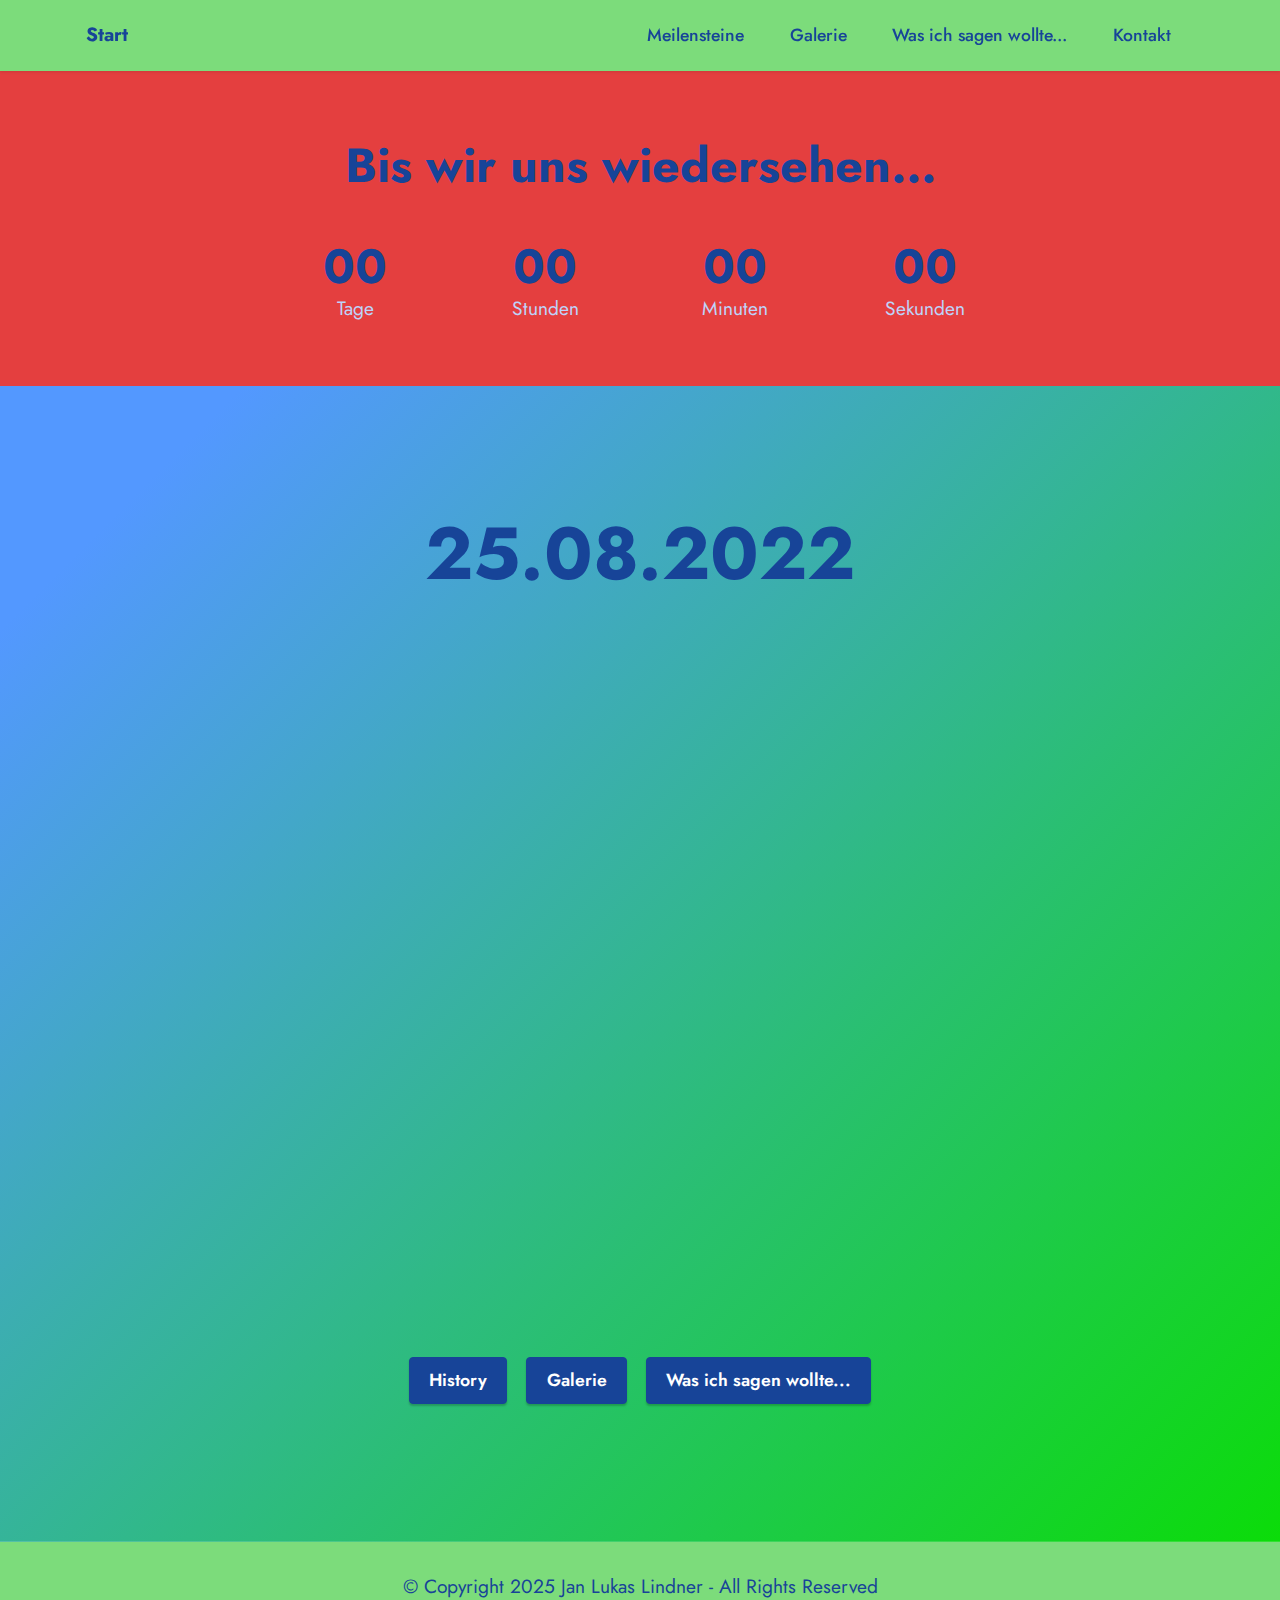
==== page1.html @ 571b1097 "update" ====
<!DOCTYPE html>
<html lang="de"   >
<head>
  
  <meta charset="UTF-8">
  <meta http-equiv="X-UA-Compatible" content="IE=edge">
  
  <meta name="twitter:card" content="summary_large_image"/>
  <meta name="twitter:image:src" content="">
  <meta property="og:image" content="">
  <meta name="twitter:title" content="Start">
  <meta name="viewport" content="width=device-width, initial-scale=1, minimum-scale=1">
  <link rel="shortcut icon" href="assets/images/logo5.png" type="image/x-icon">
  <meta name="description" content="">
  
  
  <title>Start</title>
  <link rel="stylesheet" href="assets/bootstrap/css/bootstrap.min.css">
  <link rel="stylesheet" href="assets/bootstrap/css/bootstrap-grid.min.css">
  <link rel="stylesheet" href="assets/bootstrap/css/bootstrap-reboot.min.css">
  <link rel="stylesheet" href="assets/dropdown/css/style.css">
  <link rel="stylesheet" href="assets/socicon/css/styles.css">
  <link rel="stylesheet" href="assets/theme/css/style.css">
  <link rel="preload" href="https://fonts.googleapis.com/css?family=Jost:100,200,300,400,500,600,700,800,900,100i,200i,300i,400i,500i,600i,700i,800i,900i&display=swap" as="style" onload="this.onload=null;this.rel='stylesheet'">
  <noscript><link rel="stylesheet" href="https://fonts.googleapis.com/css?family=Jost:100,200,300,400,500,600,700,800,900,100i,200i,300i,400i,500i,600i,700i,800i,900i&display=swap"></noscript>
  <link rel="preload" as="style" href="assets/mobirise/css/mbr-additional.css"><link rel="stylesheet" href="assets/mobirise/css/mbr-additional.css" type="text/css">
  
  
  
  
</head>
<body>
  
  <section data-bs-version="5.1" class="menu menu1 cid-tejcGPfiAE" once="menu" id="menu1-h">
    

    <nav class="navbar navbar-dropdown navbar-fixed-top navbar-expand-lg">
        <div class="container">
            <div class="navbar-brand">
                
                <span class="navbar-caption-wrap"><a class="navbar-caption text-primary display-7" href="page1.html">Start</a></span>
            </div>
            <button class="navbar-toggler" type="button" data-toggle="collapse" data-bs-toggle="collapse" data-target="#navbarSupportedContent" data-bs-target="#navbarSupportedContent" aria-controls="navbarNavAltMarkup" aria-expanded="false" aria-label="Toggle navigation">
                <div class="hamburger">
                    <span></span>
                    <span></span>
                    <span></span>
                    <span></span>
                </div>
            </button>
            <div class="collapse navbar-collapse" id="navbarSupportedContent">
                <ul class="navbar-nav nav-dropdown nav-right" data-app-modern-menu="true"><li class="nav-item"><a class="nav-link link text-primary display-4" href="page3.html">Meilensteine</a></li>
                    <li class="nav-item"><a class="nav-link link text-primary display-4" href="page5.html">Galerie</a>
                    </li><li class="nav-item"><a class="nav-link link text-primary display-4" href="page4.html">Was ich sagen wollte...</a></li>
                    <li class="nav-item"><a class="nav-link link text-primary display-4" href="page2.html">Kontakt</a></li></ul>
                
                
            </div>
        </div>
    </nav>
</section>

<section data-bs-version="5.1" class="countdown3 cid-teiK9qghKC" id="countdown3-f">
    
    
    
    
    <div class="container">
        <div class="row justify-content-center">
            <div class="col-lg-8">
                <h3 class="mbr-section-title mb-5 align-center mbr-fonts-style display-2">
                    <strong>Bis wir uns wiedersehen...</strong></h3>
                
                <div class="countdown-cont align-center mb-5">
                    <div class="daysCountdown col-xs-3 col-sm-3 col-md-3" title="Tage"></div>
                    <div class="hoursCountdown col-xs-3 col-sm-3 col-md-3" title="Stunden"></div>
                    <div class="minutesCountdown col-xs-3 col-sm-3 col-md-3" title="Minuten"></div>
                    <div class="secondsCountdown col-xs-3 col-sm-3 col-md-3" title="Sekunden"></div>
                    <div class="countdown" data-due-date="2022/09/11"></div>
                </div>
                
                
                
            </div>
        </div>
    </div>
</section>

<section data-bs-version="5.1" class="header18 cid-tevmnAP9wr" id="header18-1a">

    

    
    

    <div class="container">
        <div class="row justify-content-center">
            <div class="col-12 col-lg-">
                <h1 class="mbr-section-title mbr-fonts-style mb-3 display-1">
                    <strong>25.08.2022</strong><br><strong><br></strong></h1>
                
                
                <div class="video-wrapper mt-4"><iframe class="mbr-embedded-video" src="https://www.youtube.com/embed/u7lmgH6tVAE?rel=0&amp;amp;mute=1&amp;showinfo=0&amp;autoplay=1&amp;loop=0" width="1280" height="720" frameborder="0" allowfullscreen></iframe></div>
            </div>
        </div>
    </div>
    <div><p></p><p></p></div>
    <div class="container">
        <div class="row justify-content-center">
            <div class="col-md-12 col-lg-10">
                <div class="mbr-section-btn align-center"><a class="btn btn-primary display-4" href="page3.html">History</a> <a class="btn btn-primary display-4" href="page5.html">Galerie</a> <a class="btn btn-primary display-4" href="page4.html">Was ich sagen wollte...</a></div>
            </div>
        </div>
    </div>
</section>

<section data-bs-version="5.1" class="footer7 cid-tejarFjKAW" once="footers" id="footer7-p">

    

    

    <div class="container">
        <div class="media-container-row align-center mbr-white">
            <div class="col-12">
                <p class="mbr-text mb-0 mbr-fonts-style display-7">
                    © Copyright 2025 Jan Lukas Lindner - All Rights Reserved
                </p>
            </div>
        </div>
    </div>
</section><section><a href="https://mobiri.se"></a><a href="https://mobiri.se"></a></section><script src="assets/bootstrap/js/bootstrap.bundle.min.js"></script>  <script src="assets/smoothscroll/smooth-scroll.js"></script>  <script src="assets/ytplayer/index.js"></script>  <script src="assets/countdown/countdown.js"></script>  <script src="assets/dropdown/js/navbar-dropdown.js"></script>  <script src="assets/theme/js/script.js"></script>  
  
  
</body>
</html>
---- assets/dropdown/css/style.css ----
.navbar-dropdown {
  left: 0;
  padding: 0;
  position: absolute;
  right: 0;
  top: 0;
  transition: all 0.45s ease;
  z-index: 1030;
  background: #282828; }
  .navbar-dropdown .navbar-logo {
    margin-right: 0.8rem;
    transition: margin 0.3s ease-in-out;
    vertical-align: middle; }
    .navbar-dropdown .navbar-logo img {
      height: 3.125rem;
      transition: all 0.3s ease-in-out; }
    .navbar-dropdown .navbar-logo.mbr-iconfont {
      font-size: 3.125rem;
      line-height: 3.125rem; }
  .navbar-dropdown .navbar-caption {
    font-weight: 700;
    white-space: normal;
    vertical-align: -4px;
    line-height: 3.125rem !important; }
    .navbar-dropdown .navbar-caption, .navbar-dropdown .navbar-caption:hover {
      color: inherit;
      text-decoration: none; }
  .navbar-dropdown .mbr-iconfont + .navbar-caption {
    vertical-align: -1px; }
  .navbar-dropdown.navbar-fixed-top {
    position: fixed; }
  .navbar-dropdown .navbar-brand span {
    vertical-align: -4px; }
  .navbar-dropdown.bg-color.transparent {
    background: none; }
  .navbar-dropdown.navbar-short .navbar-brand {
    padding: 0.625rem 0; }
    .navbar-dropdown.navbar-short .navbar-brand span {
      vertical-align: -1px; }
  .navbar-dropdown.navbar-short .navbar-caption {
    line-height: 2.375rem !important;
    vertical-align: -2px; }
  .navbar-dropdown.navbar-short .navbar-logo {
    margin-right: 0.5rem; }
    .navbar-dropdown.navbar-short .navbar-logo img {
      height: 2.375rem; }
    .navbar-dropdown.navbar-short .navbar-logo.mbr-iconfont {
      font-size: 2.375rem;
      line-height: 2.375rem; }
  .navbar-dropdown.navbar-short .mbr-table-cell {
    height: 3.625rem; }
  .navbar-dropdown .navbar-close {
    left: 0.6875rem;
    position: fixed;
    top: 0.75rem;
    z-index: 1000; }
  .navbar-dropdown .hamburger-icon {
    content: "";
    display: inline-block;
    vertical-align: middle;
    width: 16px;
    -webkit-box-shadow: 0 -6px 0 1px #282828,0 0 0 1px #282828,0 6px 0 1px #282828;
    -moz-box-shadow: 0 -6px 0 1px #282828,0 0 0 1px #282828,0 6px 0 1px #282828;
    box-shadow: 0 -6px 0 1px #282828,0 0 0 1px #282828,0 6px 0 1px #282828; }

.dropdown-menu .dropdown-toggle[data-toggle="dropdown-submenu"]::after {
  border-bottom: 0.35em solid transparent;
  border-left: 0.35em solid;
  border-right: 0;
  border-top: 0.35em solid transparent;
  margin-left: 0.3rem; }

.dropdown-menu .dropdown-item:focus {
  outline: 0; }

.nav-dropdown {
  font-size: 0.75rem;
  font-weight: 500;
  height: auto !important; }
  .nav-dropdown .nav-btn {
    padding-left: 1rem; }
  .nav-dropdown .link {
    margin: .667em 1.667em;
    font-weight: 500;
    padding: 0;
    transition: color .2s ease-in-out; }
    .nav-dropdown .link.dropdown-toggle {
      margin-right: 2.583em; }
      .nav-dropdown .link.dropdown-toggle::after {
        margin-left: .25rem;
        border-top: 0.35em solid;
        border-right: 0.35em solid transparent;
        border-left: 0.35em solid transparent;
        border-bottom: 0; }
      .nav-dropdown .link.dropdown-toggle[aria-expanded="true"] {
        margin: 0;
        padding: 0.667em 3.263em  0.667em 1.667em; }
  .nav-dropdown .link::after,
  .nav-dropdown .dropdown-item::after {
    color: inherit; }
  .nav-dropdown .btn {
    font-size: 0.75rem;
    font-weight: 700;
    letter-spacing: 0;
    margin-bottom: 0;
    padding-left: 1.25rem;
    padding-right: 1.25rem; }
  .nav-dropdown .dropdown-menu {
    border-radius: 0;
    border: 0;
    left: 0;
    margin: 0;
    padding-bottom: 1.25rem;
    padding-top: 1.25rem;
    position: relative; }
  .nav-dropdown .dropdown-submenu {
    margin-left: 0.125rem;
    top: 0; }
  .nav-dropdown .dropdown-item {
    font-weight: 500;
    line-height: 2;
    padding: 0.3846em 4.615em 0.3846em 1.5385em;
    position: relative;
    transition: color .2s ease-in-out, background-color .2s ease-in-out; }
    .nav-dropdown .dropdown-item::after {
      margin-top: -0.3077em;
      position: absolute;
      right: 1.1538em;
      top: 50%; }
    .nav-dropdown .dropdown-item:focus, .nav-dropdown .dropdown-item:hover {
      background: none; }

@media (max-width: 767px) {
  .nav-dropdown.navbar-toggleable-sm {
    bottom: 0;
    display: none;
    left: 0;
    overflow-x: hidden;
    position: fixed;
    top: 0;
    transform: translateX(-100%);
    -ms-transform: translateX(-100%);
    -webkit-transform: translateX(-100%);
    width: 18.75rem;
    z-index: 999; } }
.nav-dropdown.navbar-toggleable-xl {
  bottom: 0;
  display: none;
  left: 0;
  overflow-x: hidden;
  position: fixed;
  top: 0;
  transform: translateX(-100%);
  -ms-transform: translateX(-100%);
  -webkit-transform: translateX(-100%);
  width: 18.75rem;
  z-index: 999; }

.nav-dropdown-sm {
  display: block !important;
  overflow-x: hidden;
  overflow: auto;
  padding-top: 3.875rem; }
  .nav-dropdown-sm::after {
    content: "";
    display: block;
    height: 3rem;
    width: 100%; }
  .nav-dropdown-sm.collapse.in ~ .navbar-close {
    display: block !important; }
  .nav-dropdown-sm.collapsing, .nav-dropdown-sm.collapse.in {
    transform: translateX(0);
    -ms-transform: translateX(0);
    -webkit-transform: translateX(0);
    transition: all 0.25s ease-out;
    -webkit-transition: all 0.25s ease-out;
    background: #282828; }
  .nav-dropdown-sm.collapsing[aria-expanded="false"] {
    transform: translateX(-100%);
    -ms-transform: translateX(-100%);
    -webkit-transform: translateX(-100%); }
  .nav-dropdown-sm .nav-item {
    display: block;
    margin-left: 0 !important;
    padding-left: 0; }
  .nav-dropdown-sm .link,
  .nav-dropdown-sm .dropdown-item {
    border-top: 1px dotted rgba(255, 255, 255, 0.1);
    font-size: 0.8125rem;
    line-height: 1.6;
    margin: 0 !important;
    padding: 0.875rem 2.4rem 0.875rem 1.5625rem !important;
    position: relative;
    white-space: normal; }
    .nav-dropdown-sm .link:focus, .nav-dropdown-sm .link:hover,
    .nav-dropdown-sm .dropdown-item:focus,
    .nav-dropdown-sm .dropdown-item:hover {
      background: rgba(0, 0, 0, 0.2) !important;
      color: #c0a375; }
  .nav-dropdown-sm .nav-btn {
    position: relative;
    padding: 1.5625rem 1.5625rem 0 1.5625rem; }
    .nav-dropdown-sm .nav-btn::before {
      border-top: 1px dotted rgba(255, 255, 255, 0.1);
      content: "";
      left: 0;
      position: absolute;
      top: 0;
      width: 100%; }
    .nav-dropdown-sm .nav-btn + .nav-btn {
      padding-top: 0.625rem; }
      .nav-dropdown-sm .nav-btn + .nav-btn::before {
        display: none; }
  .nav-dropdown-sm .btn {
    padding: 0.625rem 0; }
  .nav-dropdown-sm .dropdown-toggle[data-toggle="dropdown-submenu"]::after {
    margin-left: .25rem;
    border-top: 0.35em solid;
    border-right: 0.35em solid transparent;
    border-left: 0.35em solid transparent;
    border-bottom: 0; }
  .nav-dropdown-sm .dropdown-toggle[data-toggle="dropdown-submenu"][aria-expanded="true"]::after {
    border-top: 0;
    border-right: 0.35em solid transparent;
    border-left: 0.35em solid transparent;
    border-bottom: 0.35em solid; }
  .nav-dropdown-sm .dropdown-menu {
    margin: 0;
    padding: 0;
    position: relative;
    top: 0;
    left: 0;
    width: 100%;
    border: 0;
    float: none;
    border-radius: 0;
    background: none; }
  .nav-dropdown-sm .dropdown-submenu {
    left: 100%;
    margin-left: 0.125rem;
    margin-top: -1.25rem;
    top: 0; }

.navbar-toggleable-sm .nav-dropdown .dropdown-menu {
  position: absolute; }

.navbar-toggleable-sm .nav-dropdown .dropdown-submenu {
  left: 100%;
  margin-left: 0.125rem;
  margin-top: -1.25rem;
  top: 0; }

.navbar-toggleable-sm.opened .nav-dropdown .dropdown-menu {
  position: relative; }

.navbar-toggleable-sm.opened .nav-dropdown .dropdown-submenu {
  left: 0;
  margin-left: 00rem;
  margin-top: 0rem;
  top: 0; }

.is-builder .nav-dropdown.collapsing {
  transition: none !important; }
---- assets/socicon/css/styles.css ----
@charset "UTF-8";

@font-face {
  font-family: 'Socicon';
  src:  url('../fonts/socicon.eot');
  src:  url('../fonts/socicon.eot?#iefix') format('embedded-opentype'),
    url('../fonts/socicon.woff2') format('woff2'),
    url('../fonts/socicon.ttf') format('truetype'),
    url('../fonts/socicon.woff') format('woff'),
    url('../fonts/socicon.svg#socicon') format('svg');
  font-weight: normal;
  font-style: normal;
  font-display: swap;
}

[data-icon]:before {
  font-family: "socicon" !important;
  content: attr(data-icon);
  font-style: normal !important;
  font-weight: normal !important;
  font-variant: normal !important;
  text-transform: none !important;
  speak: none;
  line-height: 1;
  -webkit-font-smoothing: antialiased;
  -moz-osx-font-smoothing: grayscale;
}

[class^="socicon-"], [class*=" socicon-"] {
  /* use !important to prevent issues with browser extensions that change fonts */
  font-family: 'Socicon' !important;
  speak: none;
  font-style: normal;
  font-weight: normal;
  font-variant: normal;
  text-transform: none;
  line-height: 1;

  /* Better Font Rendering =========== */
  -webkit-font-smoothing: antialiased;
  -moz-osx-font-smoothing: grayscale;
}

.socicon-eitaa:before {
  content: "\e97c";
}
.socicon-soroush:before {
  content: "\e97d";
}
.socicon-bale:before {
  content: "\e97e";
}
.socicon-zazzle:before {
  content: "\e97b";
}
.socicon-society6:before {
  content: "\e97a";
}
.socicon-redbubble:before {
  content: "\e979";
}
.socicon-avvo:before {
  content: "\e978";
}
.socicon-stitcher:before {
  content: "\e977";
}
.socicon-googlehangouts:before {
  content: "\e974";
}
.socicon-dlive:before {
  content: "\e975";
}
.socicon-vsco:before {
  content: "\e976";
}
.socicon-flipboard:before {
  content: "\e973";
}
.socicon-ubuntu:before {
  content: "\e958";
}
.socicon-artstation:before {
  content: "\e959";
}
.socicon-invision:before {
  content: "\e95a";
}
.socicon-torial:before {
  content: "\e95b";
}
.socicon-collectorz:before {
  content: "\e95c";
}
.socicon-seenthis:before {
  content: "\e95d";
}
.socicon-googleplaymusic:before {
  content: "\e95e";
}
.socicon-debian:before {
  content: "\e95f";
}
.socicon-filmfreeway:before {
  content: "\e960";
}
.socicon-gnome:before {
  content: "\e961";
}
.socicon-itchio:before {
  content: "\e962";
}
.socicon-jamendo:before {
  content: "\e963";
}
.socicon-mix:before {
  content: "\e964";
}
.socicon-sharepoint:before {
  content: "\e965";
}
.socicon-tinder:before {
  content: "\e966";
}
.socicon-windguru:before {
  content: "\e967";
}
.socicon-cdbaby:before {
  content: "\e968";
}
.socicon-elementaryos:before {
  content: "\e969";
}
.socicon-stage32:before {
  content: "\e96a";
}
.socicon-tiktok:before {
  content: "\e96b";
}
.socicon-gitter:before {
  content: "\e96c";
}
.socicon-letterboxd:before {
  content: "\e96d";
}
.socicon-threema:before {
  content: "\e96e";
}
.socicon-splice:before {
  content: "\e96f";
}
.socicon-metapop:before {
  content: "\e970";
}
.socicon-naver:before {
  content: "\e971";
}
.socicon-remote:before {
  content: "\e972";
}
.socicon-internet:before {
  content: "\e957";
}
.socicon-moddb:before {
  content: "\e94b";
}
.socicon-indiedb:before {
  content: "\e94c";
}
.socicon-traxsource:before {
  content: "\e94d";
}
.socicon-gamefor:before {
  content: "\e94e";
}
.socicon-pixiv:before {
  content: "\e94f";
}
.socicon-myanimelist:before {
  content: "\e950";
}
.socicon-blackberry:before {
  content: "\e951";
}
.socicon-wickr:before {
  content: "\e952";
}
.socicon-spip:before {
  content: "\e953";
}
.socicon-napster:before {
  content: "\e954";
}
.socicon-beatport:before {
  content: "\e955";
}
.socicon-hackerone:before {
  content: "\e956";
}
.socicon-hackernews:before {
  content: "\e946";
}
.socicon-smashwords:before {
  content: "\e947";
}
.socicon-kobo:before {
  content: "\e948";
}
.socicon-bookbub:before {
  content: "\e949";
}
.socicon-mailru:before {
  content: "\e94a";
}
.socicon-gitlab:before {
  content: "\e945";
}
.socicon-instructables:before {
  content: "\e944";
}
.socicon-portfolio:before {
  content: "\e943";
}
.socicon-codered:before {
  content: "\e940";
}
.socicon-origin:before {
  content: "\e941";
}
.socicon-nextdoor:before {
  content: "\e942";
}
.socicon-udemy:before {
  content: "\e93f";
}
.socicon-livemaster:before {
  content: "\e93e";
}
.socicon-crunchbase:before {
  content: "\e93b";
}
.socicon-homefy:before {
  content: "\e93c";
}
.socicon-calendly:before {
  content: "\e93d";
}
.socicon-realtor:before {
  content: "\e90f";
}
.socicon-tidal:before {
  content: "\e910";
}
.socicon-qobuz:before {
  content: "\e911";
}
.socicon-natgeo:before {
  content: "\e912";
}
.socicon-mastodon:before {
  content: "\e913";
}
.socicon-unsplash:before {
  content: "\e914";
}
.socicon-homeadvisor:before {
  content: "\e915";
}
.socicon-angieslist:before {
  content: "\e916";
}
.socicon-codepen:before {
  content: "\e917";
}
.socicon-slack:before {
  content: "\e918";
}
.socicon-openaigym:before {
  content: "\e919";
}
.socicon-logmein:before {
  content: "\e91a";
}
.socicon-fiverr:before {
  content: "\e91b";
}
.socicon-gotomeeting:before {
  content: "\e91c";
}
.socicon-aliexpress:before {
  content: "\e91d";
}
.socicon-guru:before {
  content: "\e91e";
}
.socicon-appstore:before {
  content: "\e91f";
}
.socicon-homes:before {
  content: "\e920";
}
.socicon-zoom:before {
  content: "\e921";
}
.socicon-alibaba:before {
  content: "\e922";
}
.socicon-craigslist:before {
  content: "\e923";
}
.socicon-wix:before {
  content: "\e924";
}
.socicon-redfin:before {
  content: "\e925";
}
.socicon-googlecalendar:before {
  content: "\e926";
}
.socicon-shopify:before {
  content: "\e927";
}
.socicon-freelancer:before {
  content: "\e928";
}
.socicon-seedrs:before {
  content: "\e929";
}
.socicon-bing:before {
  content: "\e92a";
}
.socicon-doodle:before {
  content: "\e92b";
}
.socicon-bonanza:before {
  content: "\e92c";
}
.socicon-squarespace:before {
  content: "\e92d";
}
.socicon-toptal:before {
  content: "\e92e";
}
.socicon-gust:before {
  content: "\e92f";
}
.socicon-ask:before {
  content: "\e930";
}
.socicon-trulia:before {
  content: "\e931";
}
.socicon-loomly:before {
  content: "\e932";
}
.socicon-ghost:before {
  content: "\e933";
}
.socicon-upwork:before {
  content: "\e934";
}
.socicon-fundable:before {
  content: "\e935";
}
.socicon-booking:before {
  content: "\e936";
}
.socicon-googlemaps:before {
  content: "\e937";
}
.socicon-zillow:before {
  content: "\e938";
}
.socicon-niconico:before {
  content: "\e939";
}
.socicon-toneden:before {
  content: "\e93a";
}
.socicon-augment:before {
  content: "\e908";
}
.socicon-bitbucket:before {
  content: "\e909";
}
.socicon-fyuse:before {
  content: "\e90a";
}
.socicon-yt-gaming:before {
  content: "\e90b";
}
.socicon-sketchfab:before {
  content: "\e90c";
}
.socicon-mobcrush:before {
  content: "\e90d";
}
.socicon-microsoft:before {
  content: "\e90e";
}
.socicon-pandora:before {
  content: "\e907";
}
.socicon-messenger:before {
  content: "\e906";
}
.socicon-gamewisp:before {
  content: "\e905";
}
.socicon-bloglovin:before {
  content: "\e904";
}
.socicon-tunein:before {
  content: "\e903";
}
.socicon-gamejolt:before {
  content: "\e901";
}
.socicon-trello:before {
  content: "\e902";
}
.socicon-spreadshirt:before {
  content: "\e900";
}
.socicon-500px:before {
  content: "\e000";
}
.socicon-8tracks:before {
  content: "\e001";
}
.socicon-airbnb:before {
  content: "\e002";
}
.socicon-alliance:before {
  content: "\e003";
}
.socicon-amazon:before {
  content: "\e004";
}
.socicon-amplement:before {
  content: "\e005";
}
.socicon-android:before {
  content: "\e006";
}
.socicon-angellist:before {
  content: "\e007";
}
.socicon-apple:before {
  content: "\e008";
}
.socicon-appnet:before {
  content: "\e009";
}
.socicon-baidu:before {
  content: "\e00a";
}
.socicon-bandcamp:before {
  content: "\e00b";
}
.socicon-battlenet:before {
  content: "\e00c";
}
.socicon-mixer:before {
  content: "\e00d";
}
.socicon-bebee:before {
  content: "\e00e";
}
.socicon-bebo:before {
  content: "\e00f";
}
.socicon-behance:before {
  content: "\e010";
}
.socicon-blizzard:before {
  content: "\e011";
}
.socicon-blogger:before {
  content: "\e012";
}
.socicon-buffer:before {
  content: "\e013";
}
.socicon-chrome:before {
  content: "\e014";
}
.socicon-coderwall:before {
  content: "\e015";
}
.socicon-curse:before {
  content: "\e016";
}
.socicon-dailymotion:before {
  content: "\e017";
}
.socicon-deezer:before {
  content: "\e018";
}
.socicon-delicious:before {
  content: "\e019";
}
.socicon-deviantart:before {
  content: "\e01a";
}
.socicon-diablo:before {
  content: "\e01b";
}
.socicon-digg:before {
  content: "\e01c";
}
.socicon-discord:before {
  content: "\e01d";
}
.socicon-disqus:before {
  content: "\e01e";
}
.socicon-douban:before {
  content: "\e01f";
}
.socicon-draugiem:before {
  content: "\e020";
}
.socicon-dribbble:before {
  content: "\e021";
}
.socicon-drupal:before {
  content: "\e022";
}
.socicon-ebay:before {
  content: "\e023";
}
.socicon-ello:before {
  content: "\e024";
}
.socicon-endomodo:before {
  content: "\e025";
}
.socicon-envato:before {
  content: "\e026";
}
.socicon-etsy:before {
  content: "\e027";
}
.socicon-facebook:before {
  content: "\e028";
}
.socicon-feedburner:before {
  content: "\e029";
}
.socicon-filmweb:before {
  content: "\e02a";
}
.socicon-firefox:before {
  content: "\e02b";
}
.socicon-flattr:before {
  content: "\e02c";
}
.socicon-flickr:before {
  content: "\e02d";
}
.socicon-formulr:before {
  content: "\e02e";
}
.socicon-forrst:before {
  content: "\e02f";
}
.socicon-foursquare:before {
  content: "\e030";
}
.socicon-friendfeed:before {
  content: "\e031";
}
.socicon-github:before {
  content: "\e032";
}
.socicon-goodreads:before {
  content: "\e033";
}
.socicon-google:before {
  content: "\e034";
}
.socicon-googlescholar:before {
  content: "\e035";
}
.socicon-googlegroups:before {
  content: "\e036";
}
.socicon-googlephotos:before {
  content: "\e037";
}
.socicon-googleplus:before {
  content: "\e038";
}
.socicon-grooveshark:before {
  content: "\e039";
}
.socicon-hackerrank:before {
  content: "\e03a";
}
.socicon-hearthstone:before {
  content: "\e03b";
}
.socicon-hellocoton:before {
  content: "\e03c";
}
.socicon-heroes:before {
  content: "\e03d";
}
.socicon-smashcast:before {
  content: "\e03e";
}
.socicon-horde:before {
  content: "\e03f";
}
.socicon-houzz:before {
  content: "\e040";
}
.socicon-icq:before {
  content: "\e041";
}
.socicon-identica:before {
  content: "\e042";
}
.socicon-imdb:before {
  content: "\e043";
}
.socicon-instagram:before {
  content: "\e044";
}
.socicon-issuu:before {
  content: "\e045";
}
.socicon-istock:before {
  content: "\e046";
}
.socicon-itunes:before {
  content: "\e047";
}
.socicon-keybase:before {
  content: "\e048";
}
.socicon-lanyrd:before {
  content: "\e049";
}
.socicon-lastfm:before {
  content: "\e04a";
}
.socicon-line:before {
  content: "\e04b";
}
.socicon-linkedin:before {
  content: "\e04c";
}
.socicon-livejournal:before {
  content: "\e04d";
}
.socicon-lyft:before {
  content: "\e04e";
}
.socicon-macos:before {
  content: "\e04f";
}
.socicon-mail:before {
  content: "\e050";
}
.socicon-medium:before {
  content: "\e051";
}
.socicon-meetup:before {
  content: "\e052";
}
.socicon-mixcloud:before {
  content: "\e053";
}
.socicon-modelmayhem:before {
  content: "\e054";
}
.socicon-mumble:before {
  content: "\e055";
}
.socicon-myspace:before {
  content: "\e056";
}
.socicon-newsvine:before {
  content: "\e057";
}
.socicon-nintendo:before {
  content: "\e058";
}
.socicon-npm:before {
  content: "\e059";
}
.socicon-odnoklassniki:before {
  content: "\e05a";
}
.socicon-openid:before {
  content: "\e05b";
}
.socicon-opera:before {
  content: "\e05c";
}
.socicon-outlook:before {
  content: "\e05d";
}
.socicon-overwatch:before {
  content: "\e05e";
}
.socicon-patreon:before {
  content: "\e05f";
}
.socicon-paypal:before {
  content: "\e060";
}
.socicon-periscope:before {
  content: "\e061";
}
.socicon-persona:before {
  content: "\e062";
}
.socicon-pinterest:before {
  content: "\e063";
}
.socicon-play:before {
  content: "\e064";
}
.socicon-player:before {
  content: "\e065";
}
.socicon-playstation:before {
  content: "\e066";
}
.socicon-pocket:before {
  content: "\e067";
}
.socicon-qq:before {
  content: "\e068";
}
.socicon-quora:before {
  content: "\e069";
}
.socicon-raidcall:before {
  content: "\e06a";
}
.socicon-ravelry:before {
  content: "\e06b";
}
.socicon-reddit:before {
  content: "\e06c";
}
.socicon-renren:before {
  content: "\e06d";
}
.socicon-researchgate:before {
  content: "\e06e";
}
.socicon-residentadvisor:before {
  content: "\e06f";
}
.socicon-reverbnation:before {
  content: "\e070";
}
.socicon-rss:before {
  content: "\e071";
}
.socicon-sharethis:before {
  content: "\e072";
}
.socicon-skype:before {
  content: "\e073";
}
.socicon-slideshare:before {
  content: "\e074";
}
.socicon-smugmug:before {
  content: "\e075";
}
.socicon-snapchat:before {
  content: "\e076";
}
.socicon-songkick:before {
  content: "\e077";
}
.socicon-soundcloud:before {
  content: "\e078";
}
.socicon-spotify:before {
  content: "\e079";
}
.socicon-stackexchange:before {
  content: "\e07a";
}
.socicon-stackoverflow:before {
  content: "\e07b";
}
.socicon-starcraft:before {
  content: "\e07c";
}
.socicon-stayfriends:before {
  content: "\e07d";
}
.socicon-steam:before {
  content: "\e07e";
}
.socicon-storehouse:before {
  content: "\e07f";
}
.socicon-strava:before {
  content: "\e080";
}
.socicon-streamjar:before {
  content: "\e081";
}
.socicon-stumbleupon:before {
  content: "\e082";
}
.socicon-swarm:before {
  content: "\e083";
}
.socicon-teamspeak:before {
  content: "\e084";
}
.socicon-teamviewer:before {
  content: "\e085";
}
.socicon-technorati:before {
  content: "\e086";
}
.socicon-telegram:before {
  content: "\e087";
}
.socicon-tripadvisor:before {
  content: "\e088";
}
.socicon-tripit:before {
  content: "\e089";
}
.socicon-triplej:before {
  content: "\e08a";
}
.socicon-tumblr:before {
  content: "\e08b";
}
.socicon-twitch:before {
  content: "\e08c";
}
.socicon-twitter:before {
  content: "\e08d";
}
.socicon-uber:before {
  content: "\e08e";
}
.socicon-ventrilo:before {
  content: "\e08f";
}
.socicon-viadeo:before {
  content: "\e090";
}
.socicon-viber:before {
  content: "\e091";
}
.socicon-viewbug:before {
  content: "\e092";
}
.socicon-vimeo:before {
  content: "\e093";
}
.socicon-vine:before {
  content: "\e094";
}
.socicon-vkontakte:before {
  content: "\e095";
}
.socicon-warcraft:before {
  content: "\e096";
}
.socicon-wechat:before {
  content: "\e097";
}
.socicon-weibo:before {
  content: "\e098";
}
.socicon-whatsapp:before {
  content: "\e099";
}
.socicon-wikipedia:before {
  content: "\e09a";
}
.socicon-windows:before {
  content: "\e09b";
}
.socicon-wordpress:before {
  content: "\e09c";
}
.socicon-wykop:before {
  content: "\e09d";
}
.socicon-xbox:before {
  content: "\e09e";
}
.socicon-xing:before {
  content: "\e09f";
}
.socicon-yahoo:before {
  content: "\e0a0";
}
.socicon-yammer:before {
  content: "\e0a1";
}
.socicon-yandex:before {
  content: "\e0a2";
}
.socicon-yelp:before {
  content: "\e0a3";
}
.socicon-younow:before {
  content: "\e0a4";
}
.socicon-youtube:before {
  content: "\e0a5";
}
.socicon-zapier:before {
  content: "\e0a6";
}
.socicon-zerply:before {
  content: "\e0a7";
}
.socicon-zomato:before {
  content: "\e0a8";
}
.socicon-zynga:before {
  content: "\e0a9";
}
---- assets/theme/css/style.css ----
@charset "UTF-8";
section {
  background-color: #ffffff;
}

body {
  font-style: normal;
  line-height: 1.5;
  font-weight: 400;
  color: #232323;
  position: relative;
}

button {
  background-color: transparent;
  border-color: transparent;
}

section,
.container,
.container-fluid {
  position: relative;
  word-wrap: break-word;
}

a.mbr-iconfont:hover {
  text-decoration: none;
}

.article .lead p,
.article .lead ul,
.article .lead ol,
.article .lead pre,
.article .lead blockquote {
  margin-bottom: 0;
}

a {
  font-style: normal;
  font-weight: 400;
  cursor: pointer;
}
a, a:hover {
  text-decoration: none;
}

.mbr-section-title {
  font-style: normal;
  line-height: 1.3;
}

.mbr-section-subtitle {
  line-height: 1.3;
}

.mbr-text {
  font-style: normal;
  line-height: 1.7;
}

h1,
h2,
h3,
h4,
h5,
h6,
.display-1,
.display-2,
.display-4,
.display-5,
.display-7,
span,
p,
a {
  line-height: 1;
  word-break: break-word;
  word-wrap: break-word;
  font-weight: 400;
}

b,
strong {
  font-weight: bold;
}

input:-webkit-autofill, input:-webkit-autofill:hover, input:-webkit-autofill:focus, input:-webkit-autofill:active {
  transition-delay: 9999s;
  -webkit-transition-property: background-color, color;
  transition-property: background-color, color;
}

textarea[type=hidden] {
  display: none;
}

section {
  background-position: 50% 50%;
  background-repeat: no-repeat;
  background-size: cover;
}
section .mbr-background-video,
section .mbr-background-video-preview {
  position: absolute;
  bottom: 0;
  left: 0;
  right: 0;
  top: 0;
}

.hidden {
  visibility: hidden;
}

.mbr-z-index20 {
  z-index: 20;
}

/*! Base colors */
.mbr-white {
  color: #ffffff;
}

.mbr-black {
  color: #111111;
}

.mbr-bg-white {
  background-color: #ffffff;
}

.mbr-bg-black {
  background-color: #000000;
}

/*! Text-aligns */
.align-left {
  text-align: left;
}

.align-center {
  text-align: center;
}

.align-right {
  text-align: right;
}

/*! Font-weight  */
.mbr-light {
  font-weight: 300;
}

.mbr-regular {
  font-weight: 400;
}

.mbr-semibold {
  font-weight: 500;
}

.mbr-bold {
  font-weight: 700;
}

/*! Media  */
.media-content {
  flex-basis: 100%;
}

.media-container-row {
  display: flex;
  flex-direction: row;
  flex-wrap: wrap;
  justify-content: center;
  align-content: center;
  align-items: start;
}
.media-container-row .media-size-item {
  width: 400px;
}

.media-container-column {
  display: flex;
  flex-direction: column;
  flex-wrap: wrap;
  justify-content: center;
  align-content: center;
  align-items: stretch;
}
.media-container-column > * {
  width: 100%;
}

@media (min-width: 992px) {
  .media-container-row {
    flex-wrap: nowrap;
  }
}
figure {
  margin-bottom: 0;
  overflow: hidden;
}

figure[mbr-media-size] {
  transition: width 0.1s;
}

img,
iframe {
  display: block;
  width: 100%;
}

.card {
  background-color: transparent;
  border: none;
}

.card-box {
  width: 100%;
}

.card-img {
  text-align: center;
  flex-shrink: 0;
  -webkit-flex-shrink: 0;
}

.media {
  max-width: 100%;
  margin: 0 auto;
}

.mbr-figure {
  align-self: center;
}

.media-container > div {
  max-width: 100%;
}

.mbr-figure img,
.card-img img {
  width: 100%;
}

@media (max-width: 991px) {
  .media-size-item {
    width: auto !important;
  }

  .media {
    width: auto;
  }

  .mbr-figure {
    width: 100% !important;
  }
}
/*! Buttons */
.mbr-section-btn {
  margin-left: -0.6rem;
  margin-right: -0.6rem;
  font-size: 0;
}

.btn {
  font-weight: 600;
  border-width: 1px;
  font-style: normal;
  margin: 0.6rem 0.6rem;
  white-space: normal;
  transition: all 0.2s ease-in-out;
  display: inline-flex;
  align-items: center;
  justify-content: center;
  word-break: break-word;
}

.btn-sm {
  font-weight: 600;
  letter-spacing: 0px;
  transition: all 0.3s ease-in-out;
}

.btn-md {
  font-weight: 600;
  letter-spacing: 0px;
  transition: all 0.3s ease-in-out;
}

.btn-lg {
  font-weight: 600;
  letter-spacing: 0px;
  transition: all 0.3s ease-in-out;
}

.btn-form {
  margin: 0;
}
.btn-form:hover {
  cursor: pointer;
}

nav .mbr-section-btn {
  margin-left: 0rem;
  margin-right: 0rem;
}

/*! Btn icon margin */
.btn .mbr-iconfont,
.btn.btn-sm .mbr-iconfont {
  order: 1;
  cursor: pointer;
  margin-left: 0.5rem;
  vertical-align: sub;
}

.btn.btn-md .mbr-iconfont,
.btn.btn-md .mbr-iconfont {
  margin-left: 0.8rem;
}

.mbr-regular {
  font-weight: 400;
}

.mbr-semibold {
  font-weight: 500;
}

.mbr-bold {
  font-weight: 700;
}

[type=submit] {
  -webkit-appearance: none;
}

/*! Full-screen */
.mbr-fullscreen .mbr-overlay {
  min-height: 100vh;
}

.mbr-fullscreen {
  display: flex;
  display: -moz-flex;
  display: -ms-flex;
  display: -o-flex;
  align-items: center;
  min-height: 100vh;
  padding-top: 3rem;
  padding-bottom: 3rem;
}

/*! Map */
.map {
  height: 25rem;
  position: relative;
}
.map iframe {
  width: 100%;
  height: 100%;
}

/*! Scroll to top arrow */
.mbr-arrow-up {
  bottom: 25px;
  right: 90px;
  position: fixed;
  text-align: right;
  z-index: 5000;
  color: #ffffff;
  font-size: 22px;
}

.mbr-arrow-up a {
  background: rgba(0, 0, 0, 0.2);
  border-radius: 50%;
  color: #fff;
  display: inline-block;
  height: 60px;
  width: 60px;
  border: 2px solid #fff;
  outline-style: none !important;
  position: relative;
  text-decoration: none;
  transition: all 0.3s ease-in-out;
  cursor: pointer;
  text-align: center;
}
.mbr-arrow-up a:hover {
  background-color: rgba(0, 0, 0, 0.4);
}
.mbr-arrow-up a i {
  line-height: 60px;
}

.mbr-arrow-up-icon {
  display: block;
  color: #fff;
}

.mbr-arrow-up-icon::before {
  content: "›";
  display: inline-block;
  font-family: serif;
  font-size: 22px;
  line-height: 1;
  font-style: normal;
  position: relative;
  top: 6px;
  left: -4px;
  transform: rotate(-90deg);
}

/*! Arrow Down */
.mbr-arrow {
  position: absolute;
  bottom: 45px;
  left: 50%;
  width: 60px;
  height: 60px;
  cursor: pointer;
  background-color: rgba(80, 80, 80, 0.5);
  border-radius: 50%;
  transform: translateX(-50%);
}
@media (max-width: 767px) {
  .mbr-arrow {
    display: none;
  }
}
.mbr-arrow > a {
  display: inline-block;
  text-decoration: none;
  outline-style: none;
  -webkit-animation: arrowdown 1.7s ease-in-out infinite;
          animation: arrowdown 1.7s ease-in-out infinite;
  color: #ffffff;
}
.mbr-arrow > a > i {
  position: absolute;
  top: -2px;
  left: 15px;
  font-size: 2rem;
}

#scrollToTop a i::before {
  content: "";
  position: absolute;
  display: block;
  border-bottom: 2.5px solid #fff;
  border-left: 2.5px solid #fff;
  width: 27.8%;
  height: 27.8%;
  left: 50%;
  top: 51%;
  transform: translateY(-30%) translateX(-50%) rotate(135deg);
}

@keyframes arrowdown {
  0% {
    transform: translateY(0px);
  }
  50% {
    transform: translateY(-5px);
  }
  100% {
    transform: translateY(0px);
  }
}
@-webkit-keyframes arrowdown {
  0% {
    transform: translateY(0px);
  }
  50% {
    transform: translateY(-5px);
  }
  100% {
    transform: translateY(0px);
  }
}
@media (max-width: 500px) {
  .mbr-arrow-up {
    left: 0;
    right: 0;
    text-align: center;
  }
}
/*Gradients animation*/
@keyframes gradient-animation {
  from {
    background-position: 0% 100%;
    -webkit-animation-timing-function: ease-in-out;
            animation-timing-function: ease-in-out;
  }
  to {
    background-position: 100% 0%;
    -webkit-animation-timing-function: ease-in-out;
            animation-timing-function: ease-in-out;
  }
}
@-webkit-keyframes gradient-animation {
  from {
    background-position: 0% 100%;
    -webkit-animation-timing-function: ease-in-out;
            animation-timing-function: ease-in-out;
  }
  to {
    background-position: 100% 0%;
    -webkit-animation-timing-function: ease-in-out;
            animation-timing-function: ease-in-out;
  }
}
.bg-gradient {
  background-size: 200% 200%;
  animation: gradient-animation 5s infinite alternate;
  -webkit-animation: gradient-animation 5s infinite alternate;
}

.menu .navbar-brand {
  display: -webkit-flex;
}
.menu .navbar-brand span {
  display: flex;
  display: -webkit-flex;
}
.menu .navbar-brand .navbar-caption-wrap {
  display: -webkit-flex;
}
.menu .navbar-brand .navbar-logo img {
  display: -webkit-flex;
  width: auto;
}
@media (min-width: 768px) and (max-width: 991px) {
  .menu .navbar-toggleable-sm .navbar-nav {
    display: -ms-flexbox;
  }
}
@media (max-width: 991px) {
  .menu .navbar-collapse {
    max-height: 93.5vh;
  }
  .menu .navbar-collapse.show {
    overflow: auto;
  }
}
@media (min-width: 992px) {
  .menu .navbar-nav.nav-dropdown {
    display: -webkit-flex;
  }
  .menu .navbar-toggleable-sm .navbar-collapse {
    display: -webkit-flex !important;
  }
  .menu .collapsed .navbar-collapse {
    max-height: 93.5vh;
  }
  .menu .collapsed .navbar-collapse.show {
    overflow: auto;
  }
}
@media (max-width: 767px) {
  .menu .navbar-collapse {
    max-height: 80vh;
  }
}

.nav-link .mbr-iconfont {
  margin-right: 0.5rem;
}

.navbar {
  display: -webkit-flex;
  -webkit-flex-wrap: wrap;
  -webkit-align-items: center;
  -webkit-justify-content: space-between;
}

.navbar-collapse {
  -webkit-flex-basis: 100%;
  -webkit-flex-grow: 1;
  -webkit-align-items: center;
}

.nav-dropdown .link {
  padding: 0.667em 1.667em !important;
  margin: 0 !important;
}

.nav {
  display: -webkit-flex;
  -webkit-flex-wrap: wrap;
}

.row {
  display: -webkit-flex;
  -webkit-flex-wrap: wrap;
}

.justify-content-center {
  -webkit-justify-content: center;
}

.form-inline {
  display: -webkit-flex;
}

.card-wrapper {
  -webkit-flex: 1;
}

.carousel-control {
  z-index: 10;
  display: -webkit-flex;
}

.carousel-controls {
  display: -webkit-flex;
}

.media {
  display: -webkit-flex;
}

.form-group:focus {
  outline: none;
}

.jq-selectbox__select {
  padding: 7px 0;
  position: relative;
}

.jq-selectbox__dropdown {
  overflow: hidden;
  border-radius: 10px;
  position: absolute;
  top: 100%;
  left: 0 !important;
  width: 100% !important;
}

.jq-selectbox__trigger-arrow {
  right: 0;
  transform: translateY(-50%);
}

.jq-selectbox li {
  padding: 1.07em 0.5em;
}

input[type=range] {
  padding-left: 0 !important;
  padding-right: 0 !important;
}

.modal-dialog,
.modal-content {
  height: 100%;
}

.modal-dialog .carousel-inner {
  height: calc(100vh - 1.75rem);
}
@media (max-width: 575px) {
  .modal-dialog .carousel-inner {
    height: calc(100vh - 1rem);
  }
}

.carousel-item {
  text-align: center;
}

.carousel-item img {
  margin: auto;
}

.navbar-toggler {
  align-self: flex-start;
  padding: 0.25rem 0.75rem;
  font-size: 1.25rem;
  line-height: 1;
  background: transparent;
  border: 1px solid transparent;
  border-radius: 0.25rem;
}

.navbar-toggler:focus,
.navbar-toggler:hover {
  text-decoration: none;
  box-shadow: none;
}

.navbar-toggler-icon {
  display: inline-block;
  width: 1.5em;
  height: 1.5em;
  vertical-align: middle;
  content: "";
  background: no-repeat center center;
  background-size: 100% 100%;
}

.navbar-toggler-left {
  position: absolute;
  left: 1rem;
}

.navbar-toggler-right {
  position: absolute;
  right: 1rem;
}

.card-img {
  width: auto;
}

.menu .navbar.collapsed:not(.beta-menu) {
  flex-direction: column;
}

.carousel-item.active,
.carousel-item-next,
.carousel-item-prev {
  display: flex;
}

.note-air-layout .dropup .dropdown-menu,
.note-air-layout .navbar-fixed-bottom .dropdown .dropdown-menu {
  bottom: initial !important;
}

html,
body {
  height: auto;
  min-height: 100vh;
}

.dropup .dropdown-toggle::after {
  display: none;
}

.form-asterisk {
  font-family: initial;
  position: absolute;
  top: -2px;
  font-weight: normal;
}

.form-control-label {
  position: relative;
  cursor: pointer;
  margin-bottom: 0.357em;
  padding: 0;
}

.alert {
  color: #ffffff;
  border-radius: 0;
  border: 0;
  font-size: 1.1rem;
  line-height: 1.5;
  margin-bottom: 1.875rem;
  padding: 1.25rem;
  position: relative;
  text-align: center;
}
.alert.alert-form::after {
  background-color: inherit;
  bottom: -7px;
  content: "";
  display: block;
  height: 14px;
  left: 50%;
  margin-left: -7px;
  position: absolute;
  transform: rotate(45deg);
  width: 14px;
}

.form-control {
  background-color: #ffffff;
  background-clip: border-box;
  color: #232323;
  line-height: 1rem !important;
  height: auto;
  padding: 0.6rem 1.2rem;
  transition: border-color 0.25s ease 0s;
  border: 1px solid transparent !important;
  border-radius: 4px;
  box-shadow: rgba(0, 0, 0, 0.07) 0px 1px 1px 0px, rgba(0, 0, 0, 0.07) 0px 1px 3px 0px, rgba(0, 0, 0, 0.03) 0px 0px 0px 1px;
}
.form-active .form-control:invalid {
  border-color: red;
}

form .row {
  margin-left: -0.6rem;
  margin-right: -0.6rem;
}
form .row [class*=col] {
  padding-left: 0.6rem;
  padding-right: 0.6rem;
}

form .mbr-section-btn {
  margin: 0;
  padding-left: 0.6rem;
  padding-right: 0.6rem;
}

form .btn {
  display: flex;
  padding: 0.6rem 1.2rem;
  margin: 0;
}

form .form-check-input {
  margin-top: 0.5;
}

textarea.form-control {
  line-height: 1.5rem !important;
}

.form-group {
  margin-bottom: 1.2rem;
}

.form-control,
form .btn {
  min-height: 48px;
}

.gdpr-block label span.textGDPR input[name=gdpr] {
  top: 7px;
}

.form-control:focus {
  box-shadow: none;
}

:focus {
  outline: none;
}

.mbr-overlay {
  background-color: #000;
  bottom: 0;
  left: 0;
  opacity: 0.5;
  position: absolute;
  right: 0;
  top: 0;
  z-index: 0;
  pointer-events: none;
}

blockquote {
  font-style: italic;
  padding: 3rem;
  font-size: 1.09rem;
  position: relative;
  border-left: 3px solid;
}

ul,
ol,
pre,
blockquote {
  margin-bottom: 2.3125rem;
}

.mt-4 {
  margin-top: 2rem !important;
}

.mb-4 {
  margin-bottom: 2rem !important;
}

@media (min-width: 992px) {
  .container {
    padding-left: 16px;
    padding-right: 16px;
  }

  .row {
    margin-left: -16px;
    margin-right: -16px;
  }
  .row > [class*=col] {
    padding-left: 16px;
    padding-right: 16px;
  }
}
@media (min-width: 768px) {
  .container-fluid {
    padding-left: 32px;
    padding-right: 32px;
  }
}
@media (min-width: 768px) and (max-width: 991px) {
  .mbr-container {
    padding-left: 32px;
    padding-right: 32px;
  }
}
@media (max-width: 767px) {
  .mbr-container {
    padding-left: 16px;
    padding-right: 16px;
  }
}
.card-wrapper,
.item-wrapper {
  overflow: hidden;
}

.app-video-wrapper > img {
  opacity: 1;
}

.item {
  position: relative;
}

.dropdown-menu .dropdown-menu {
  left: 100%;
}

.dropdown-item + .dropdown-menu {
  display: none;
}

.dropdown-item:hover + .dropdown-menu,
.dropdown-menu:hover {
  display: block;
}

@media (min-aspect-ratio: 16/9) {
  .mbr-video-foreground {
    height: 300% !important;
    top: -100% !important;
  }
}
@media (max-aspect-ratio: 16/9) {
  .mbr-video-foreground {
    width: 300% !important;
    left: -100% !important;
  }
}.engine {
	position: absolute;
	text-indent: -2400px;
	text-align: center;
	padding: 0;
	top: 0;
	left: -2400px;
}
---- assets/mobirise/css/mbr-additional.css ----
body {
  font-family: Jost;
}
.display-1 {
  font-family: 'Jost', sans-serif;
  font-size: 4.6rem;
  line-height: 1.1;
}
.display-1 > .mbr-iconfont {
  font-size: 5.75rem;
}
.display-2 {
  font-family: 'Jost', sans-serif;
  font-size: 3rem;
  line-height: 1.1;
}
.display-2 > .mbr-iconfont {
  font-size: 3.75rem;
}
.display-4 {
  font-family: 'Jost', sans-serif;
  font-size: 1.1rem;
  line-height: 1.5;
}
.display-4 > .mbr-iconfont {
  font-size: 1.375rem;
}
.display-5 {
  font-family: 'Jost', sans-serif;
  font-size: 2rem;
  line-height: 1.5;
}
.display-5 > .mbr-iconfont {
  font-size: 2.5rem;
}
.display-7 {
  font-family: 'Jost', sans-serif;
  font-size: 1.2rem;
  line-height: 1.5;
}
.display-7 > .mbr-iconfont {
  font-size: 1.5rem;
}
/* ---- Fluid typography for mobile devices ---- */
/* 1.4 - font scale ratio ( bootstrap == 1.42857 ) */
/* 100vw - current viewport width */
/* (48 - 20)  48 == 48rem == 768px, 20 == 20rem == 320px(minimal supported viewport) */
/* 0.65 - min scale variable, may vary */
@media (max-width: 992px) {
  .display-1 {
    font-size: 3.68rem;
  }
}
@media (max-width: 768px) {
  .display-1 {
    font-size: 3.22rem;
    font-size: calc( 2.26rem + (4.6 - 2.26) * ((100vw - 20rem) / (48 - 20)));
    line-height: calc( 1.1 * (2.26rem + (4.6 - 2.26) * ((100vw - 20rem) / (48 - 20))));
  }
  .display-2 {
    font-size: 2.4rem;
    font-size: calc( 1.7rem + (3 - 1.7) * ((100vw - 20rem) / (48 - 20)));
    line-height: calc( 1.3 * (1.7rem + (3 - 1.7) * ((100vw - 20rem) / (48 - 20))));
  }
  .display-4 {
    font-size: 0.88rem;
    font-size: calc( 1.0350000000000001rem + (1.1 - 1.0350000000000001) * ((100vw - 20rem) / (48 - 20)));
    line-height: calc( 1.4 * (1.0350000000000001rem + (1.1 - 1.0350000000000001) * ((100vw - 20rem) / (48 - 20))));
  }
  .display-5 {
    font-size: 1.6rem;
    font-size: calc( 1.35rem + (2 - 1.35) * ((100vw - 20rem) / (48 - 20)));
    line-height: calc( 1.4 * (1.35rem + (2 - 1.35) * ((100vw - 20rem) / (48 - 20))));
  }
  .display-7 {
    font-size: 0.96rem;
    font-size: calc( 1.07rem + (1.2 - 1.07) * ((100vw - 20rem) / (48 - 20)));
    line-height: calc( 1.4 * (1.07rem + (1.2 - 1.07) * ((100vw - 20rem) / (48 - 20))));
  }
}
/* Buttons */
.btn {
  padding: 0.6rem 1.2rem;
  border-radius: 4px;
}
.btn-sm {
  padding: 0.6rem 1.2rem;
  border-radius: 4px;
}
.btn-md {
  padding: 0.6rem 1.2rem;
  border-radius: 4px;
}
.btn-lg {
  padding: 1rem 2.6rem;
  border-radius: 4px;
}
.bg-primary {
  background-color: #174498 !important;
}
.bg-success {
  background-color: #40b0bf !important;
}
.bg-info {
  background-color: #47b5ed !important;
}
.bg-warning {
  background-color: #ffe161 !important;
}
.bg-danger {
  background-color: #ff9966 !important;
}
.btn-primary,
.btn-primary:active {
  background-color: #174498 !important;
  border-color: #174498 !important;
  color: #ffffff !important;
  box-shadow: 0 2px 2px 0 rgba(0, 0, 0, 0.2);
}
.btn-primary:hover,
.btn-primary:focus,
.btn-primary.focus,
.btn-primary.active {
  color: #ffffff !important;
  background-color: #0c224d !important;
  border-color: #0c224d !important;
  box-shadow: 0 2px 5px 0 rgba(0, 0, 0, 0.2);
}
.btn-primary.disabled,
.btn-primary:disabled {
  color: #ffffff !important;
  background-color: #0c224d !important;
  border-color: #0c224d !important;
}
.btn-secondary,
.btn-secondary:active {
  background-color: #ff6666 !important;
  border-color: #ff6666 !important;
  color: #ffffff !important;
  box-shadow: 0 2px 2px 0 rgba(0, 0, 0, 0.2);
}
.btn-secondary:hover,
.btn-secondary:focus,
.btn-secondary.focus,
.btn-secondary.active {
  color: #ffffff !important;
  background-color: #ff0f0f !important;
  border-color: #ff0f0f !important;
  box-shadow: 0 2px 5px 0 rgba(0, 0, 0, 0.2);
}
.btn-secondary.disabled,
.btn-secondary:disabled {
  color: #ffffff !important;
  background-color: #ff0f0f !important;
  border-color: #ff0f0f !important;
}
.btn-info,
.btn-info:active {
  background-color: #47b5ed !important;
  border-color: #47b5ed !important;
  color: #ffffff !important;
  box-shadow: 0 2px 2px 0 rgba(0, 0, 0, 0.2);
}
.btn-info:hover,
.btn-info:focus,
.btn-info.focus,
.btn-info.active {
  color: #ffffff !important;
  background-color: #148cca !important;
  border-color: #148cca !important;
  box-shadow: 0 2px 5px 0 rgba(0, 0, 0, 0.2);
}
.btn-info.disabled,
.btn-info:disabled {
  color: #ffffff !important;
  background-color: #148cca !important;
  border-color: #148cca !important;
}
.btn-success,
.btn-success:active {
  background-color: #40b0bf !important;
  border-color: #40b0bf !important;
  color: #ffffff !important;
  box-shadow: 0 2px 2px 0 rgba(0, 0, 0, 0.2);
}
.btn-success:hover,
.btn-success:focus,
.btn-success.focus,
.btn-success.active {
  color: #ffffff !important;
  background-color: #2a747e !important;
  border-color: #2a747e !important;
  box-shadow: 0 2px 5px 0 rgba(0, 0, 0, 0.2);
}
.btn-success.disabled,
.btn-success:disabled {
  color: #ffffff !important;
  background-color: #2a747e !important;
  border-color: #2a747e !important;
}
.btn-warning,
.btn-warning:active {
  background-color: #ffe161 !important;
  border-color: #ffe161 !important;
  color: #614f00 !important;
  box-shadow: 0 2px 2px 0 rgba(0, 0, 0, 0.2);
}
.btn-warning:hover,
.btn-warning:focus,
.btn-warning.focus,
.btn-warning.active {
  color: #0a0800 !important;
  background-color: #ffd10a !important;
  border-color: #ffd10a !important;
  box-shadow: 0 2px 5px 0 rgba(0, 0, 0, 0.2);
}
.btn-warning.disabled,
.btn-warning:disabled {
  color: #614f00 !important;
  background-color: #ffd10a !important;
  border-color: #ffd10a !important;
}
.btn-danger,
.btn-danger:active {
  background-color: #ff9966 !important;
  border-color: #ff9966 !important;
  color: #ffffff !important;
  box-shadow: 0 2px 2px 0 rgba(0, 0, 0, 0.2);
}
.btn-danger:hover,
.btn-danger:focus,
.btn-danger.focus,
.btn-danger.active {
  color: #ffffff !important;
  background-color: #ff5f0f !important;
  border-color: #ff5f0f !important;
  box-shadow: 0 2px 5px 0 rgba(0, 0, 0, 0.2);
}
.btn-danger.disabled,
.btn-danger:disabled {
  color: #ffffff !important;
  background-color: #ff5f0f !important;
  border-color: #ff5f0f !important;
}
.btn-white,
.btn-white:active {
  background-color: #fafafa !important;
  border-color: #fafafa !important;
  color: #7a7a7a !important;
  box-shadow: 0 2px 2px 0 rgba(0, 0, 0, 0.2);
}
.btn-white:hover,
.btn-white:focus,
.btn-white.focus,
.btn-white.active {
  color: #4f4f4f !important;
  background-color: #cfcfcf !important;
  border-color: #cfcfcf !important;
  box-shadow: 0 2px 5px 0 rgba(0, 0, 0, 0.2);
}
.btn-white.disabled,
.btn-white:disabled {
  color: #7a7a7a !important;
  background-color: #cfcfcf !important;
  border-color: #cfcfcf !important;
}
.btn-black,
.btn-black:active {
  background-color: #232323 !important;
  border-color: #232323 !important;
  color: #ffffff !important;
  box-shadow: 0 2px 2px 0 rgba(0, 0, 0, 0.2);
}
.btn-black:hover,
.btn-black:focus,
.btn-black.focus,
.btn-black.active {
  color: #ffffff !important;
  background-color: #000000 !important;
  border-color: #000000 !important;
  box-shadow: 0 2px 5px 0 rgba(0, 0, 0, 0.2);
}
.btn-black.disabled,
.btn-black:disabled {
  color: #ffffff !important;
  background-color: #000000 !important;
  border-color: #000000 !important;
}
.btn-primary-outline,
.btn-primary-outline:active {
  background-color: transparent !important;
  border-color: transparent;
  color: #174498;
}
.btn-primary-outline:hover,
.btn-primary-outline:focus,
.btn-primary-outline.focus,
.btn-primary-outline.active {
  color: #0c224d !important;
  background-color: transparent!important;
  border-color: transparent!important;
  box-shadow: none!important;
}
.btn-primary-outline.disabled,
.btn-primary-outline:disabled {
  color: #ffffff !important;
  background-color: #174498 !important;
  border-color: #174498 !important;
}
.btn-secondary-outline,
.btn-secondary-outline:active {
  background-color: transparent !important;
  border-color: transparent;
  color: #ff6666;
}
.btn-secondary-outline:hover,
.btn-secondary-outline:focus,
.btn-secondary-outline.focus,
.btn-secondary-outline.active {
  color: #ff0f0f !important;
  background-color: transparent!important;
  border-color: transparent!important;
  box-shadow: none!important;
}
.btn-secondary-outline.disabled,
.btn-secondary-outline:disabled {
  color: #ffffff !important;
  background-color: #ff6666 !important;
  border-color: #ff6666 !important;
}
.btn-info-outline,
.btn-info-outline:active {
  background-color: transparent !important;
  border-color: transparent;
  color: #47b5ed;
}
.btn-info-outline:hover,
.btn-info-outline:focus,
.btn-info-outline.focus,
.btn-info-outline.active {
  color: #148cca !important;
  background-color: transparent!important;
  border-color: transparent!important;
  box-shadow: none!important;
}
.btn-info-outline.disabled,
.btn-info-outline:disabled {
  color: #ffffff !important;
  background-color: #47b5ed !important;
  border-color: #47b5ed !important;
}
.btn-success-outline,
.btn-success-outline:active {
  background-color: transparent !important;
  border-color: transparent;
  color: #40b0bf;
}
.btn-success-outline:hover,
.btn-success-outline:focus,
.btn-success-outline.focus,
.btn-success-outline.active {
  color: #2a747e !important;
  background-color: transparent!important;
  border-color: transparent!important;
  box-shadow: none!important;
}
.btn-success-outline.disabled,
.btn-success-outline:disabled {
  color: #ffffff !important;
  background-color: #40b0bf !important;
  border-color: #40b0bf !important;
}
.btn-warning-outline,
.btn-warning-outline:active {
  background-color: transparent !important;
  border-color: transparent;
  color: #ffe161;
}
.btn-warning-outline:hover,
.btn-warning-outline:focus,
.btn-warning-outline.focus,
.btn-warning-outline.active {
  color: #ffd10a !important;
  background-color: transparent!important;
  border-color: transparent!important;
  box-shadow: none!important;
}
.btn-warning-outline.disabled,
.btn-warning-outline:disabled {
  color: #614f00 !important;
  background-color: #ffe161 !important;
  border-color: #ffe161 !important;
}
.btn-danger-outline,
.btn-danger-outline:active {
  background-color: transparent !important;
  border-color: transparent;
  color: #ff9966;
}
.btn-danger-outline:hover,
.btn-danger-outline:focus,
.btn-danger-outline.focus,
.btn-danger-outline.active {
  color: #ff5f0f !important;
  background-color: transparent!important;
  border-color: transparent!important;
  box-shadow: none!important;
}
.btn-danger-outline.disabled,
.btn-danger-outline:disabled {
  color: #ffffff !important;
  background-color: #ff9966 !important;
  border-color: #ff9966 !important;
}
.btn-black-outline,
.btn-black-outline:active {
  background-color: transparent !important;
  border-color: transparent;
  color: #232323;
}
.btn-black-outline:hover,
.btn-black-outline:focus,
.btn-black-outline.focus,
.btn-black-outline.active {
  color: #000000 !important;
  background-color: transparent!important;
  border-color: transparent!important;
  box-shadow: none!important;
}
.btn-black-outline.disabled,
.btn-black-outline:disabled {
  color: #ffffff !important;
  background-color: #232323 !important;
  border-color: #232323 !important;
}
.btn-white-outline,
.btn-white-outline:active {
  background-color: transparent !important;
  border-color: transparent;
  color: #fafafa;
}
.btn-white-outline:hover,
.btn-white-outline:focus,
.btn-white-outline.focus,
.btn-white-outline.active {
  color: #cfcfcf !important;
  background-color: transparent!important;
  border-color: transparent!important;
  box-shadow: none!important;
}
.btn-white-outline.disabled,
.btn-white-outline:disabled {
  color: #7a7a7a !important;
  background-color: #fafafa !important;
  border-color: #fafafa !important;
}
.text-primary {
  color: #174498 !important;
}
.text-secondary {
  color: #ff6666 !important;
}
.text-success {
  color: #40b0bf !important;
}
.text-info {
  color: #47b5ed !important;
}
.text-warning {
  color: #ffe161 !important;
}
.text-danger {
  color: #ff9966 !important;
}
.text-white {
  color: #fafafa !important;
}
.text-black {
  color: #232323 !important;
}
a.text-primary:hover,
a.text-primary:focus,
a.text-primary.active {
  color: #0a1c3f !important;
}
a.text-secondary:hover,
a.text-secondary:focus,
a.text-secondary.active {
  color: #ff0000 !important;
}
a.text-success:hover,
a.text-success:focus,
a.text-success.active {
  color: #266a73 !important;
}
a.text-info:hover,
a.text-info:focus,
a.text-info.active {
  color: #1283bc !important;
}
a.text-warning:hover,
a.text-warning:focus,
a.text-warning.active {
  color: #facb00 !important;
}
a.text-danger:hover,
a.text-danger:focus,
a.text-danger.active {
  color: #ff5500 !important;
}
a.text-white:hover,
a.text-white:focus,
a.text-white.active {
  color: #c7c7c7 !important;
}
a.text-black:hover,
a.text-black:focus,
a.text-black.active {
  color: #000000 !important;
}
a[class*="text-"]:not(.nav-link):not(.dropdown-item):not([role]):not(.navbar-caption) {
  position: relative;
  background-image: transparent;
  background-size: 10000px 2px;
  background-repeat: no-repeat;
  background-position: 0px 1.2em;
  background-position: -10000px 1.2em;
}
a[class*="text-"]:not(.nav-link):not(.dropdown-item):not([role]):not(.navbar-caption):hover {
  transition: background-position 2s ease-in-out;
  background-image: linear-gradient(currentColor 50%, currentColor 50%);
  background-position: 0px 1.2em;
}
.nav-tabs .nav-link.active {
  color: #174498;
}
.nav-tabs .nav-link:not(.active) {
  color: #232323;
}
.alert-success {
  background-color: #70c770;
}
.alert-info {
  background-color: #47b5ed;
}
.alert-warning {
  background-color: #ffe161;
}
.alert-danger {
  background-color: #ff9966;
}
.mbr-gallery-filter li.active .btn {
  background-color: #174498;
  border-color: #174498;
  color: #ffffff;
}
.mbr-gallery-filter li.active .btn:focus {
  box-shadow: none;
}
a,
a:hover {
  color: #174498;
}
.mbr-plan-header.bg-primary .mbr-plan-subtitle,
.mbr-plan-header.bg-primary .mbr-plan-price-desc {
  color: #4b80e4;
}
.mbr-plan-header.bg-success .mbr-plan-subtitle,
.mbr-plan-header.bg-success .mbr-plan-price-desc {
  color: #a0d8df;
}
.mbr-plan-header.bg-info .mbr-plan-subtitle,
.mbr-plan-header.bg-info .mbr-plan-price-desc {
  color: #ffffff;
}
.mbr-plan-header.bg-warning .mbr-plan-subtitle,
.mbr-plan-header.bg-warning .mbr-plan-price-desc {
  color: #ffffff;
}
.mbr-plan-header.bg-danger .mbr-plan-subtitle,
.mbr-plan-header.bg-danger .mbr-plan-price-desc {
  color: #ffffff;
}
/* Scroll to top button*/
.scrollToTop_wraper {
  display: none;
}
.form-control {
  font-family: 'Jost', sans-serif;
  font-size: 1.1rem;
  line-height: 1.5;
  font-weight: 400;
}
.form-control > .mbr-iconfont {
  font-size: 1.375rem;
}
.form-control:hover,
.form-control:focus {
  box-shadow: rgba(0, 0, 0, 0.07) 0px 1px 1px 0px, rgba(0, 0, 0, 0.07) 0px 1px 3px 0px, rgba(0, 0, 0, 0.03) 0px 0px 0px 1px;
  border-color: #174498 !important;
}
.form-control:-webkit-input-placeholder {
  font-family: 'Jost', sans-serif;
  font-size: 1.1rem;
  line-height: 1.5;
  font-weight: 400;
}
.form-control:-webkit-input-placeholder > .mbr-iconfont {
  font-size: 1.375rem;
}
blockquote {
  border-color: #174498;
}
/* Forms */
.jq-selectbox li:hover,
.jq-selectbox li.selected {
  background-color: #174498;
  color: #ffffff;
}
.jq-number__spin {
  transition: 0.25s ease;
}
.jq-number__spin:hover {
  border-color: #174498;
}
.jq-selectbox .jq-selectbox__trigger-arrow,
.jq-number__spin.minus:after,
.jq-number__spin.plus:after {
  transition: 0.4s;
  border-top-color: #353535;
  border-bottom-color: #353535;
}
.jq-selectbox:hover .jq-selectbox__trigger-arrow,
.jq-number__spin.minus:hover:after,
.jq-number__spin.plus:hover:after {
  border-top-color: #174498;
  border-bottom-color: #174498;
}
.xdsoft_datetimepicker .xdsoft_calendar td.xdsoft_default,
.xdsoft_datetimepicker .xdsoft_calendar td.xdsoft_current,
.xdsoft_datetimepicker .xdsoft_timepicker .xdsoft_time_box > div > div.xdsoft_current {
  color: #ffffff !important;
  background-color: #174498 !important;
  box-shadow: none !important;
}
.xdsoft_datetimepicker .xdsoft_calendar td:hover,
.xdsoft_datetimepicker .xdsoft_timepicker .xdsoft_time_box > div > div:hover {
  color: #000000 !important;
  background: #ff6666 !important;
  box-shadow: none !important;
}
.lazy-bg {
  background-image: none !important;
}
.lazy-placeholder:not(section),
.lazy-none {
  display: block;
  position: relative;
  padding-bottom: 56.25%;
  width: 100%;
  height: auto;
}
iframe.lazy-placeholder,
.lazy-placeholder:after {
  content: '';
  position: absolute;
  width: 200px;
  height: 200px;
  background: transparent no-repeat center;
  background-size: contain;
  top: 50%;
  left: 50%;
  transform: translateX(-50%) translateY(-50%);
  background-image: url("data:image/svg+xml;charset=UTF-8,%3csvg width='32' height='32' viewBox='0 0 64 64' xmlns='http://www.w3.org/2000/svg' stroke='%23174498' %3e%3cg fill='none' fill-rule='evenodd'%3e%3cg transform='translate(16 16)' stroke-width='2'%3e%3ccircle stroke-opacity='.5' cx='16' cy='16' r='16'/%3e%3cpath d='M32 16c0-9.94-8.06-16-16-16'%3e%3canimateTransform attributeName='transform' type='rotate' from='0 16 16' to='360 16 16' dur='1s' repeatCount='indefinite'/%3e%3c/path%3e%3c/g%3e%3c/g%3e%3c/svg%3e");
}
section.lazy-placeholder:after {
  opacity: 0.5;
}
body {
  overflow-x: hidden;
}
a {
  transition: color 0.6s;
}
.cid-teuYn6VvzY {
  background-image: linear-gradient(180deg, #7cdc7b 10%, #bed3f9 100%) !important;
}
.cid-teuYn6VvzY .mbr-fallback-image.disabled {
  display: none;
}
.cid-teuYn6VvzY .mbr-fallback-image {
  display: block;
  background-size: cover;
  background-position: center center;
  width: 100%;
  height: 100%;
  position: absolute;
  top: 0;
}
.cid-teirS65nfz {
  padding-top: 135px;
  padding-bottom: 135px;
  background-color: #bed3f9;
}
.cid-teirS65nfz form {
  text-align: center;
}
.cid-teiK9qghKC {
  padding-top: 5rem;
  padding-bottom: 1rem;
  background-color: #e43f3f;
}
.cid-teiK9qghKC .mbr-fallback-image.disabled {
  display: none;
}
.cid-teiK9qghKC .mbr-fallback-image {
  display: block;
  background-size: cover;
  background-position: center center;
  width: 100%;
  height: 100%;
  position: absolute;
  top: 0;
}
.cid-teiK9qghKC .number-wrap {
  color: #bed3f9;
  text-align: center;
}
.cid-teiK9qghKC .number {
  color: #174498;
}
.cid-teiK9qghKC .period {
  display: block;
}
.cid-teiK9qghKC .dot {
  display: none;
}
@media (max-width: 767px) {
  .cid-teiK9qghKC .period {
    font-size: 0.8rem;
  }
}
.cid-teiK9qghKC .btn {
  height: 100%;
  margin: 0;
}
.cid-teiK9qghKC .mbr-section-btn {
  margin-bottom: 1.2rem;
}
.cid-teiK9qghKC .icons-menu .soc-item {
  padding-left: 8px;
  padding-right: 8px;
}
.cid-teiK9qghKC .icons-menu .soc-item .mbr-iconfont {
  font-size: 2rem;
  display: flex;
  border-radius: 50%;
  text-align: center;
  color: #6592e6;
  border: 2px solid #6592e6;
  justify-content: center;
  align-content: center;
  transition: all 0.3s;
}
.cid-teiK9qghKC .icons-menu .soc-item .mbr-iconfont:before {
  padding: 0.6rem;
}
.cid-teiK9qghKC .icons-menu .soc-item .mbr-iconfont:hover {
  background-color: #6592e6;
  color: #ffffff;
}
.cid-teiK9qghKC H3 {
  color: #174498;
}
.cid-tevmnAP9wr {
  padding-top: 8rem;
  padding-bottom: 8rem;
  background-image: linear-gradient(135deg, #5398ff 10%, #0bdc09 100%) !important;
}
.cid-tevmnAP9wr .mbr-fallback-image.disabled {
  display: none;
}
.cid-tevmnAP9wr .mbr-fallback-image {
  display: block;
  background-size: cover;
  background-position: center center;
  width: 100%;
  height: 100%;
  position: absolute;
  top: 0;
}
.cid-tevmnAP9wr .mbr-section-title,
.cid-tevmnAP9wr .mbr-text,
.cid-tevmnAP9wr .mbr-section-btn {
  text-align: center;
}
.cid-tevmnAP9wr .video-wrapper {
  margin: auto;
}
.cid-tevmnAP9wr .video-wrapper iframe {
  width: 100%;
}
.cid-tevmnAP9wr .mbr-section-title {
  color: #174498;
}
.cid-tejarFjKAW {
  padding-top: 30px;
  padding-bottom: 30px;
  background-color: #7cdc7b;
  overflow: hidden;
}
.cid-tejarFjKAW .media-container-row .mbr-text {
  color: #174498;
}
.cid-tejcGPfiAE {
  z-index: 1000;
  width: 100%;
  position: relative;
  min-height: 60px;
}
.cid-tejcGPfiAE nav.navbar {
  position: fixed;
}
.cid-tejcGPfiAE .dropdown-item:before {
  font-family: Moririse2 !important;
  content: "\e966";
  display: inline-block;
  width: 0;
  position: absolute;
  left: 1rem;
  top: 0.5rem;
  margin-right: 0.5rem;
  line-height: 1;
  font-size: inherit;
  vertical-align: middle;
  text-align: center;
  overflow: hidden;
  transform: scale(0, 1);
  transition: all 0.25s ease-in-out;
}
.cid-tejcGPfiAE .dropdown-menu {
  padding: 0;
  border-radius: 4px;
  box-shadow: 0 1px 3px 0 rgba(0, 0, 0, 0.1);
}
.cid-tejcGPfiAE .dropdown-item {
  border-bottom: 1px solid #e6e6e6;
}
.cid-tejcGPfiAE .dropdown-item:hover,
.cid-tejcGPfiAE .dropdown-item:focus {
  background: #174498 !important;
  color: white !important;
}
.cid-tejcGPfiAE .dropdown-item:hover span {
  color: white;
}
.cid-tejcGPfiAE .dropdown-item:first-child {
  border-top-left-radius: 4px;
  border-top-right-radius: 4px;
}
.cid-tejcGPfiAE .dropdown-item:last-child {
  border-bottom: none;
  border-bottom-left-radius: 4px;
  border-bottom-right-radius: 4px;
}
.cid-tejcGPfiAE .nav-dropdown .link {
  padding: 0 0.3em !important;
  margin: 0.667em 1em !important;
}
.cid-tejcGPfiAE .nav-dropdown .link.dropdown-toggle::after {
  margin-left: 0.5rem;
  margin-top: 0.2rem;
}
.cid-tejcGPfiAE .nav-link {
  position: relative;
}
.cid-tejcGPfiAE .container {
  display: flex;
  margin: auto;
}
@media (min-width: 992px) {
  .cid-tejcGPfiAE .container {
    flex-wrap: nowrap;
  }
}
.cid-tejcGPfiAE .iconfont-wrapper {
  color: #000000 !important;
  font-size: 1.5rem;
  padding-right: 0.5rem;
}
.cid-tejcGPfiAE .dropdown-menu,
.cid-tejcGPfiAE .navbar.opened {
  background: #7cdc7b !important;
}
.cid-tejcGPfiAE .nav-item:focus,
.cid-tejcGPfiAE .nav-link:focus {
  outline: none;
}
.cid-tejcGPfiAE .dropdown .dropdown-menu .dropdown-item {
  width: auto;
  transition: all 0.25s ease-in-out;
}
.cid-tejcGPfiAE .dropdown .dropdown-menu .dropdown-item::after {
  right: 0.5rem;
}
.cid-tejcGPfiAE .dropdown .dropdown-menu .dropdown-item .mbr-iconfont {
  margin-right: 0.5rem;
  vertical-align: sub;
}
.cid-tejcGPfiAE .dropdown .dropdown-menu .dropdown-item .mbr-iconfont:before {
  display: inline-block;
  transform: scale(1, 1);
  transition: all 0.25s ease-in-out;
}
.cid-tejcGPfiAE .collapsed .dropdown-menu .dropdown-item:before {
  display: none;
}
.cid-tejcGPfiAE .collapsed .dropdown .dropdown-menu .dropdown-item {
  padding: 0.235em 1.5em 0.235em 1.5em !important;
  transition: none;
  margin: 0 !important;
}
.cid-tejcGPfiAE .navbar {
  min-height: 70px;
  transition: all 0.3s;
  border-bottom: 1px solid transparent;
  box-shadow: 0 1px 3px 0 rgba(0, 0, 0, 0.1);
  background: #7cdc7b;
}
.cid-tejcGPfiAE .navbar.opened {
  transition: all 0.3s;
}
.cid-tejcGPfiAE .navbar .dropdown-item {
  padding: 0.5rem 1.8rem;
}
.cid-tejcGPfiAE .navbar .navbar-logo img {
  width: auto;
}
.cid-tejcGPfiAE .navbar .navbar-collapse {
  justify-content: flex-end;
  z-index: 1;
}
.cid-tejcGPfiAE .navbar.collapsed {
  justify-content: center;
}
.cid-tejcGPfiAE .navbar.collapsed .nav-item .nav-link::before {
  display: none;
}
.cid-tejcGPfiAE .navbar.collapsed.opened .dropdown-menu {
  top: 0;
}
@media (min-width: 992px) {
  .cid-tejcGPfiAE .navbar.collapsed.opened:not(.navbar-short) .navbar-collapse {
    max-height: calc(98.5vh - 3rem);
  }
}
.cid-tejcGPfiAE .navbar.collapsed .dropdown-menu .dropdown-submenu {
  left: 0 !important;
}
.cid-tejcGPfiAE .navbar.collapsed .dropdown-menu .dropdown-item:after {
  right: auto;
}
.cid-tejcGPfiAE .navbar.collapsed .dropdown-menu .dropdown-toggle[data-toggle="dropdown-submenu"]:after {
  margin-left: 0.5rem;
  margin-top: 0.2rem;
  border-top: 0.35em solid;
  border-right: 0.35em solid transparent;
  border-left: 0.35em solid transparent;
  border-bottom: 0;
  top: 41%;
}
.cid-tejcGPfiAE .navbar.collapsed ul.navbar-nav li {
  margin: auto;
}
.cid-tejcGPfiAE .navbar.collapsed .dropdown-menu .dropdown-item {
  padding: 0.25rem 1.5rem;
  text-align: center;
}
.cid-tejcGPfiAE .navbar.collapsed .icons-menu {
  padding-left: 0;
  padding-right: 0;
  padding-top: 0.5rem;
  padding-bottom: 0.5rem;
}
@media (max-width: 991px) {
  .cid-tejcGPfiAE .navbar .nav-item .nav-link::before {
    display: none;
  }
  .cid-tejcGPfiAE .navbar.opened .dropdown-menu {
    top: 0;
  }
  .cid-tejcGPfiAE .navbar .dropdown-menu .dropdown-submenu {
    left: 0 !important;
  }
  .cid-tejcGPfiAE .navbar .dropdown-menu .dropdown-item:after {
    right: auto;
  }
  .cid-tejcGPfiAE .navbar .dropdown-menu .dropdown-toggle[data-toggle="dropdown-submenu"]:after {
    margin-left: 0.5rem;
    margin-top: 0.2rem;
    border-top: 0.35em solid;
    border-right: 0.35em solid transparent;
    border-left: 0.35em solid transparent;
    border-bottom: 0;
    top: 40%;
  }
  .cid-tejcGPfiAE .navbar .navbar-logo img {
    height: 3rem !important;
  }
  .cid-tejcGPfiAE .navbar ul.navbar-nav li {
    margin: auto;
  }
  .cid-tejcGPfiAE .navbar .dropdown-menu .dropdown-item {
    padding: 0.25rem 1.5rem !important;
    text-align: center;
  }
  .cid-tejcGPfiAE .navbar .navbar-brand {
    flex-shrink: initial;
    flex-basis: auto;
    word-break: break-word;
    padding-right: 2rem;
  }
  .cid-tejcGPfiAE .navbar .navbar-toggler {
    flex-basis: auto;
  }
  .cid-tejcGPfiAE .navbar .icons-menu {
    padding-left: 0;
    padding-top: 0.5rem;
    padding-bottom: 0.5rem;
  }
}
@media (max-width: 991px) and (max-width: 767px) {
  .cid-tejcGPfiAE .navbar .navbar-brand {
    width: calc(100% - 31px);
  }
}
.cid-tejcGPfiAE .navbar.navbar-short {
  min-height: 60px;
}
.cid-tejcGPfiAE .navbar.navbar-short .navbar-logo img {
  height: 2.5rem !important;
}
.cid-tejcGPfiAE .navbar.navbar-short .navbar-brand {
  min-height: 60px;
  padding: 0;
}
.cid-tejcGPfiAE .navbar-brand {
  min-height: 70px;
  flex-shrink: 0;
  align-items: center;
  margin-right: 0;
  padding: 10px 0;
  transition: all 0.3s;
  word-break: break-word;
  z-index: 1;
}
.cid-tejcGPfiAE .navbar-brand .navbar-caption {
  line-height: inherit !important;
}
.cid-tejcGPfiAE .navbar-brand .navbar-logo a {
  outline: none;
}
.cid-tejcGPfiAE .dropdown-item.active,
.cid-tejcGPfiAE .dropdown-item:active {
  background-color: transparent;
}
.cid-tejcGPfiAE .navbar-expand-lg .navbar-nav .nav-link {
  padding: 0;
}
.cid-tejcGPfiAE .nav-dropdown .link.dropdown-toggle {
  margin-right: 1.667em;
}
.cid-tejcGPfiAE .nav-dropdown .link.dropdown-toggle[aria-expanded="true"] {
  margin-right: 0;
  padding: 0.667em 1.667em;
}
.cid-tejcGPfiAE .navbar.navbar-expand-lg .dropdown .dropdown-menu {
  background: #7cdc7b;
}
.cid-tejcGPfiAE .navbar.navbar-expand-lg .dropdown .dropdown-menu .dropdown-submenu {
  margin: 0;
  left: 100%;
}
.cid-tejcGPfiAE .navbar .dropdown.open > .dropdown-menu {
  display: block;
}
.cid-tejcGPfiAE ul.navbar-nav {
  flex-wrap: wrap;
}
.cid-tejcGPfiAE .navbar-buttons {
  text-align: center;
  min-width: 170px;
}
.cid-tejcGPfiAE button.navbar-toggler {
  outline: none;
  width: 31px;
  height: 20px;
  cursor: pointer;
  transition: all 0.2s;
  position: relative;
  align-self: center;
}
.cid-tejcGPfiAE button.navbar-toggler .hamburger span {
  position: absolute;
  right: 0;
  width: 30px;
  height: 2px;
  border-right: 5px;
  background-color: #174498;
}
.cid-tejcGPfiAE button.navbar-toggler .hamburger span:nth-child(1) {
  top: 0;
  transition: all 0.2s;
}
.cid-tejcGPfiAE button.navbar-toggler .hamburger span:nth-child(2) {
  top: 8px;
  transition: all 0.15s;
}
.cid-tejcGPfiAE button.navbar-toggler .hamburger span:nth-child(3) {
  top: 8px;
  transition: all 0.15s;
}
.cid-tejcGPfiAE button.navbar-toggler .hamburger span:nth-child(4) {
  top: 16px;
  transition: all 0.2s;
}
.cid-tejcGPfiAE nav.opened .hamburger span:nth-child(1) {
  top: 8px;
  width: 0;
  opacity: 0;
  right: 50%;
  transition: all 0.2s;
}
.cid-tejcGPfiAE nav.opened .hamburger span:nth-child(2) {
  transform: rotate(45deg);
  transition: all 0.25s;
}
.cid-tejcGPfiAE nav.opened .hamburger span:nth-child(3) {
  transform: rotate(-45deg);
  transition: all 0.25s;
}
.cid-tejcGPfiAE nav.opened .hamburger span:nth-child(4) {
  top: 8px;
  width: 0;
  opacity: 0;
  right: 50%;
  transition: all 0.2s;
}
.cid-tejcGPfiAE .navbar-dropdown {
  padding: 0 1rem;
  position: fixed;
}
.cid-tejcGPfiAE a.nav-link {
  display: flex;
  align-items: center;
  justify-content: center;
}
.cid-tejcGPfiAE .icons-menu {
  flex-wrap: nowrap;
  display: flex;
  justify-content: center;
  padding-left: 1rem;
  padding-right: 1rem;
  padding-top: 0.3rem;
  text-align: center;
}
@media screen and (-ms-high-contrast: active), (-ms-high-contrast: none) {
  .cid-tejcGPfiAE .navbar {
    height: 70px;
  }
  .cid-tejcGPfiAE .navbar.opened {
    height: auto;
  }
  .cid-tejcGPfiAE .nav-item .nav-link:hover::before {
    width: 175%;
    max-width: calc(100% + 2rem);
    left: -1rem;
  }
}
.cid-teiCM6j8rR {
  padding-top: 5rem;
  padding-bottom: 5rem;
  background: #bed3f9;
}
.cid-teiCM6j8rR .mbr-fallback-image.disabled {
  display: none;
}
.cid-teiCM6j8rR .mbr-fallback-image {
  display: block;
  background-size: cover;
  background-position: center center;
  width: 100%;
  height: 100%;
  position: absolute;
  top: 0;
}
@media (max-width: 767px) {
  .cid-teiCM6j8rR .row {
    flex-direction: column-reverse;
  }
  .cid-teiCM6j8rR .row .map-wrapper {
    margin-bottom: 2rem;
  }
}
.cid-teiCM6j8rR .google-map {
  height: 100%;
  position: relative;
}
.cid-teiCM6j8rR .google-map iframe {
  height: 100%;
  width: 100%;
}
.cid-teiCM6j8rR .google-map [data-state-details] {
  color: #6b6763;
  height: 1.5em;
  margin-top: -0.75em;
  padding-left: 1.25rem;
  padding-right: 1.25rem;
  position: absolute;
  text-align: center;
  top: 50%;
  width: 100%;
}
.cid-teiCM6j8rR .google-map[data-state] {
  background: #e9e5dc;
}
.cid-teiCM6j8rR .google-map[data-state="loading"] [data-state-details] {
  display: none;
}
.cid-teiCM6j8rR .image-wrapper {
  display: flex;
  align-items: center;
}
.cid-teiCM6j8rR .card-wrapper {
  display: flex;
  border-radius: 4px;
  background: #fafafa;
}
.cid-teiCM6j8rR .card-wrapper:not(:nth-last-child(1)) {
  margin-bottom: 2rem;
}
@media (max-width: 991px) {
  .cid-teiCM6j8rR .card-wrapper {
    padding: 1rem 2rem;
  }
}
@media (min-width: 992px) {
  .cid-teiCM6j8rR .card-wrapper {
    padding: 2rem 4rem;
  }
}
.cid-teiCM6j8rR .mbr-iconfont {
  font-size: 2rem;
  padding-right: 1.5rem;
  color: #174498;
}
.cid-teiCM6j8rR .mbr-section-title {
  color: #174498;
}
.cid-teiCM6j8rR .card-title {
  color: #174498;
}
.cid-tejX4XSqQh {
  padding-top: 5rem;
  padding-bottom: 5rem;
  background: #fff0b0;
}
.cid-tejX4XSqQh .mbr-fallback-image.disabled {
  display: none;
}
.cid-tejX4XSqQh .mbr-fallback-image {
  display: block;
  background-size: cover;
  background-position: center center;
  width: 100%;
  height: 100%;
  position: absolute;
  top: 0;
}
@media (max-width: 767px) {
  .cid-tejX4XSqQh .row {
    flex-direction: column-reverse;
  }
  .cid-tejX4XSqQh .row .map-wrapper {
    margin-bottom: 2rem;
  }
}
.cid-tejX4XSqQh .google-map {
  height: 100%;
  position: relative;
}
.cid-tejX4XSqQh .google-map iframe {
  height: 100%;
  width: 100%;
}
.cid-tejX4XSqQh .google-map [data-state-details] {
  color: #6b6763;
  height: 1.5em;
  margin-top: -0.75em;
  padding-left: 1.25rem;
  padding-right: 1.25rem;
  position: absolute;
  text-align: center;
  top: 50%;
  width: 100%;
}
.cid-tejX4XSqQh .google-map[data-state] {
  background: #e9e5dc;
}
.cid-tejX4XSqQh .google-map[data-state="loading"] [data-state-details] {
  display: none;
}
.cid-tejX4XSqQh .image-wrapper {
  display: flex;
  align-items: center;
}
.cid-tejX4XSqQh .card-wrapper {
  display: flex;
  border-radius: 4px;
  background: #ffffff;
}
.cid-tejX4XSqQh .card-wrapper:not(:nth-last-child(1)) {
  margin-bottom: 2rem;
}
@media (max-width: 991px) {
  .cid-tejX4XSqQh .card-wrapper {
    padding: 1rem 2rem;
  }
}
@media (min-width: 992px) {
  .cid-tejX4XSqQh .card-wrapper {
    padding: 2rem 4rem;
  }
}
.cid-tejX4XSqQh .mbr-iconfont {
  font-size: 2rem;
  padding-right: 1.5rem;
  color: #174498;
}
.cid-tejX4XSqQh .mbr-section-title {
  color: #174498;
}
.cid-tejX4XSqQh .card-title {
  color: #174498;
}
.cid-tejcGPfiAE {
  z-index: 1000;
  width: 100%;
  position: relative;
  min-height: 60px;
}
.cid-tejcGPfiAE nav.navbar {
  position: fixed;
}
.cid-tejcGPfiAE .dropdown-item:before {
  font-family: Moririse2 !important;
  content: "\e966";
  display: inline-block;
  width: 0;
  position: absolute;
  left: 1rem;
  top: 0.5rem;
  margin-right: 0.5rem;
  line-height: 1;
  font-size: inherit;
  vertical-align: middle;
  text-align: center;
  overflow: hidden;
  transform: scale(0, 1);
  transition: all 0.25s ease-in-out;
}
.cid-tejcGPfiAE .dropdown-menu {
  padding: 0;
  border-radius: 4px;
  box-shadow: 0 1px 3px 0 rgba(0, 0, 0, 0.1);
}
.cid-tejcGPfiAE .dropdown-item {
  border-bottom: 1px solid #e6e6e6;
}
.cid-tejcGPfiAE .dropdown-item:hover,
.cid-tejcGPfiAE .dropdown-item:focus {
  background: #174498 !important;
  color: white !important;
}
.cid-tejcGPfiAE .dropdown-item:hover span {
  color: white;
}
.cid-tejcGPfiAE .dropdown-item:first-child {
  border-top-left-radius: 4px;
  border-top-right-radius: 4px;
}
.cid-tejcGPfiAE .dropdown-item:last-child {
  border-bottom: none;
  border-bottom-left-radius: 4px;
  border-bottom-right-radius: 4px;
}
.cid-tejcGPfiAE .nav-dropdown .link {
  padding: 0 0.3em !important;
  margin: 0.667em 1em !important;
}
.cid-tejcGPfiAE .nav-dropdown .link.dropdown-toggle::after {
  margin-left: 0.5rem;
  margin-top: 0.2rem;
}
.cid-tejcGPfiAE .nav-link {
  position: relative;
}
.cid-tejcGPfiAE .container {
  display: flex;
  margin: auto;
}
@media (min-width: 992px) {
  .cid-tejcGPfiAE .container {
    flex-wrap: nowrap;
  }
}
.cid-tejcGPfiAE .iconfont-wrapper {
  color: #000000 !important;
  font-size: 1.5rem;
  padding-right: 0.5rem;
}
.cid-tejcGPfiAE .dropdown-menu,
.cid-tejcGPfiAE .navbar.opened {
  background: #7cdc7b !important;
}
.cid-tejcGPfiAE .nav-item:focus,
.cid-tejcGPfiAE .nav-link:focus {
  outline: none;
}
.cid-tejcGPfiAE .dropdown .dropdown-menu .dropdown-item {
  width: auto;
  transition: all 0.25s ease-in-out;
}
.cid-tejcGPfiAE .dropdown .dropdown-menu .dropdown-item::after {
  right: 0.5rem;
}
.cid-tejcGPfiAE .dropdown .dropdown-menu .dropdown-item .mbr-iconfont {
  margin-right: 0.5rem;
  vertical-align: sub;
}
.cid-tejcGPfiAE .dropdown .dropdown-menu .dropdown-item .mbr-iconfont:before {
  display: inline-block;
  transform: scale(1, 1);
  transition: all 0.25s ease-in-out;
}
.cid-tejcGPfiAE .collapsed .dropdown-menu .dropdown-item:before {
  display: none;
}
.cid-tejcGPfiAE .collapsed .dropdown .dropdown-menu .dropdown-item {
  padding: 0.235em 1.5em 0.235em 1.5em !important;
  transition: none;
  margin: 0 !important;
}
.cid-tejcGPfiAE .navbar {
  min-height: 70px;
  transition: all 0.3s;
  border-bottom: 1px solid transparent;
  box-shadow: 0 1px 3px 0 rgba(0, 0, 0, 0.1);
  background: #7cdc7b;
}
.cid-tejcGPfiAE .navbar.opened {
  transition: all 0.3s;
}
.cid-tejcGPfiAE .navbar .dropdown-item {
  padding: 0.5rem 1.8rem;
}
.cid-tejcGPfiAE .navbar .navbar-logo img {
  width: auto;
}
.cid-tejcGPfiAE .navbar .navbar-collapse {
  justify-content: flex-end;
  z-index: 1;
}
.cid-tejcGPfiAE .navbar.collapsed {
  justify-content: center;
}
.cid-tejcGPfiAE .navbar.collapsed .nav-item .nav-link::before {
  display: none;
}
.cid-tejcGPfiAE .navbar.collapsed.opened .dropdown-menu {
  top: 0;
}
@media (min-width: 992px) {
  .cid-tejcGPfiAE .navbar.collapsed.opened:not(.navbar-short) .navbar-collapse {
    max-height: calc(98.5vh - 3rem);
  }
}
.cid-tejcGPfiAE .navbar.collapsed .dropdown-menu .dropdown-submenu {
  left: 0 !important;
}
.cid-tejcGPfiAE .navbar.collapsed .dropdown-menu .dropdown-item:after {
  right: auto;
}
.cid-tejcGPfiAE .navbar.collapsed .dropdown-menu .dropdown-toggle[data-toggle="dropdown-submenu"]:after {
  margin-left: 0.5rem;
  margin-top: 0.2rem;
  border-top: 0.35em solid;
  border-right: 0.35em solid transparent;
  border-left: 0.35em solid transparent;
  border-bottom: 0;
  top: 41%;
}
.cid-tejcGPfiAE .navbar.collapsed ul.navbar-nav li {
  margin: auto;
}
.cid-tejcGPfiAE .navbar.collapsed .dropdown-menu .dropdown-item {
  padding: 0.25rem 1.5rem;
  text-align: center;
}
.cid-tejcGPfiAE .navbar.collapsed .icons-menu {
  padding-left: 0;
  padding-right: 0;
  padding-top: 0.5rem;
  padding-bottom: 0.5rem;
}
@media (max-width: 991px) {
  .cid-tejcGPfiAE .navbar .nav-item .nav-link::before {
    display: none;
  }
  .cid-tejcGPfiAE .navbar.opened .dropdown-menu {
    top: 0;
  }
  .cid-tejcGPfiAE .navbar .dropdown-menu .dropdown-submenu {
    left: 0 !important;
  }
  .cid-tejcGPfiAE .navbar .dropdown-menu .dropdown-item:after {
    right: auto;
  }
  .cid-tejcGPfiAE .navbar .dropdown-menu .dropdown-toggle[data-toggle="dropdown-submenu"]:after {
    margin-left: 0.5rem;
    margin-top: 0.2rem;
    border-top: 0.35em solid;
    border-right: 0.35em solid transparent;
    border-left: 0.35em solid transparent;
    border-bottom: 0;
    top: 40%;
  }
  .cid-tejcGPfiAE .navbar .navbar-logo img {
    height: 3rem !important;
  }
  .cid-tejcGPfiAE .navbar ul.navbar-nav li {
    margin: auto;
  }
  .cid-tejcGPfiAE .navbar .dropdown-menu .dropdown-item {
    padding: 0.25rem 1.5rem !important;
    text-align: center;
  }
  .cid-tejcGPfiAE .navbar .navbar-brand {
    flex-shrink: initial;
    flex-basis: auto;
    word-break: break-word;
    padding-right: 2rem;
  }
  .cid-tejcGPfiAE .navbar .navbar-toggler {
    flex-basis: auto;
  }
  .cid-tejcGPfiAE .navbar .icons-menu {
    padding-left: 0;
    padding-top: 0.5rem;
    padding-bottom: 0.5rem;
  }
}
@media (max-width: 991px) and (max-width: 767px) {
  .cid-tejcGPfiAE .navbar .navbar-brand {
    width: calc(100% - 31px);
  }
}
.cid-tejcGPfiAE .navbar.navbar-short {
  min-height: 60px;
}
.cid-tejcGPfiAE .navbar.navbar-short .navbar-logo img {
  height: 2.5rem !important;
}
.cid-tejcGPfiAE .navbar.navbar-short .navbar-brand {
  min-height: 60px;
  padding: 0;
}
.cid-tejcGPfiAE .navbar-brand {
  min-height: 70px;
  flex-shrink: 0;
  align-items: center;
  margin-right: 0;
  padding: 10px 0;
  transition: all 0.3s;
  word-break: break-word;
  z-index: 1;
}
.cid-tejcGPfiAE .navbar-brand .navbar-caption {
  line-height: inherit !important;
}
.cid-tejcGPfiAE .navbar-brand .navbar-logo a {
  outline: none;
}
.cid-tejcGPfiAE .dropdown-item.active,
.cid-tejcGPfiAE .dropdown-item:active {
  background-color: transparent;
}
.cid-tejcGPfiAE .navbar-expand-lg .navbar-nav .nav-link {
  padding: 0;
}
.cid-tejcGPfiAE .nav-dropdown .link.dropdown-toggle {
  margin-right: 1.667em;
}
.cid-tejcGPfiAE .nav-dropdown .link.dropdown-toggle[aria-expanded="true"] {
  margin-right: 0;
  padding: 0.667em 1.667em;
}
.cid-tejcGPfiAE .navbar.navbar-expand-lg .dropdown .dropdown-menu {
  background: #7cdc7b;
}
.cid-tejcGPfiAE .navbar.navbar-expand-lg .dropdown .dropdown-menu .dropdown-submenu {
  margin: 0;
  left: 100%;
}
.cid-tejcGPfiAE .navbar .dropdown.open > .dropdown-menu {
  display: block;
}
.cid-tejcGPfiAE ul.navbar-nav {
  flex-wrap: wrap;
}
.cid-tejcGPfiAE .navbar-buttons {
  text-align: center;
  min-width: 170px;
}
.cid-tejcGPfiAE button.navbar-toggler {
  outline: none;
  width: 31px;
  height: 20px;
  cursor: pointer;
  transition: all 0.2s;
  position: relative;
  align-self: center;
}
.cid-tejcGPfiAE button.navbar-toggler .hamburger span {
  position: absolute;
  right: 0;
  width: 30px;
  height: 2px;
  border-right: 5px;
  background-color: #174498;
}
.cid-tejcGPfiAE button.navbar-toggler .hamburger span:nth-child(1) {
  top: 0;
  transition: all 0.2s;
}
.cid-tejcGPfiAE button.navbar-toggler .hamburger span:nth-child(2) {
  top: 8px;
  transition: all 0.15s;
}
.cid-tejcGPfiAE button.navbar-toggler .hamburger span:nth-child(3) {
  top: 8px;
  transition: all 0.15s;
}
.cid-tejcGPfiAE button.navbar-toggler .hamburger span:nth-child(4) {
  top: 16px;
  transition: all 0.2s;
}
.cid-tejcGPfiAE nav.opened .hamburger span:nth-child(1) {
  top: 8px;
  width: 0;
  opacity: 0;
  right: 50%;
  transition: all 0.2s;
}
.cid-tejcGPfiAE nav.opened .hamburger span:nth-child(2) {
  transform: rotate(45deg);
  transition: all 0.25s;
}
.cid-tejcGPfiAE nav.opened .hamburger span:nth-child(3) {
  transform: rotate(-45deg);
  transition: all 0.25s;
}
.cid-tejcGPfiAE nav.opened .hamburger span:nth-child(4) {
  top: 8px;
  width: 0;
  opacity: 0;
  right: 50%;
  transition: all 0.2s;
}
.cid-tejcGPfiAE .navbar-dropdown {
  padding: 0 1rem;
  position: fixed;
}
.cid-tejcGPfiAE a.nav-link {
  display: flex;
  align-items: center;
  justify-content: center;
}
.cid-tejcGPfiAE .icons-menu {
  flex-wrap: nowrap;
  display: flex;
  justify-content: center;
  padding-left: 1rem;
  padding-right: 1rem;
  padding-top: 0.3rem;
  text-align: center;
}
@media screen and (-ms-high-contrast: active), (-ms-high-contrast: none) {
  .cid-tejcGPfiAE .navbar {
    height: 70px;
  }
  .cid-tejcGPfiAE .navbar.opened {
    height: auto;
  }
  .cid-tejcGPfiAE .nav-item .nav-link:hover::before {
    width: 175%;
    max-width: calc(100% + 2rem);
    left: -1rem;
  }
}
.cid-tejarFjKAW {
  padding-top: 30px;
  padding-bottom: 30px;
  background-color: #7cdc7b;
  overflow: hidden;
}
.cid-tejarFjKAW .media-container-row .mbr-text {
  color: #174498;
}
.cid-tev5QTfyKI {
  padding-top: 6rem;
  padding-bottom: 0rem;
  background-image: linear-gradient(180deg, #7cdc7b 10%, #bed3f9 100%) !important;
}
.cid-tev5QTfyKI .mbr-fallback-image.disabled {
  display: none;
}
.cid-tev5QTfyKI .mbr-fallback-image {
  display: block;
  background-size: cover;
  background-position: center center;
  width: 100%;
  height: 100%;
  position: absolute;
  top: 0;
}
.cid-tev5QTfyKI * {
  margin: 0;
  padding: 0;
}
.cid-tev5QTfyKI body {
  background-color: #1d2123;
  font-family: "Inter", sans-serif;
}
.cid-tev5QTfyKI ul {
  list-style: none;
  margin: 0 !important;
}
.cid-tev5QTfyKI a {
  text-decoration: none !important;
  display: inline-block;
}
.cid-tev5QTfyKI img {
  max-width: 100%;
}
.cid-tev5QTfyKI button:focus {
  outline: none;
}
.cid-tev5QTfyKI h1,
.cid-tev5QTfyKI h2,
.cid-tev5QTfyKI h3,
.cid-tev5QTfyKI h4,
.cid-tev5QTfyKI h5,
.cid-tev5QTfyKI h6 {
  color: ;
  margin: 0;
}
.cid-tev5QTfyKI p {
  font-size: 14px;
  line-height: 26px;
  margin: 0;
}
.cid-tev5QTfyKI .container {
  width: 100%;
  max-width: 1140px;
  padding: 0 15px;
  box-sizing: border-box;
  margin: 0 auto;
}
.cid-tev5QTfyKI .timelines h2 {
  text-align: center;
  color: #fff;
  font-weight: 600;
  margin-bottom: 40px;
  font-size: 32px;
}
.cid-tev5QTfyKI .d-flex-2 {
  display: flex;
  align-items: center;
}
.cid-tev5QTfyKI .timeline-area {
  padding: 80px 0;
}
.cid-tev5QTfyKI .all-timelines {
  position: relative;
}
.cid-tev5QTfyKI .all-timelines::before {
  content: "";
  position: absolute;
  left: 0;
  right: 0;
  margin: auto;
  height: 100%;
  width: 2px;
  background: #174498;
  top: 20px;
}
.cid-tev5QTfyKI .single-timeline {
  margin-bottom: 22px;
}
.cid-tev5QTfyKI .timeline-blank {
  width: 50%;
}
.cid-tev5QTfyKI .timeline-text {
  width: 50%;
  padding-left: 30px;
  -webkit-box-sizing: border-box;
  box-sizing: border-box;
  position: relative;
}
.cid-tev5QTfyKI .timeline-text h6 {
  color: #174498;
  font-weight: 900;
  display: inline-block;
  font-size: 1rem;
}
.cid-tev5QTfyKI .timeline-text span {
  color: #f0f1f2;
  display: block;
  width: 100%;
}
.cid-tev5QTfyKI .single-timeline:nth-child(even) .timeline-text span {
  text-align: right;
}
.cid-tev5QTfyKI .t-square {
  content: "";
  position: absolute;
  width: 12px;
  height: 12px;
  left: -6px;
  background: #174498;
}
.cid-tev5QTfyKI .single-timeline:nth-child(even) {
  -webkit-box-orient: horizontal;
  -webkit-box-direction: reverse;
  -ms-flex-direction: row-reverse;
  flex-direction: row-reverse;
}
.cid-tev5QTfyKI .single-timeline:nth-child(even) .t-square {
  right: -6px;
  left: unset;
}
.cid-tev5QTfyKI .single-timeline:nth-child(even) .timeline-text {
  padding-left: 0;
  padding-right: 30px;
  text-align: right;
}
@media all and (max-width: 768px) {
  .cid-tev5QTfyKI .all-timelines::before {
    right: unset;
    top: 0;
  }
  .cid-tev5QTfyKI .single-timeline:nth-child(2n) .timeline-text {
    padding-left: 30px;
    padding-right: 0;
    text-align: left;
  }
  .cid-tev5QTfyKI .single-timeline:nth-child(2n) .t-square {
    left: -6px;
    right: unset;
  }
  .cid-tev5QTfyKI .timeline-blank {
    display: none;
  }
  .cid-tev5QTfyKI .timeline-text {
    width: 100%;
  }
  .cid-tev5QTfyKI .single-timeline:nth-child(even) .timeline-text span {
    text-align: left !important;
  }
}
@media all and (max-width: 360px) {
  .cid-tev5QTfyKI .all-timelines::before {
    top: 32px;
  }
}
.cid-tev5QTfyKI H6 {
  text-align: left;
  color: #174498;
}
.cid-tev5QTfyKI H2 {
  color: #174498;
}
.cid-tev5QTfyKI .mbr-section-title {
  text-align: center;
  color: #174498;
}
.cid-teoSxXbuG1 {
  padding-top: 4rem;
  padding-bottom: 2rem;
  background-color: #bed3f9;
}
.cid-teoSxXbuG1 blockquote {
  border-color: #174498;
  border-radius: 4px;
  background-color: #7cdc7b;
}
.cid-teoSxXbuG1 .mbr-section-title {
  color: #174498;
}
.cid-teoSxXbuG1 .mbr-text {
  color: #174498;
}
.cid-tevi9wXa5i {
  padding-top: 4rem;
  padding-bottom: 2rem;
  background-color: #bed3f9;
}
.cid-tevi9wXa5i blockquote {
  border-color: #174498;
  border-radius: 4px;
  background-color: #7cdc7b;
}
.cid-tevi9wXa5i .mbr-section-title {
  color: #174498;
}
.cid-tevi9wXa5i .mbr-text {
  color: #174498;
}
.cid-tejcGPfiAE {
  z-index: 1000;
  width: 100%;
  position: relative;
  min-height: 60px;
}
.cid-tejcGPfiAE nav.navbar {
  position: fixed;
}
.cid-tejcGPfiAE .dropdown-item:before {
  font-family: Moririse2 !important;
  content: "\e966";
  display: inline-block;
  width: 0;
  position: absolute;
  left: 1rem;
  top: 0.5rem;
  margin-right: 0.5rem;
  line-height: 1;
  font-size: inherit;
  vertical-align: middle;
  text-align: center;
  overflow: hidden;
  transform: scale(0, 1);
  transition: all 0.25s ease-in-out;
}
.cid-tejcGPfiAE .dropdown-menu {
  padding: 0;
  border-radius: 4px;
  box-shadow: 0 1px 3px 0 rgba(0, 0, 0, 0.1);
}
.cid-tejcGPfiAE .dropdown-item {
  border-bottom: 1px solid #e6e6e6;
}
.cid-tejcGPfiAE .dropdown-item:hover,
.cid-tejcGPfiAE .dropdown-item:focus {
  background: #174498 !important;
  color: white !important;
}
.cid-tejcGPfiAE .dropdown-item:hover span {
  color: white;
}
.cid-tejcGPfiAE .dropdown-item:first-child {
  border-top-left-radius: 4px;
  border-top-right-radius: 4px;
}
.cid-tejcGPfiAE .dropdown-item:last-child {
  border-bottom: none;
  border-bottom-left-radius: 4px;
  border-bottom-right-radius: 4px;
}
.cid-tejcGPfiAE .nav-dropdown .link {
  padding: 0 0.3em !important;
  margin: 0.667em 1em !important;
}
.cid-tejcGPfiAE .nav-dropdown .link.dropdown-toggle::after {
  margin-left: 0.5rem;
  margin-top: 0.2rem;
}
.cid-tejcGPfiAE .nav-link {
  position: relative;
}
.cid-tejcGPfiAE .container {
  display: flex;
  margin: auto;
}
@media (min-width: 992px) {
  .cid-tejcGPfiAE .container {
    flex-wrap: nowrap;
  }
}
.cid-tejcGPfiAE .iconfont-wrapper {
  color: #000000 !important;
  font-size: 1.5rem;
  padding-right: 0.5rem;
}
.cid-tejcGPfiAE .dropdown-menu,
.cid-tejcGPfiAE .navbar.opened {
  background: #7cdc7b !important;
}
.cid-tejcGPfiAE .nav-item:focus,
.cid-tejcGPfiAE .nav-link:focus {
  outline: none;
}
.cid-tejcGPfiAE .dropdown .dropdown-menu .dropdown-item {
  width: auto;
  transition: all 0.25s ease-in-out;
}
.cid-tejcGPfiAE .dropdown .dropdown-menu .dropdown-item::after {
  right: 0.5rem;
}
.cid-tejcGPfiAE .dropdown .dropdown-menu .dropdown-item .mbr-iconfont {
  margin-right: 0.5rem;
  vertical-align: sub;
}
.cid-tejcGPfiAE .dropdown .dropdown-menu .dropdown-item .mbr-iconfont:before {
  display: inline-block;
  transform: scale(1, 1);
  transition: all 0.25s ease-in-out;
}
.cid-tejcGPfiAE .collapsed .dropdown-menu .dropdown-item:before {
  display: none;
}
.cid-tejcGPfiAE .collapsed .dropdown .dropdown-menu .dropdown-item {
  padding: 0.235em 1.5em 0.235em 1.5em !important;
  transition: none;
  margin: 0 !important;
}
.cid-tejcGPfiAE .navbar {
  min-height: 70px;
  transition: all 0.3s;
  border-bottom: 1px solid transparent;
  box-shadow: 0 1px 3px 0 rgba(0, 0, 0, 0.1);
  background: #7cdc7b;
}
.cid-tejcGPfiAE .navbar.opened {
  transition: all 0.3s;
}
.cid-tejcGPfiAE .navbar .dropdown-item {
  padding: 0.5rem 1.8rem;
}
.cid-tejcGPfiAE .navbar .navbar-logo img {
  width: auto;
}
.cid-tejcGPfiAE .navbar .navbar-collapse {
  justify-content: flex-end;
  z-index: 1;
}
.cid-tejcGPfiAE .navbar.collapsed {
  justify-content: center;
}
.cid-tejcGPfiAE .navbar.collapsed .nav-item .nav-link::before {
  display: none;
}
.cid-tejcGPfiAE .navbar.collapsed.opened .dropdown-menu {
  top: 0;
}
.cid-tejcGPfiAE .navbar.collapsed .dropdown-menu .dropdown-submenu {
  left: 0 !important;
}
.cid-tejcGPfiAE .navbar.collapsed .dropdown-menu .dropdown-item:after {
  right: auto;
}
.cid-tejcGPfiAE .navbar.collapsed .dropdown-menu .dropdown-toggle[data-toggle="dropdown-submenu"]:after {
  margin-left: 0.5rem;
  margin-top: 0.2rem;
  border-top: 0.35em solid;
  border-right: 0.35em solid transparent;
  border-left: 0.35em solid transparent;
  border-bottom: 0;
  top: 41%;
}
.cid-tejcGPfiAE .navbar.collapsed ul.navbar-nav li {
  margin: auto;
}
.cid-tejcGPfiAE .navbar.collapsed .dropdown-menu .dropdown-item {
  padding: 0.25rem 1.5rem;
  text-align: center;
}
.cid-tejcGPfiAE .navbar.collapsed .icons-menu {
  padding-left: 0;
  padding-right: 0;
  padding-top: 0.5rem;
  padding-bottom: 0.5rem;
}
@media (max-width: 991px) {
  .cid-tejcGPfiAE .navbar .nav-item .nav-link::before {
    display: none;
  }
  .cid-tejcGPfiAE .navbar.opened .dropdown-menu {
    top: 0;
  }
  .cid-tejcGPfiAE .navbar .dropdown-menu .dropdown-submenu {
    left: 0 !important;
  }
  .cid-tejcGPfiAE .navbar .dropdown-menu .dropdown-item:after {
    right: auto;
  }
  .cid-tejcGPfiAE .navbar .dropdown-menu .dropdown-toggle[data-toggle="dropdown-submenu"]:after {
    margin-left: 0.5rem;
    margin-top: 0.2rem;
    border-top: 0.35em solid;
    border-right: 0.35em solid transparent;
    border-left: 0.35em solid transparent;
    border-bottom: 0;
    top: 40%;
  }
  .cid-tejcGPfiAE .navbar .navbar-logo img {
    height: 3rem !important;
  }
  .cid-tejcGPfiAE .navbar ul.navbar-nav li {
    margin: auto;
  }
  .cid-tejcGPfiAE .navbar .dropdown-menu .dropdown-item {
    padding: 0.25rem 1.5rem !important;
    text-align: center;
  }
  .cid-tejcGPfiAE .navbar .navbar-brand {
    flex-shrink: initial;
    flex-basis: auto;
    word-break: break-word;
    padding-right: 2rem;
  }
  .cid-tejcGPfiAE .navbar .navbar-toggler {
    flex-basis: auto;
  }
  .cid-tejcGPfiAE .navbar .icons-menu {
    padding-left: 0;
    padding-top: 0.5rem;
    padding-bottom: 0.5rem;
  }
}
@media (max-width: 991px) and (max-width: 767px) {
  .cid-tejcGPfiAE .navbar .navbar-brand {
    width: calc(100% - 31px);
  }
}
.cid-tejcGPfiAE .navbar.navbar-short {
  min-height: 60px;
}
.cid-tejcGPfiAE .navbar.navbar-short .navbar-logo img {
  height: 2.5rem !important;
}
.cid-tejcGPfiAE .navbar.navbar-short .navbar-brand {
  min-height: 60px;
  padding: 0;
}
.cid-tejcGPfiAE .navbar-brand {
  min-height: 70px;
  flex-shrink: 0;
  align-items: center;
  margin-right: 0;
  padding: 10px 0;
  transition: all 0.3s;
  word-break: break-word;
  z-index: 1;
}
.cid-tejcGPfiAE .navbar-brand .navbar-caption {
  line-height: inherit !important;
}
.cid-tejcGPfiAE .navbar-brand .navbar-logo a {
  outline: none;
}
.cid-tejcGPfiAE .dropdown-item.active,
.cid-tejcGPfiAE .dropdown-item:active {
  background-color: transparent;
}
.cid-tejcGPfiAE .navbar-expand-lg .navbar-nav .nav-link {
  padding: 0;
}
.cid-tejcGPfiAE .nav-dropdown .link.dropdown-toggle {
  margin-right: 1.667em;
}
.cid-tejcGPfiAE .nav-dropdown .link.dropdown-toggle[aria-expanded="true"] {
  margin-right: 0;
  padding: 0.667em 1.667em;
}
.cid-tejcGPfiAE .navbar.navbar-expand-lg .dropdown .dropdown-menu {
  background: #7cdc7b;
}
.cid-tejcGPfiAE .navbar.navbar-expand-lg .dropdown .dropdown-menu .dropdown-submenu {
  margin: 0;
  left: 100%;
}
.cid-tejcGPfiAE .navbar .dropdown.open > .dropdown-menu {
  display: block;
}
.cid-tejcGPfiAE ul.navbar-nav {
  flex-wrap: wrap;
}
.cid-tejcGPfiAE .navbar-buttons {
  text-align: center;
  min-width: 170px;
}
.cid-tejcGPfiAE button.navbar-toggler {
  outline: none;
  width: 31px;
  height: 20px;
  cursor: pointer;
  transition: all 0.2s;
  position: relative;
  align-self: center;
}
.cid-tejcGPfiAE button.navbar-toggler .hamburger span {
  position: absolute;
  right: 0;
  width: 30px;
  height: 2px;
  border-right: 5px;
  background-color: #174498;
}
.cid-tejcGPfiAE button.navbar-toggler .hamburger span:nth-child(1) {
  top: 0;
  transition: all 0.2s;
}
.cid-tejcGPfiAE button.navbar-toggler .hamburger span:nth-child(2) {
  top: 8px;
  transition: all 0.15s;
}
.cid-tejcGPfiAE button.navbar-toggler .hamburger span:nth-child(3) {
  top: 8px;
  transition: all 0.15s;
}
.cid-tejcGPfiAE button.navbar-toggler .hamburger span:nth-child(4) {
  top: 16px;
  transition: all 0.2s;
}
.cid-tejcGPfiAE nav.opened .hamburger span:nth-child(1) {
  top: 8px;
  width: 0;
  opacity: 0;
  right: 50%;
  transition: all 0.2s;
}
.cid-tejcGPfiAE nav.opened .hamburger span:nth-child(2) {
  transform: rotate(45deg);
  transition: all 0.25s;
}
.cid-tejcGPfiAE nav.opened .hamburger span:nth-child(3) {
  transform: rotate(-45deg);
  transition: all 0.25s;
}
.cid-tejcGPfiAE nav.opened .hamburger span:nth-child(4) {
  top: 8px;
  width: 0;
  opacity: 0;
  right: 50%;
  transition: all 0.2s;
}
.cid-tejcGPfiAE .navbar-dropdown {
  padding: 0 1rem;
  position: fixed;
}
.cid-tejcGPfiAE a.nav-link {
  display: flex;
  align-items: center;
  justify-content: center;
}
.cid-tejcGPfiAE .icons-menu {
  flex-wrap: nowrap;
  display: flex;
  justify-content: center;
  padding-left: 1rem;
  padding-right: 1rem;
  padding-top: 0.3rem;
  text-align: center;
}
@media screen and (-ms-high-contrast: active), (-ms-high-contrast: none) {
  .cid-tejcGPfiAE .navbar {
    height: 70px;
  }
  .cid-tejcGPfiAE .navbar.opened {
    height: auto;
  }
  .cid-tejcGPfiAE .nav-item .nav-link:hover::before {
    width: 175%;
    max-width: calc(100% + 2rem);
    left: -1rem;
  }
}
.cid-tejarFjKAW {
  padding-top: 30px;
  padding-bottom: 30px;
  background-color: #7cdc7b;
  overflow: hidden;
}
.cid-tejarFjKAW .media-container-row .mbr-text {
  color: #174498;
}
.cid-JMpRr3Xbyy .progress-container {
  z-index: 20000;
  position: fixed;
  width: 100%;
  height: 4px;
  background: #7cdc7b;
  top: 58px;
}
.cid-JMpRr3Xbyy .progress-bar {
  height: 4px;
  background: #174498;
  width: 0%;
}
.cid-JMpRr3Xbyy .sticky2 {
  position: fixed;
  top: 58px;
  width: 100%;
}
.cid-JMpRr3Xbyy .hidden {
  display: none;
}
.cid-JMpRr3Xbyy H10 {
  color: #767676;
}
.cid-tejcGPfiAE {
  z-index: 1000;
  width: 100%;
  position: relative;
  min-height: 60px;
}
.cid-tejcGPfiAE nav.navbar {
  position: fixed;
}
.cid-tejcGPfiAE .dropdown-item:before {
  font-family: Moririse2 !important;
  content: "\e966";
  display: inline-block;
  width: 0;
  position: absolute;
  left: 1rem;
  top: 0.5rem;
  margin-right: 0.5rem;
  line-height: 1;
  font-size: inherit;
  vertical-align: middle;
  text-align: center;
  overflow: hidden;
  transform: scale(0, 1);
  transition: all 0.25s ease-in-out;
}
.cid-tejcGPfiAE .dropdown-menu {
  padding: 0;
  border-radius: 4px;
  box-shadow: 0 1px 3px 0 rgba(0, 0, 0, 0.1);
}
.cid-tejcGPfiAE .dropdown-item {
  border-bottom: 1px solid #e6e6e6;
}
.cid-tejcGPfiAE .dropdown-item:hover,
.cid-tejcGPfiAE .dropdown-item:focus {
  background: #174498 !important;
  color: white !important;
}
.cid-tejcGPfiAE .dropdown-item:hover span {
  color: white;
}
.cid-tejcGPfiAE .dropdown-item:first-child {
  border-top-left-radius: 4px;
  border-top-right-radius: 4px;
}
.cid-tejcGPfiAE .dropdown-item:last-child {
  border-bottom: none;
  border-bottom-left-radius: 4px;
  border-bottom-right-radius: 4px;
}
.cid-tejcGPfiAE .nav-dropdown .link {
  padding: 0 0.3em !important;
  margin: 0.667em 1em !important;
}
.cid-tejcGPfiAE .nav-dropdown .link.dropdown-toggle::after {
  margin-left: 0.5rem;
  margin-top: 0.2rem;
}
.cid-tejcGPfiAE .nav-link {
  position: relative;
}
.cid-tejcGPfiAE .container {
  display: flex;
  margin: auto;
}
@media (min-width: 992px) {
  .cid-tejcGPfiAE .container {
    flex-wrap: nowrap;
  }
}
.cid-tejcGPfiAE .iconfont-wrapper {
  color: #000000 !important;
  font-size: 1.5rem;
  padding-right: 0.5rem;
}
.cid-tejcGPfiAE .dropdown-menu,
.cid-tejcGPfiAE .navbar.opened {
  background: #7cdc7b !important;
}
.cid-tejcGPfiAE .nav-item:focus,
.cid-tejcGPfiAE .nav-link:focus {
  outline: none;
}
.cid-tejcGPfiAE .dropdown .dropdown-menu .dropdown-item {
  width: auto;
  transition: all 0.25s ease-in-out;
}
.cid-tejcGPfiAE .dropdown .dropdown-menu .dropdown-item::after {
  right: 0.5rem;
}
.cid-tejcGPfiAE .dropdown .dropdown-menu .dropdown-item .mbr-iconfont {
  margin-right: 0.5rem;
  vertical-align: sub;
}
.cid-tejcGPfiAE .dropdown .dropdown-menu .dropdown-item .mbr-iconfont:before {
  display: inline-block;
  transform: scale(1, 1);
  transition: all 0.25s ease-in-out;
}
.cid-tejcGPfiAE .collapsed .dropdown-menu .dropdown-item:before {
  display: none;
}
.cid-tejcGPfiAE .collapsed .dropdown .dropdown-menu .dropdown-item {
  padding: 0.235em 1.5em 0.235em 1.5em !important;
  transition: none;
  margin: 0 !important;
}
.cid-tejcGPfiAE .navbar {
  min-height: 70px;
  transition: all 0.3s;
  border-bottom: 1px solid transparent;
  box-shadow: 0 1px 3px 0 rgba(0, 0, 0, 0.1);
  background: #7cdc7b;
}
.cid-tejcGPfiAE .navbar.opened {
  transition: all 0.3s;
}
.cid-tejcGPfiAE .navbar .dropdown-item {
  padding: 0.5rem 1.8rem;
}
.cid-tejcGPfiAE .navbar .navbar-logo img {
  width: auto;
}
.cid-tejcGPfiAE .navbar .navbar-collapse {
  justify-content: flex-end;
  z-index: 1;
}
.cid-tejcGPfiAE .navbar.collapsed {
  justify-content: center;
}
.cid-tejcGPfiAE .navbar.collapsed .nav-item .nav-link::before {
  display: none;
}
.cid-tejcGPfiAE .navbar.collapsed.opened .dropdown-menu {
  top: 0;
}
.cid-tejcGPfiAE .navbar.collapsed .dropdown-menu .dropdown-submenu {
  left: 0 !important;
}
.cid-tejcGPfiAE .navbar.collapsed .dropdown-menu .dropdown-item:after {
  right: auto;
}
.cid-tejcGPfiAE .navbar.collapsed .dropdown-menu .dropdown-toggle[data-toggle="dropdown-submenu"]:after {
  margin-left: 0.5rem;
  margin-top: 0.2rem;
  border-top: 0.35em solid;
  border-right: 0.35em solid transparent;
  border-left: 0.35em solid transparent;
  border-bottom: 0;
  top: 41%;
}
.cid-tejcGPfiAE .navbar.collapsed ul.navbar-nav li {
  margin: auto;
}
.cid-tejcGPfiAE .navbar.collapsed .dropdown-menu .dropdown-item {
  padding: 0.25rem 1.5rem;
  text-align: center;
}
.cid-tejcGPfiAE .navbar.collapsed .icons-menu {
  padding-left: 0;
  padding-right: 0;
  padding-top: 0.5rem;
  padding-bottom: 0.5rem;
}
@media (max-width: 991px) {
  .cid-tejcGPfiAE .navbar .nav-item .nav-link::before {
    display: none;
  }
  .cid-tejcGPfiAE .navbar.opened .dropdown-menu {
    top: 0;
  }
  .cid-tejcGPfiAE .navbar .dropdown-menu .dropdown-submenu {
    left: 0 !important;
  }
  .cid-tejcGPfiAE .navbar .dropdown-menu .dropdown-item:after {
    right: auto;
  }
  .cid-tejcGPfiAE .navbar .dropdown-menu .dropdown-toggle[data-toggle="dropdown-submenu"]:after {
    margin-left: 0.5rem;
    margin-top: 0.2rem;
    border-top: 0.35em solid;
    border-right: 0.35em solid transparent;
    border-left: 0.35em solid transparent;
    border-bottom: 0;
    top: 40%;
  }
  .cid-tejcGPfiAE .navbar .navbar-logo img {
    height: 3rem !important;
  }
  .cid-tejcGPfiAE .navbar ul.navbar-nav li {
    margin: auto;
  }
  .cid-tejcGPfiAE .navbar .dropdown-menu .dropdown-item {
    padding: 0.25rem 1.5rem !important;
    text-align: center;
  }
  .cid-tejcGPfiAE .navbar .navbar-brand {
    flex-shrink: initial;
    flex-basis: auto;
    word-break: break-word;
    padding-right: 2rem;
  }
  .cid-tejcGPfiAE .navbar .navbar-toggler {
    flex-basis: auto;
  }
  .cid-tejcGPfiAE .navbar .icons-menu {
    padding-left: 0;
    padding-top: 0.5rem;
    padding-bottom: 0.5rem;
  }
}
@media (max-width: 991px) and (max-width: 767px) {
  .cid-tejcGPfiAE .navbar .navbar-brand {
    width: calc(100% - 31px);
  }
}
.cid-tejcGPfiAE .navbar.navbar-short {
  min-height: 60px;
}
.cid-tejcGPfiAE .navbar.navbar-short .navbar-logo img {
  height: 2.5rem !important;
}
.cid-tejcGPfiAE .navbar.navbar-short .navbar-brand {
  min-height: 60px;
  padding: 0;
}
.cid-tejcGPfiAE .navbar-brand {
  min-height: 70px;
  flex-shrink: 0;
  align-items: center;
  margin-right: 0;
  padding: 10px 0;
  transition: all 0.3s;
  word-break: break-word;
  z-index: 1;
}
.cid-tejcGPfiAE .navbar-brand .navbar-caption {
  line-height: inherit !important;
}
.cid-tejcGPfiAE .navbar-brand .navbar-logo a {
  outline: none;
}
.cid-tejcGPfiAE .dropdown-item.active,
.cid-tejcGPfiAE .dropdown-item:active {
  background-color: transparent;
}
.cid-tejcGPfiAE .navbar-expand-lg .navbar-nav .nav-link {
  padding: 0;
}
.cid-tejcGPfiAE .nav-dropdown .link.dropdown-toggle {
  margin-right: 1.667em;
}
.cid-tejcGPfiAE .nav-dropdown .link.dropdown-toggle[aria-expanded="true"] {
  margin-right: 0;
  padding: 0.667em 1.667em;
}
.cid-tejcGPfiAE .navbar.navbar-expand-lg .dropdown .dropdown-menu {
  background: #7cdc7b;
}
.cid-tejcGPfiAE .navbar.navbar-expand-lg .dropdown .dropdown-menu .dropdown-submenu {
  margin: 0;
  left: 100%;
}
.cid-tejcGPfiAE .navbar .dropdown.open > .dropdown-menu {
  display: block;
}
.cid-tejcGPfiAE ul.navbar-nav {
  flex-wrap: wrap;
}
.cid-tejcGPfiAE .navbar-buttons {
  text-align: center;
  min-width: 170px;
}
.cid-tejcGPfiAE button.navbar-toggler {
  outline: none;
  width: 31px;
  height: 20px;
  cursor: pointer;
  transition: all 0.2s;
  position: relative;
  align-self: center;
}
.cid-tejcGPfiAE button.navbar-toggler .hamburger span {
  position: absolute;
  right: 0;
  width: 30px;
  height: 2px;
  border-right: 5px;
  background-color: #174498;
}
.cid-tejcGPfiAE button.navbar-toggler .hamburger span:nth-child(1) {
  top: 0;
  transition: all 0.2s;
}
.cid-tejcGPfiAE button.navbar-toggler .hamburger span:nth-child(2) {
  top: 8px;
  transition: all 0.15s;
}
.cid-tejcGPfiAE button.navbar-toggler .hamburger span:nth-child(3) {
  top: 8px;
  transition: all 0.15s;
}
.cid-tejcGPfiAE button.navbar-toggler .hamburger span:nth-child(4) {
  top: 16px;
  transition: all 0.2s;
}
.cid-tejcGPfiAE nav.opened .hamburger span:nth-child(1) {
  top: 8px;
  width: 0;
  opacity: 0;
  right: 50%;
  transition: all 0.2s;
}
.cid-tejcGPfiAE nav.opened .hamburger span:nth-child(2) {
  transform: rotate(45deg);
  transition: all 0.25s;
}
.cid-tejcGPfiAE nav.opened .hamburger span:nth-child(3) {
  transform: rotate(-45deg);
  transition: all 0.25s;
}
.cid-tejcGPfiAE nav.opened .hamburger span:nth-child(4) {
  top: 8px;
  width: 0;
  opacity: 0;
  right: 50%;
  transition: all 0.2s;
}
.cid-tejcGPfiAE .navbar-dropdown {
  padding: 0 1rem;
  position: fixed;
}
.cid-tejcGPfiAE a.nav-link {
  display: flex;
  align-items: center;
  justify-content: center;
}
.cid-tejcGPfiAE .icons-menu {
  flex-wrap: nowrap;
  display: flex;
  justify-content: center;
  padding-left: 1rem;
  padding-right: 1rem;
  padding-top: 0.3rem;
  text-align: center;
}
@media screen and (-ms-high-contrast: active), (-ms-high-contrast: none) {
  .cid-tejcGPfiAE .navbar {
    height: 70px;
  }
  .cid-tejcGPfiAE .navbar.opened {
    height: auto;
  }
  .cid-tejcGPfiAE .nav-item .nav-link:hover::before {
    width: 175%;
    max-width: calc(100% + 2rem);
    left: -1rem;
  }
}
.cid-tev1Gbc8EM {
  background-image: linear-gradient(149deg, #7cdc7b 10%, #bed3f9 100%) !important;
}
.cid-tev1Gbc8EM .mbr-fallback-image.disabled {
  display: none;
}
.cid-tev1Gbc8EM .mbr-fallback-image {
  display: block;
  background-size: cover;
  background-position: center center;
  width: 100%;
  height: 100%;
  position: absolute;
  top: 0;
}
.cid-tev1Gbc8EM blockquote {
  border-color: #174498;
  border-radius: 4px;
  background-color: #ffffff;
}
.cid-tev1Gbc8EM .mbr-section-title {
  color: #174498;
}
.cid-tev1Gbc8EM .mbr-text {
  color: #174498;
}
.cid-tejarFjKAW {
  padding-top: 30px;
  padding-bottom: 30px;
  background-color: #7cdc7b;
  overflow: hidden;
}
.cid-tejarFjKAW .media-container-row .mbr-text {
  color: #174498;
}
.cid-tejcGPfiAE {
  z-index: 1000;
  width: 100%;
  position: relative;
  min-height: 60px;
}
.cid-tejcGPfiAE nav.navbar {
  position: fixed;
}
.cid-tejcGPfiAE .dropdown-item:before {
  font-family: Moririse2 !important;
  content: "\e966";
  display: inline-block;
  width: 0;
  position: absolute;
  left: 1rem;
  top: 0.5rem;
  margin-right: 0.5rem;
  line-height: 1;
  font-size: inherit;
  vertical-align: middle;
  text-align: center;
  overflow: hidden;
  transform: scale(0, 1);
  transition: all 0.25s ease-in-out;
}
.cid-tejcGPfiAE .dropdown-menu {
  padding: 0;
  border-radius: 4px;
  box-shadow: 0 1px 3px 0 rgba(0, 0, 0, 0.1);
}
.cid-tejcGPfiAE .dropdown-item {
  border-bottom: 1px solid #e6e6e6;
}
.cid-tejcGPfiAE .dropdown-item:hover,
.cid-tejcGPfiAE .dropdown-item:focus {
  background: #174498 !important;
  color: white !important;
}
.cid-tejcGPfiAE .dropdown-item:hover span {
  color: white;
}
.cid-tejcGPfiAE .dropdown-item:first-child {
  border-top-left-radius: 4px;
  border-top-right-radius: 4px;
}
.cid-tejcGPfiAE .dropdown-item:last-child {
  border-bottom: none;
  border-bottom-left-radius: 4px;
  border-bottom-right-radius: 4px;
}
.cid-tejcGPfiAE .nav-dropdown .link {
  padding: 0 0.3em !important;
  margin: 0.667em 1em !important;
}
.cid-tejcGPfiAE .nav-dropdown .link.dropdown-toggle::after {
  margin-left: 0.5rem;
  margin-top: 0.2rem;
}
.cid-tejcGPfiAE .nav-link {
  position: relative;
}
.cid-tejcGPfiAE .container {
  display: flex;
  margin: auto;
}
@media (min-width: 992px) {
  .cid-tejcGPfiAE .container {
    flex-wrap: nowrap;
  }
}
.cid-tejcGPfiAE .iconfont-wrapper {
  color: #000000 !important;
  font-size: 1.5rem;
  padding-right: 0.5rem;
}
.cid-tejcGPfiAE .dropdown-menu,
.cid-tejcGPfiAE .navbar.opened {
  background: #7cdc7b !important;
}
.cid-tejcGPfiAE .nav-item:focus,
.cid-tejcGPfiAE .nav-link:focus {
  outline: none;
}
.cid-tejcGPfiAE .dropdown .dropdown-menu .dropdown-item {
  width: auto;
  transition: all 0.25s ease-in-out;
}
.cid-tejcGPfiAE .dropdown .dropdown-menu .dropdown-item::after {
  right: 0.5rem;
}
.cid-tejcGPfiAE .dropdown .dropdown-menu .dropdown-item .mbr-iconfont {
  margin-right: 0.5rem;
  vertical-align: sub;
}
.cid-tejcGPfiAE .dropdown .dropdown-menu .dropdown-item .mbr-iconfont:before {
  display: inline-block;
  transform: scale(1, 1);
  transition: all 0.25s ease-in-out;
}
.cid-tejcGPfiAE .collapsed .dropdown-menu .dropdown-item:before {
  display: none;
}
.cid-tejcGPfiAE .collapsed .dropdown .dropdown-menu .dropdown-item {
  padding: 0.235em 1.5em 0.235em 1.5em !important;
  transition: none;
  margin: 0 !important;
}
.cid-tejcGPfiAE .navbar {
  min-height: 70px;
  transition: all 0.3s;
  border-bottom: 1px solid transparent;
  box-shadow: 0 1px 3px 0 rgba(0, 0, 0, 0.1);
  background: #7cdc7b;
}
.cid-tejcGPfiAE .navbar.opened {
  transition: all 0.3s;
}
.cid-tejcGPfiAE .navbar .dropdown-item {
  padding: 0.5rem 1.8rem;
}
.cid-tejcGPfiAE .navbar .navbar-logo img {
  width: auto;
}
.cid-tejcGPfiAE .navbar .navbar-collapse {
  justify-content: flex-end;
  z-index: 1;
}
.cid-tejcGPfiAE .navbar.collapsed {
  justify-content: center;
}
.cid-tejcGPfiAE .navbar.collapsed .nav-item .nav-link::before {
  display: none;
}
.cid-tejcGPfiAE .navbar.collapsed.opened .dropdown-menu {
  top: 0;
}
.cid-tejcGPfiAE .navbar.collapsed .dropdown-menu .dropdown-submenu {
  left: 0 !important;
}
.cid-tejcGPfiAE .navbar.collapsed .dropdown-menu .dropdown-item:after {
  right: auto;
}
.cid-tejcGPfiAE .navbar.collapsed .dropdown-menu .dropdown-toggle[data-toggle="dropdown-submenu"]:after {
  margin-left: 0.5rem;
  margin-top: 0.2rem;
  border-top: 0.35em solid;
  border-right: 0.35em solid transparent;
  border-left: 0.35em solid transparent;
  border-bottom: 0;
  top: 41%;
}
.cid-tejcGPfiAE .navbar.collapsed ul.navbar-nav li {
  margin: auto;
}
.cid-tejcGPfiAE .navbar.collapsed .dropdown-menu .dropdown-item {
  padding: 0.25rem 1.5rem;
  text-align: center;
}
.cid-tejcGPfiAE .navbar.collapsed .icons-menu {
  padding-left: 0;
  padding-right: 0;
  padding-top: 0.5rem;
  padding-bottom: 0.5rem;
}
@media (max-width: 991px) {
  .cid-tejcGPfiAE .navbar .nav-item .nav-link::before {
    display: none;
  }
  .cid-tejcGPfiAE .navbar.opened .dropdown-menu {
    top: 0;
  }
  .cid-tejcGPfiAE .navbar .dropdown-menu .dropdown-submenu {
    left: 0 !important;
  }
  .cid-tejcGPfiAE .navbar .dropdown-menu .dropdown-item:after {
    right: auto;
  }
  .cid-tejcGPfiAE .navbar .dropdown-menu .dropdown-toggle[data-toggle="dropdown-submenu"]:after {
    margin-left: 0.5rem;
    margin-top: 0.2rem;
    border-top: 0.35em solid;
    border-right: 0.35em solid transparent;
    border-left: 0.35em solid transparent;
    border-bottom: 0;
    top: 40%;
  }
  .cid-tejcGPfiAE .navbar .navbar-logo img {
    height: 3rem !important;
  }
  .cid-tejcGPfiAE .navbar ul.navbar-nav li {
    margin: auto;
  }
  .cid-tejcGPfiAE .navbar .dropdown-menu .dropdown-item {
    padding: 0.25rem 1.5rem !important;
    text-align: center;
  }
  .cid-tejcGPfiAE .navbar .navbar-brand {
    flex-shrink: initial;
    flex-basis: auto;
    word-break: break-word;
    padding-right: 2rem;
  }
  .cid-tejcGPfiAE .navbar .navbar-toggler {
    flex-basis: auto;
  }
  .cid-tejcGPfiAE .navbar .icons-menu {
    padding-left: 0;
    padding-top: 0.5rem;
    padding-bottom: 0.5rem;
  }
}
@media (max-width: 991px) and (max-width: 767px) {
  .cid-tejcGPfiAE .navbar .navbar-brand {
    width: calc(100% - 31px);
  }
}
.cid-tejcGPfiAE .navbar.navbar-short {
  min-height: 60px;
}
.cid-tejcGPfiAE .navbar.navbar-short .navbar-logo img {
  height: 2.5rem !important;
}
.cid-tejcGPfiAE .navbar.navbar-short .navbar-brand {
  min-height: 60px;
  padding: 0;
}
.cid-tejcGPfiAE .navbar-brand {
  min-height: 70px;
  flex-shrink: 0;
  align-items: center;
  margin-right: 0;
  padding: 10px 0;
  transition: all 0.3s;
  word-break: break-word;
  z-index: 1;
}
.cid-tejcGPfiAE .navbar-brand .navbar-caption {
  line-height: inherit !important;
}
.cid-tejcGPfiAE .navbar-brand .navbar-logo a {
  outline: none;
}
.cid-tejcGPfiAE .dropdown-item.active,
.cid-tejcGPfiAE .dropdown-item:active {
  background-color: transparent;
}
.cid-tejcGPfiAE .navbar-expand-lg .navbar-nav .nav-link {
  padding: 0;
}
.cid-tejcGPfiAE .nav-dropdown .link.dropdown-toggle {
  margin-right: 1.667em;
}
.cid-tejcGPfiAE .nav-dropdown .link.dropdown-toggle[aria-expanded="true"] {
  margin-right: 0;
  padding: 0.667em 1.667em;
}
.cid-tejcGPfiAE .navbar.navbar-expand-lg .dropdown .dropdown-menu {
  background: #7cdc7b;
}
.cid-tejcGPfiAE .navbar.navbar-expand-lg .dropdown .dropdown-menu .dropdown-submenu {
  margin: 0;
  left: 100%;
}
.cid-tejcGPfiAE .navbar .dropdown.open > .dropdown-menu {
  display: block;
}
.cid-tejcGPfiAE ul.navbar-nav {
  flex-wrap: wrap;
}
.cid-tejcGPfiAE .navbar-buttons {
  text-align: center;
  min-width: 170px;
}
.cid-tejcGPfiAE button.navbar-toggler {
  outline: none;
  width: 31px;
  height: 20px;
  cursor: pointer;
  transition: all 0.2s;
  position: relative;
  align-self: center;
}
.cid-tejcGPfiAE button.navbar-toggler .hamburger span {
  position: absolute;
  right: 0;
  width: 30px;
  height: 2px;
  border-right: 5px;
  background-color: #174498;
}
.cid-tejcGPfiAE button.navbar-toggler .hamburger span:nth-child(1) {
  top: 0;
  transition: all 0.2s;
}
.cid-tejcGPfiAE button.navbar-toggler .hamburger span:nth-child(2) {
  top: 8px;
  transition: all 0.15s;
}
.cid-tejcGPfiAE button.navbar-toggler .hamburger span:nth-child(3) {
  top: 8px;
  transition: all 0.15s;
}
.cid-tejcGPfiAE button.navbar-toggler .hamburger span:nth-child(4) {
  top: 16px;
  transition: all 0.2s;
}
.cid-tejcGPfiAE nav.opened .hamburger span:nth-child(1) {
  top: 8px;
  width: 0;
  opacity: 0;
  right: 50%;
  transition: all 0.2s;
}
.cid-tejcGPfiAE nav.opened .hamburger span:nth-child(2) {
  transform: rotate(45deg);
  transition: all 0.25s;
}
.cid-tejcGPfiAE nav.opened .hamburger span:nth-child(3) {
  transform: rotate(-45deg);
  transition: all 0.25s;
}
.cid-tejcGPfiAE nav.opened .hamburger span:nth-child(4) {
  top: 8px;
  width: 0;
  opacity: 0;
  right: 50%;
  transition: all 0.2s;
}
.cid-tejcGPfiAE .navbar-dropdown {
  padding: 0 1rem;
  position: fixed;
}
.cid-tejcGPfiAE a.nav-link {
  display: flex;
  align-items: center;
  justify-content: center;
}
.cid-tejcGPfiAE .icons-menu {
  flex-wrap: nowrap;
  display: flex;
  justify-content: center;
  padding-left: 1rem;
  padding-right: 1rem;
  padding-top: 0.3rem;
  text-align: center;
}
@media screen and (-ms-high-contrast: active), (-ms-high-contrast: none) {
  .cid-tejcGPfiAE .navbar {
    height: 70px;
  }
  .cid-tejcGPfiAE .navbar.opened {
    height: auto;
  }
  .cid-tejcGPfiAE .nav-item .nav-link:hover::before {
    width: 175%;
    max-width: calc(100% + 2rem);
    left: -1rem;
  }
}
.cid-tenYVojagn {
  padding-top: 5rem;
  padding-bottom: 1rem;
  background-color: #174498;
}
.cid-tenYVojagn .mbr-section-title {
  color: #7cdc7b;
}
.cid-tenYVojagn .mbr-section-subtitle {
  color: #f0f1f2;
}
.cid-tenYVojagn .mbr-text {
  color: #ffffff;
}
.cid-tejdBzobnu {
  padding-top: 0rem;
  padding-bottom: 5rem;
  background-color: #174498;
}
@media (min-width: 992px) {
  .cid-tejdBzobnu .carousel {
    min-height: 900px;
  }
  .cid-tejdBzobnu .carousel img {
    max-height: 900px;
    object-fit: contain;
  }
}
@media (max-width: 991px) and (min-width: 768px) {
  .cid-tejdBzobnu .carousel {
    min-height: 585px;
  }
  .cid-tejdBzobnu .carousel img {
    max-height: 585px;
    object-fit: contain;
  }
}
@media (max-width: 767px) {
  .cid-tejdBzobnu .carousel {
    min-height: 495px;
  }
  .cid-tejdBzobnu .carousel img {
    max-height: 495px;
    object-fit: contain;
  }
  .cid-tejdBzobnu .container .carousel-control {
    margin-bottom: 0;
  }
  .cid-tejdBzobnu .content-slider-wrap {
    width: 100% !important;
  }
}
.cid-tejdBzobnu .carousel,
.cid-tejdBzobnu .carousel-inner {
  display: flex;
  align-items: center;
}
.cid-tejdBzobnu .item-wrapper {
  width: 100%;
}
.cid-tejdBzobnu .carousel-caption {
  bottom: 40px;
}
.cid-tejdBzobnu .carousel-control:hover {
  background: #1b1b1b;
  color: #fff;
  opacity: 1;
}
.cid-tejdBzobnu .mobi-mbri-arrow-next {
  margin-left: 5px;
}
.cid-tejdBzobnu .mobi-mbri-arrow-prev {
  margin-right: 5px;
}
.cid-tejdBzobnu .container .carousel-indicators {
  margin-bottom: 3px;
}
.cid-tejdBzobnu .carousel-control {
  top: 50%;
  width: 60px;
  height: 60px;
  margin-top: -1.5rem;
  font-size: 22px;
  background-color: rgba(0, 0, 0, 0.5);
  border: 2px solid #fff;
  border-radius: 50%;
  transition: all 0.3s;
}
.cid-tejdBzobnu .carousel-control.carousel-control-prev {
  left: 0;
  margin-left: 2.5rem;
}
.cid-tejdBzobnu .carousel-control.carousel-control-next {
  right: 0;
  margin-right: 2.5rem;
}
@media (max-width: 767px) {
  .cid-tejdBzobnu .carousel-control {
    top: auto;
    bottom: 1rem;
  }
}
.cid-tejdBzobnu .carousel-indicators {
  position: absolute;
  bottom: 0;
  margin-bottom: 1.5rem !important;
}
.cid-tejdBzobnu .carousel-indicators li {
  max-width: 15px;
  height: 15px;
  width: 15px;
  max-height: 15px;
  margin: 3px;
  background-color: rgba(0, 0, 0, 0.5);
  border: 2px solid #fff;
  border-radius: 50%;
  opacity: 0.5;
  transition: all 0.3s;
}
.cid-tejdBzobnu .carousel-indicators li.active,
.cid-tejdBzobnu .carousel-indicators li:hover {
  opacity: 0.9;
}
.cid-tejdBzobnu .carousel-indicators li::after,
.cid-tejdBzobnu .carousel-indicators li::before {
  content: none;
}
.cid-tejdBzobnu .carousel-indicators.ie-fix {
  left: 50%;
  display: block;
  width: 60%;
  margin-left: -30%;
  text-align: center;
}
@media (max-width: 768px) {
  .cid-tejdBzobnu .carousel-indicators {
    display: none !important;
  }
}
.cid-tejdBzobnu H5 {
  color: #174498;
}
.cid-tejarFjKAW {
  padding-top: 30px;
  padding-bottom: 30px;
  background-color: #7cdc7b;
  overflow: hidden;
}
.cid-tejarFjKAW .media-container-row .mbr-text {
  color: #174498;
}
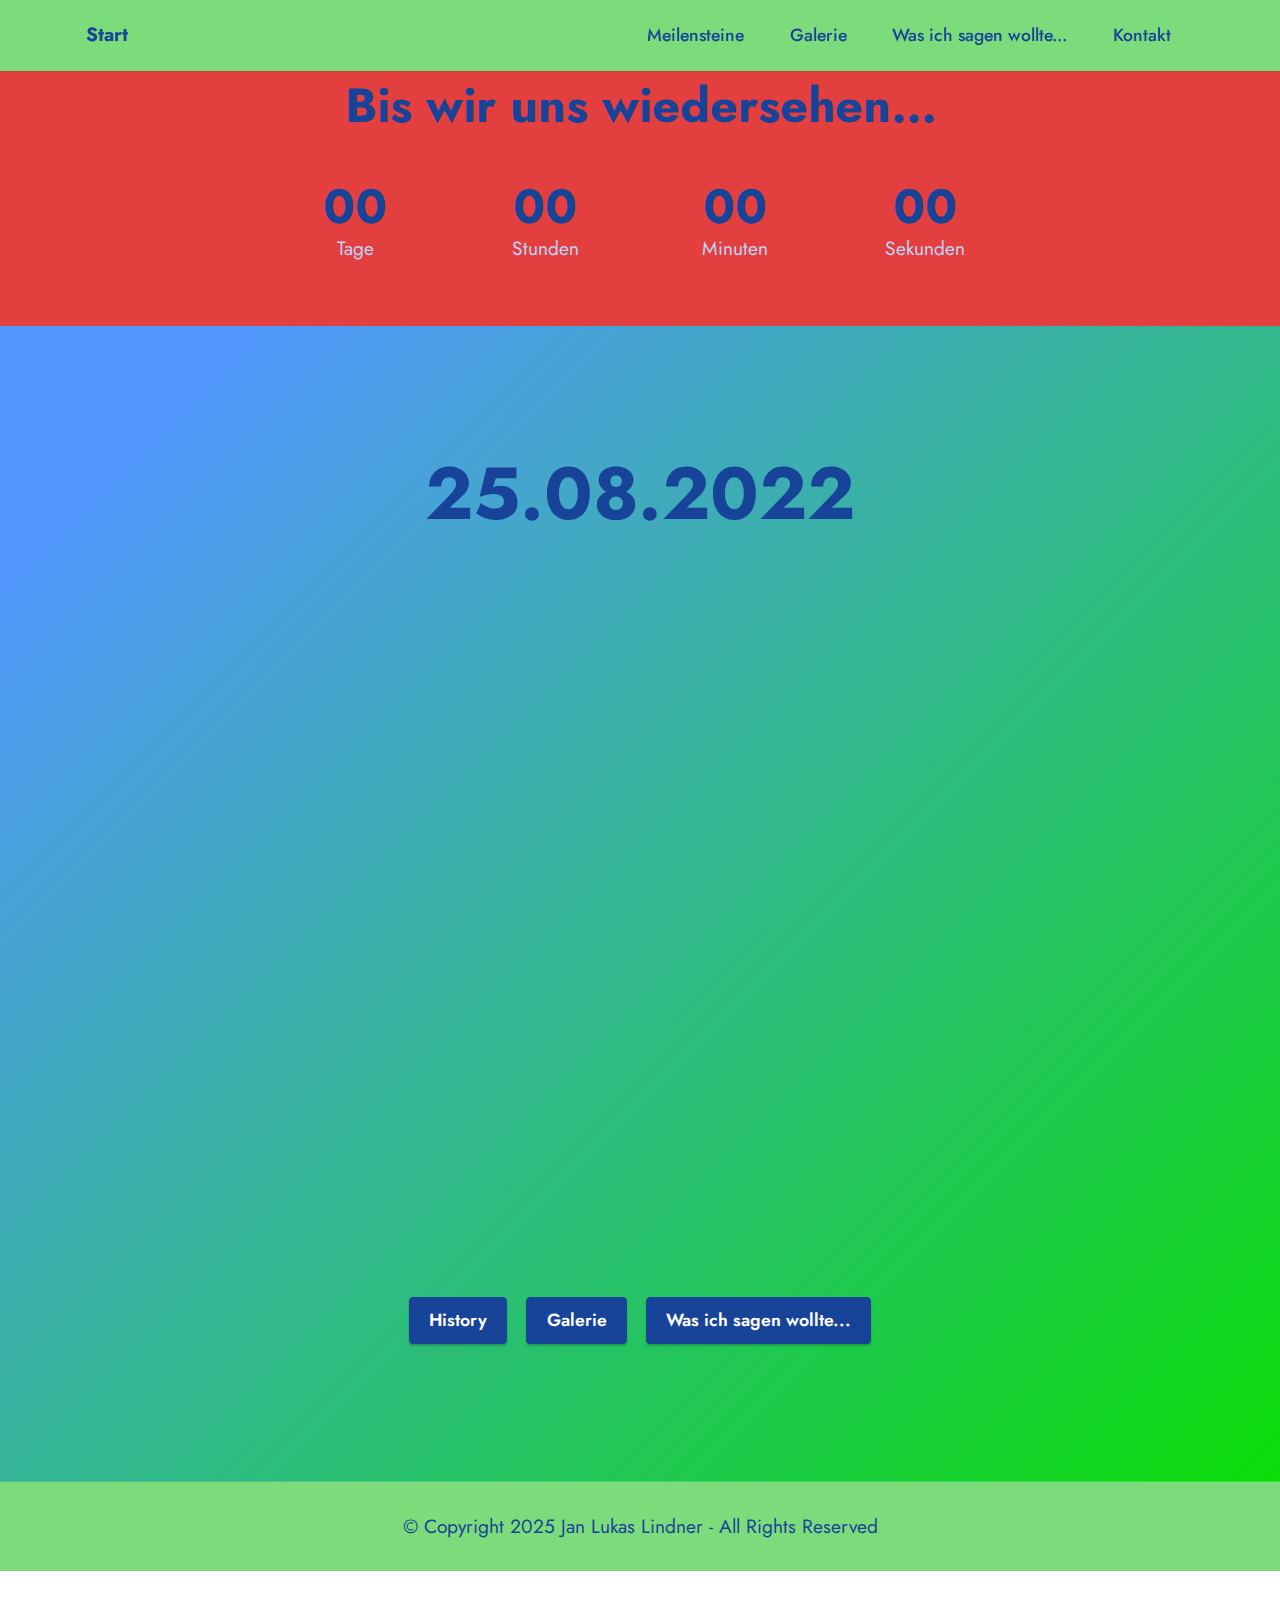
==== commit e9d4673f: "update" ====
--- a/page1.html
+++ b/page1.html
@@ -31,36 +31,7 @@
 </head>
 <body>
   
-  <section data-bs-version="5.1" class="menu menu1 cid-tejcGPfiAE" once="menu" id="menu1-h">
-    
-
-    <nav class="navbar navbar-dropdown navbar-fixed-top navbar-expand-lg">
-        <div class="container">
-            <div class="navbar-brand">
-                
-                <span class="navbar-caption-wrap"><a class="navbar-caption text-primary display-7" href="page1.html">Start</a></span>
-            </div>
-            <button class="navbar-toggler" type="button" data-toggle="collapse" data-bs-toggle="collapse" data-target="#navbarSupportedContent" data-bs-target="#navbarSupportedContent" aria-controls="navbarNavAltMarkup" aria-expanded="false" aria-label="Toggle navigation">
-                <div class="hamburger">
-                    <span></span>
-                    <span></span>
-                    <span></span>
-                    <span></span>
-                </div>
-            </button>
-            <div class="collapse navbar-collapse" id="navbarSupportedContent">
-                <ul class="navbar-nav nav-dropdown nav-right" data-app-modern-menu="true"><li class="nav-item"><a class="nav-link link text-primary display-4" href="page3.html">Meilensteine</a></li>
-                    <li class="nav-item"><a class="nav-link link text-primary display-4" href="page5.html">Galerie</a>
-                    </li><li class="nav-item"><a class="nav-link link text-primary display-4" href="page4.html">Was ich sagen wollte...</a></li>
-                    <li class="nav-item"><a class="nav-link link text-primary display-4" href="page2.html">Kontakt</a></li></ul>
-                
-                
-            </div>
-        </div>
-    </nav>
-</section>
-
-<section data-bs-version="5.1" class="countdown3 cid-teiK9qghKC" id="countdown3-f">
+  <section data-bs-version="5.1" class="countdown3 cid-teiK9qghKC" id="countdown3-f">
     
     
     
@@ -129,6 +100,35 @@
             </div>
         </div>
     </div>
+</section>
+
+<section data-bs-version="5.1" class="menu menu1 cid-tejcGPfiAE" once="menu" id="menu1-h">
+    
+
+    <nav class="navbar navbar-dropdown navbar-fixed-top navbar-expand-lg">
+        <div class="container">
+            <div class="navbar-brand">
+                
+                <span class="navbar-caption-wrap"><a class="navbar-caption text-primary display-7" href="page1.html">Start</a></span>
+            </div>
+            <button class="navbar-toggler" type="button" data-toggle="collapse" data-bs-toggle="collapse" data-target="#navbarSupportedContent" data-bs-target="#navbarSupportedContent" aria-controls="navbarNavAltMarkup" aria-expanded="false" aria-label="Toggle navigation">
+                <div class="hamburger">
+                    <span></span>
+                    <span></span>
+                    <span></span>
+                    <span></span>
+                </div>
+            </button>
+            <div class="collapse navbar-collapse" id="navbarSupportedContent">
+                <ul class="navbar-nav nav-dropdown nav-right" data-app-modern-menu="true"><li class="nav-item"><a class="nav-link link text-primary display-4" href="page3.html">Meilensteine</a></li>
+                    <li class="nav-item"><a class="nav-link link text-primary display-4" href="page5.html">Galerie</a>
+                    </li><li class="nav-item"><a class="nav-link link text-primary display-4" href="page4.html">Was ich sagen wollte...</a></li>
+                    <li class="nav-item"><a class="nav-link link text-primary display-4" href="page2.html">Kontakt</a></li></ul>
+                
+                
+            </div>
+        </div>
+    </nav>
 </section><section><a href="https://mobiri.se"></a><a href="https://mobiri.se"></a></section><script src="assets/bootstrap/js/bootstrap.bundle.min.js"></script>  <script src="assets/smoothscroll/smooth-scroll.js"></script>  <script src="assets/ytplayer/index.js"></script>  <script src="assets/countdown/countdown.js"></script>  <script src="assets/dropdown/js/navbar-dropdown.js"></script>  <script src="assets/theme/js/script.js"></script>  
   
   
--- a/assets/mobirise/css/mbr-additional.css
+++ b/assets/mobirise/css/mbr-additional.css
@@ -949,11 +949,6 @@
 .cid-tejcGPfiAE .navbar.collapsed.opened .dropdown-menu {
   top: 0;
 }
-@media (min-width: 992px) {
-  .cid-tejcGPfiAE .navbar.collapsed.opened:not(.navbar-short) .navbar-collapse {
-    max-height: calc(98.5vh - 3rem);
-  }
-}
 .cid-tejcGPfiAE .navbar.collapsed .dropdown-menu .dropdown-submenu {
   left: 0 !important;
 }
@@ -1480,11 +1475,6 @@
 .cid-tejcGPfiAE .navbar.collapsed.opened .dropdown-menu {
   top: 0;
 }
-@media (min-width: 992px) {
-  .cid-tejcGPfiAE .navbar.collapsed.opened:not(.navbar-short) .navbar-collapse {
-    max-height: calc(98.5vh - 3rem);
-  }
-}
 .cid-tejcGPfiAE .navbar.collapsed .dropdown-menu .dropdown-submenu {
   left: 0 !important;
 }
@@ -1719,7 +1709,7 @@
 }
 .cid-tev5QTfyKI {
   padding-top: 6rem;
-  padding-bottom: 0rem;
+  padding-bottom: 1rem;
   background-image: linear-gradient(180deg, #7cdc7b 10%, #bed3f9 100%) !important;
 }
 .cid-tev5QTfyKI .mbr-fallback-image.disabled {
@@ -2681,7 +2671,7 @@
   }
 }
 .cid-tev1Gbc8EM {
-  background-image: linear-gradient(149deg, #7cdc7b 10%, #bed3f9 100%) !important;
+  background-image: linear-gradient(261deg, #7cdc7b 10%, #bed3f9 100%) !important;
 }
 .cid-tev1Gbc8EM .mbr-fallback-image.disabled {
   display: none;
--- a/assets/mobirise/css/mbr-additional.css
+++ b/assets/mobirise/css/mbr-additional.css
@@ -949,11 +949,6 @@
 .cid-tejcGPfiAE .navbar.collapsed.opened .dropdown-menu {
   top: 0;
 }
-@media (min-width: 992px) {
-  .cid-tejcGPfiAE .navbar.collapsed.opened:not(.navbar-short) .navbar-collapse {
-    max-height: calc(98.5vh - 3rem);
-  }
-}
 .cid-tejcGPfiAE .navbar.collapsed .dropdown-menu .dropdown-submenu {
   left: 0 !important;
 }
@@ -1480,11 +1475,6 @@
 .cid-tejcGPfiAE .navbar.collapsed.opened .dropdown-menu {
   top: 0;
 }
-@media (min-width: 992px) {
-  .cid-tejcGPfiAE .navbar.collapsed.opened:not(.navbar-short) .navbar-collapse {
-    max-height: calc(98.5vh - 3rem);
-  }
-}
 .cid-tejcGPfiAE .navbar.collapsed .dropdown-menu .dropdown-submenu {
   left: 0 !important;
 }
@@ -1719,7 +1709,7 @@
 }
 .cid-tev5QTfyKI {
   padding-top: 6rem;
-  padding-bottom: 0rem;
+  padding-bottom: 1rem;
   background-image: linear-gradient(180deg, #7cdc7b 10%, #bed3f9 100%) !important;
 }
 .cid-tev5QTfyKI .mbr-fallback-image.disabled {
@@ -2681,7 +2671,7 @@
   }
 }
 .cid-tev1Gbc8EM {
-  background-image: linear-gradient(149deg, #7cdc7b 10%, #bed3f9 100%) !important;
+  background-image: linear-gradient(261deg, #7cdc7b 10%, #bed3f9 100%) !important;
 }
 .cid-tev1Gbc8EM .mbr-fallback-image.disabled {
   display: none;
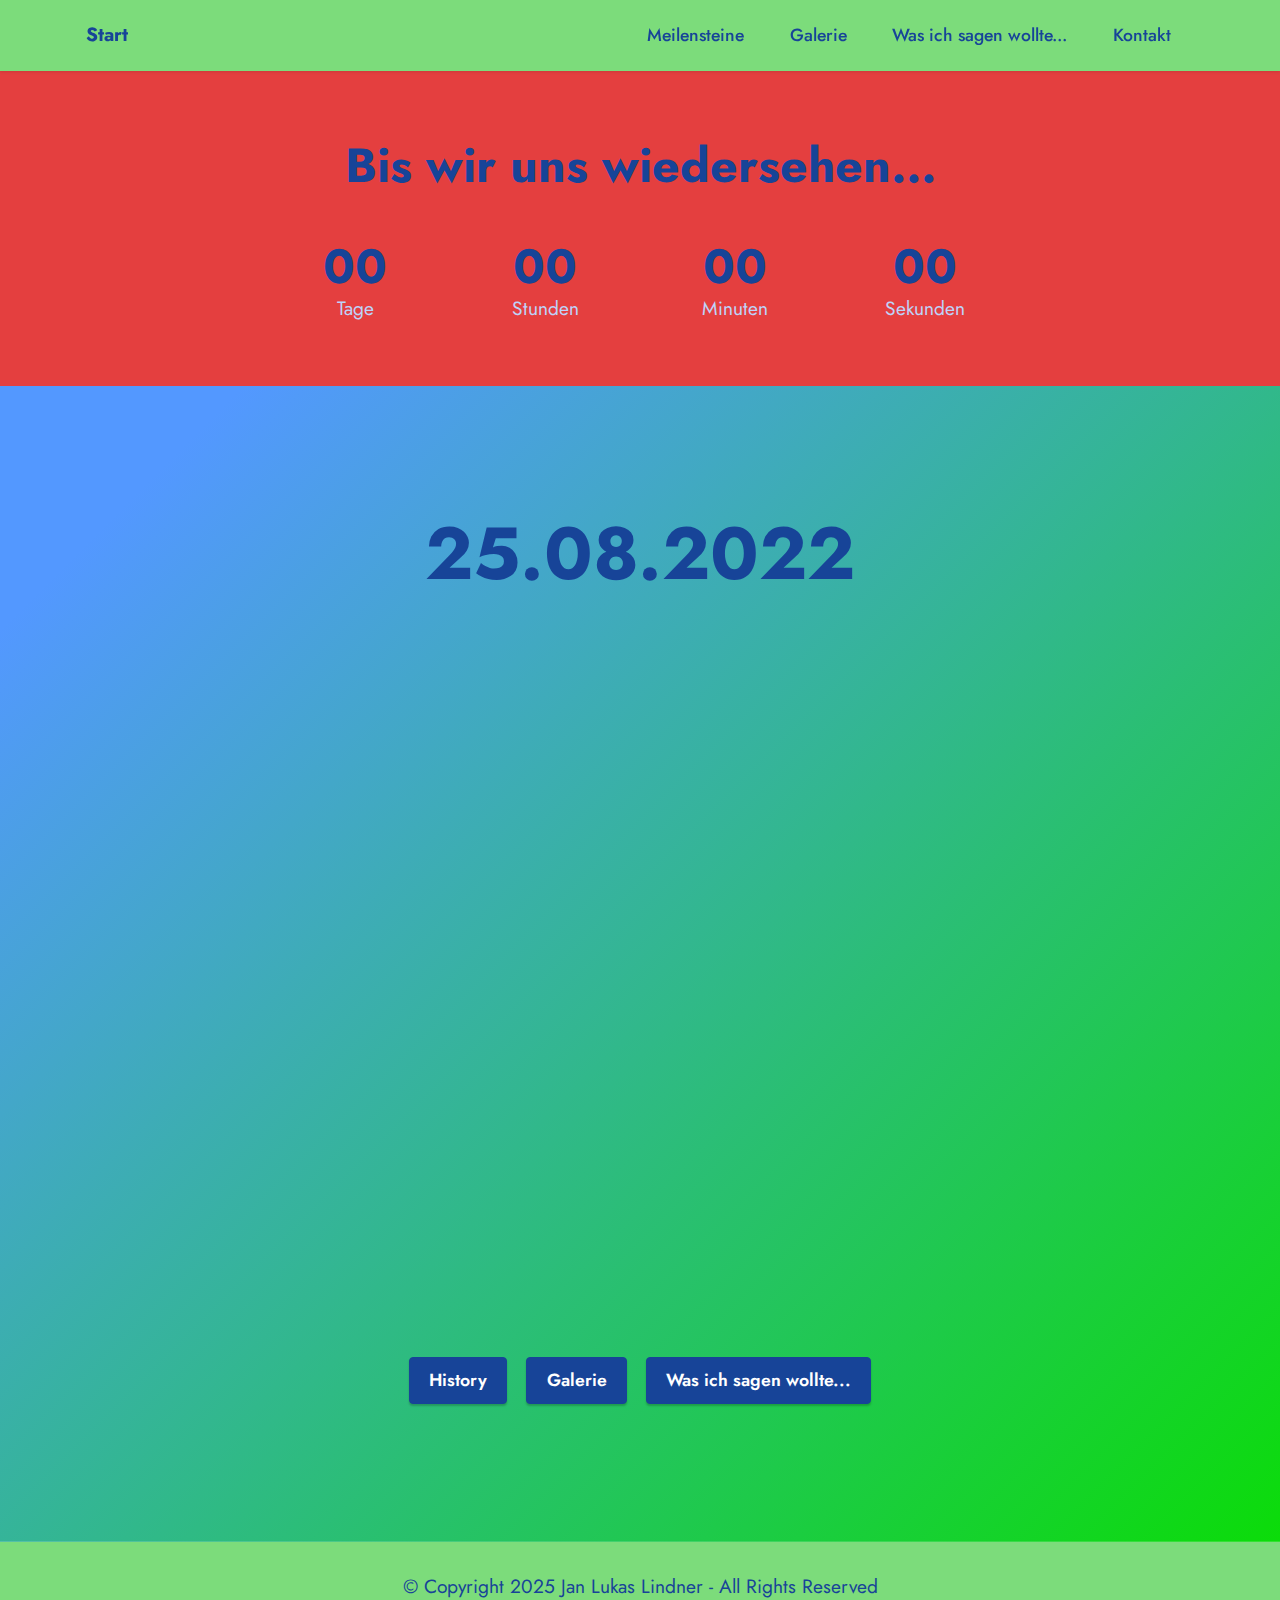
==== commit f86c2236: "update" ====
--- a/page1.html
+++ b/page1.html
@@ -10,7 +10,7 @@
   <meta property="og:image" content="">
   <meta name="twitter:title" content="Start">
   <meta name="viewport" content="width=device-width, initial-scale=1, minimum-scale=1">
-  <link rel="shortcut icon" href="assets/images/logo5.png" type="image/x-icon">
+  <link rel="shortcut icon" href="assets/images/20220711165929-l86a3573-copy-1.jpg" type="image/x-icon">
   <meta name="description" content="">
   
   
@@ -31,7 +31,36 @@
 </head>
 <body>
   
-  <section data-bs-version="5.1" class="countdown3 cid-teiK9qghKC" id="countdown3-f">
+  <section data-bs-version="5.1" class="menu menu1 cid-tejcGPfiAE" once="menu" id="menu1-h">
+    
+
+    <nav class="navbar navbar-dropdown navbar-fixed-top navbar-expand-lg">
+        <div class="container">
+            <div class="navbar-brand">
+                
+                <span class="navbar-caption-wrap"><a class="navbar-caption text-primary display-7" href="page1.html">Start</a></span>
+            </div>
+            <button class="navbar-toggler" type="button" data-toggle="collapse" data-bs-toggle="collapse" data-target="#navbarSupportedContent" data-bs-target="#navbarSupportedContent" aria-controls="navbarNavAltMarkup" aria-expanded="false" aria-label="Toggle navigation">
+                <div class="hamburger">
+                    <span></span>
+                    <span></span>
+                    <span></span>
+                    <span></span>
+                </div>
+            </button>
+            <div class="collapse navbar-collapse" id="navbarSupportedContent">
+                <ul class="navbar-nav nav-dropdown nav-right" data-app-modern-menu="true"><li class="nav-item"><a class="nav-link link text-primary display-4" href="page3.html">Meilensteine</a></li>
+                    <li class="nav-item"><a class="nav-link link text-primary display-4" href="page5.html">Galerie</a>
+                    </li><li class="nav-item"><a class="nav-link link text-primary display-4" href="page4.html">Was ich sagen wollte...</a></li>
+                    <li class="nav-item"><a class="nav-link link text-primary display-4" href="page2.html">Kontakt</a></li></ul>
+                
+                
+            </div>
+        </div>
+    </nav>
+</section>
+
+<section data-bs-version="5.1" class="countdown3 cid-teiK9qghKC" id="countdown3-f">
     
     
     
@@ -71,7 +100,7 @@
                     <strong>25.08.2022</strong><br><strong><br></strong></h1>
                 
                 
-                <div class="video-wrapper mt-4"><iframe class="mbr-embedded-video" src="https://www.youtube.com/embed/u7lmgH6tVAE?rel=0&amp;amp;mute=1&amp;showinfo=0&amp;autoplay=1&amp;loop=0" width="1280" height="720" frameborder="0" allowfullscreen></iframe></div>
+                <div class="video-wrapper mt-4"><iframe class="mbr-embedded-video" src="https://www.youtube.com/embed/RB5XlD2Ar8U?rel=0&amp;amp;mute=1&amp;showinfo=0&amp;autoplay=1&amp;loop=0" width="1280" height="720" frameborder="0" allowfullscreen></iframe></div>
             </div>
         </div>
     </div>
@@ -100,35 +129,6 @@
             </div>
         </div>
     </div>
-</section>
-
-<section data-bs-version="5.1" class="menu menu1 cid-tejcGPfiAE" once="menu" id="menu1-h">
-    
-
-    <nav class="navbar navbar-dropdown navbar-fixed-top navbar-expand-lg">
-        <div class="container">
-            <div class="navbar-brand">
-                
-                <span class="navbar-caption-wrap"><a class="navbar-caption text-primary display-7" href="page1.html">Start</a></span>
-            </div>
-            <button class="navbar-toggler" type="button" data-toggle="collapse" data-bs-toggle="collapse" data-target="#navbarSupportedContent" data-bs-target="#navbarSupportedContent" aria-controls="navbarNavAltMarkup" aria-expanded="false" aria-label="Toggle navigation">
-                <div class="hamburger">
-                    <span></span>
-                    <span></span>
-                    <span></span>
-                    <span></span>
-                </div>
-            </button>
-            <div class="collapse navbar-collapse" id="navbarSupportedContent">
-                <ul class="navbar-nav nav-dropdown nav-right" data-app-modern-menu="true"><li class="nav-item"><a class="nav-link link text-primary display-4" href="page3.html">Meilensteine</a></li>
-                    <li class="nav-item"><a class="nav-link link text-primary display-4" href="page5.html">Galerie</a>
-                    </li><li class="nav-item"><a class="nav-link link text-primary display-4" href="page4.html">Was ich sagen wollte...</a></li>
-                    <li class="nav-item"><a class="nav-link link text-primary display-4" href="page2.html">Kontakt</a></li></ul>
-                
-                
-            </div>
-        </div>
-    </nav>
 </section><section><a href="https://mobiri.se"></a><a href="https://mobiri.se"></a></section><script src="assets/bootstrap/js/bootstrap.bundle.min.js"></script>  <script src="assets/smoothscroll/smooth-scroll.js"></script>  <script src="assets/ytplayer/index.js"></script>  <script src="assets/countdown/countdown.js"></script>  <script src="assets/dropdown/js/navbar-dropdown.js"></script>  <script src="assets/theme/js/script.js"></script>  
   
   
--- a/assets/mobirise/css/mbr-additional.css
+++ b/assets/mobirise/css/mbr-additional.css
@@ -1707,15 +1707,15 @@
 .cid-tejarFjKAW .media-container-row .mbr-text {
   color: #174498;
 }
-.cid-tev5QTfyKI {
+.cid-teMQRaYwC5 {
   padding-top: 6rem;
-  padding-bottom: 1rem;
+  padding-bottom: 0rem;
   background-image: linear-gradient(180deg, #7cdc7b 10%, #bed3f9 100%) !important;
 }
-.cid-tev5QTfyKI .mbr-fallback-image.disabled {
+.cid-teMQRaYwC5 .mbr-fallback-image.disabled {
   display: none;
 }
-.cid-tev5QTfyKI .mbr-fallback-image {
+.cid-teMQRaYwC5 .mbr-fallback-image {
   display: block;
   background-size: cover;
   background-position: center center;
@@ -1724,67 +1724,73 @@
   position: absolute;
   top: 0;
 }
-.cid-tev5QTfyKI * {
-  margin: 0;
-  padding: 0;
-}
-.cid-tev5QTfyKI body {
+.cid-teMQRaYwC5 .image-wrap img {
+  width: 100%;
+}
+@media (min-width: 992px) {
+  .cid-teMQRaYwC5 .image-wrap img {
+    display: block;
+    margin: auto;
+    width: 100%;
+  }
+}
+.cid-teMQRaYwC5 body {
   background-color: #1d2123;
   font-family: "Inter", sans-serif;
 }
-.cid-tev5QTfyKI ul {
+.cid-teMQRaYwC5 ul {
   list-style: none;
   margin: 0 !important;
 }
-.cid-tev5QTfyKI a {
+.cid-teMQRaYwC5 a {
   text-decoration: none !important;
   display: inline-block;
 }
-.cid-tev5QTfyKI img {
+.cid-teMQRaYwC5 img {
   max-width: 100%;
 }
-.cid-tev5QTfyKI button:focus {
+.cid-teMQRaYwC5 button:focus {
   outline: none;
 }
-.cid-tev5QTfyKI h1,
-.cid-tev5QTfyKI h2,
-.cid-tev5QTfyKI h3,
-.cid-tev5QTfyKI h4,
-.cid-tev5QTfyKI h5,
-.cid-tev5QTfyKI h6 {
+.cid-teMQRaYwC5 h1,
+.cid-teMQRaYwC5 h2,
+.cid-teMQRaYwC5 h3,
+.cid-teMQRaYwC5 h4,
+.cid-teMQRaYwC5 h5,
+.cid-teMQRaYwC5 h6 {
   color: ;
   margin: 0;
 }
-.cid-tev5QTfyKI p {
+.cid-teMQRaYwC5 p {
   font-size: 14px;
   line-height: 26px;
   margin: 0;
 }
-.cid-tev5QTfyKI .container {
+.cid-teMQRaYwC5 .container {
   width: 100%;
   max-width: 1140px;
   padding: 0 15px;
   box-sizing: border-box;
   margin: 0 auto;
 }
-.cid-tev5QTfyKI .timelines h2 {
+.cid-teMQRaYwC5 .timelines h2 {
   text-align: center;
   color: #fff;
   font-weight: 600;
   margin-bottom: 40px;
   font-size: 32px;
 }
-.cid-tev5QTfyKI .d-flex-2 {
+.cid-teMQRaYwC5 .d-flex-2 {
   display: flex;
   align-items: center;
 }
-.cid-tev5QTfyKI .timeline-area {
+.cid-teMQRaYwC5 .timeline-area {
   padding: 80px 0;
 }
-.cid-tev5QTfyKI .all-timelines {
+.cid-teMQRaYwC5 .all-timelines {
   position: relative;
 }
-.cid-tev5QTfyKI .all-timelines::before {
+.cid-teMQRaYwC5 .all-timelines::before {
   content: "";
   position: absolute;
   left: 0;
@@ -1795,34 +1801,34 @@
   background: #174498;
   top: 20px;
 }
-.cid-tev5QTfyKI .single-timeline {
+.cid-teMQRaYwC5 .single-timeline {
   margin-bottom: 22px;
 }
-.cid-tev5QTfyKI .timeline-blank {
+.cid-teMQRaYwC5 .timeline-blank {
   width: 50%;
 }
-.cid-tev5QTfyKI .timeline-text {
+.cid-teMQRaYwC5 .timeline-text {
   width: 50%;
   padding-left: 30px;
   -webkit-box-sizing: border-box;
   box-sizing: border-box;
   position: relative;
 }
-.cid-tev5QTfyKI .timeline-text h6 {
+.cid-teMQRaYwC5 .timeline-text h6 {
   color: #174498;
   font-weight: 900;
   display: inline-block;
   font-size: 1rem;
 }
-.cid-tev5QTfyKI .timeline-text span {
+.cid-teMQRaYwC5 .timeline-text span {
   color: #f0f1f2;
   display: block;
   width: 100%;
 }
-.cid-tev5QTfyKI .single-timeline:nth-child(even) .timeline-text span {
+.cid-teMQRaYwC5 .single-timeline:nth-child(even) .timeline-text span {
   text-align: right;
 }
-.cid-tev5QTfyKI .t-square {
+.cid-teMQRaYwC5 .t-square {
   content: "";
   position: absolute;
   width: 12px;
@@ -1830,63 +1836,68 @@
   left: -6px;
   background: #174498;
 }
-.cid-tev5QTfyKI .single-timeline:nth-child(even) {
+.cid-teMQRaYwC5 .single-timeline:nth-child(even) {
   -webkit-box-orient: horizontal;
   -webkit-box-direction: reverse;
   -ms-flex-direction: row-reverse;
   flex-direction: row-reverse;
 }
-.cid-tev5QTfyKI .single-timeline:nth-child(even) .t-square {
+.cid-teMQRaYwC5 .single-timeline:nth-child(even) .t-square {
   right: -6px;
   left: unset;
 }
-.cid-tev5QTfyKI .single-timeline:nth-child(even) .timeline-text {
+.cid-teMQRaYwC5 .single-timeline:nth-child(even) .timeline-text {
   padding-left: 0;
   padding-right: 30px;
   text-align: right;
 }
 @media all and (max-width: 768px) {
-  .cid-tev5QTfyKI .all-timelines::before {
+  .cid-teMQRaYwC5 .all-timelines::before {
     right: unset;
     top: 0;
   }
-  .cid-tev5QTfyKI .single-timeline:nth-child(2n) .timeline-text {
+  .cid-teMQRaYwC5 .single-timeline:nth-child(2n) .timeline-text {
     padding-left: 30px;
     padding-right: 0;
     text-align: left;
   }
-  .cid-tev5QTfyKI .single-timeline:nth-child(2n) .t-square {
+  .cid-teMQRaYwC5 .single-timeline:nth-child(2n) .t-square {
     left: -6px;
     right: unset;
   }
-  .cid-tev5QTfyKI .timeline-blank {
+  .cid-teMQRaYwC5 .timeline-blank {
     display: none;
   }
-  .cid-tev5QTfyKI .timeline-text {
+  .cid-teMQRaYwC5 .timeline-text {
     width: 100%;
   }
-  .cid-tev5QTfyKI .single-timeline:nth-child(even) .timeline-text span {
+  .cid-teMQRaYwC5 .single-timeline:nth-child(even) .timeline-text span {
     text-align: left !important;
   }
 }
 @media all and (max-width: 360px) {
-  .cid-tev5QTfyKI .all-timelines::before {
+  .cid-teMQRaYwC5 .all-timelines::before {
     top: 32px;
   }
 }
-.cid-tev5QTfyKI H6 {
+.cid-teMQRaYwC5 H6 {
   text-align: left;
   color: #174498;
 }
-.cid-tev5QTfyKI H2 {
+.cid-teMQRaYwC5 H2 {
   color: #174498;
 }
-.cid-tev5QTfyKI .mbr-section-title {
+.cid-teMQRaYwC5 .mbr-section-title {
   text-align: center;
   color: #174498;
 }
+.cid-teMQRaYwC5 .mbr-text,
+.cid-teMQRaYwC5 .mbr-section-btn {
+  text-align: center;
+  color: #174498;
+}
 .cid-teoSxXbuG1 {
-  padding-top: 4rem;
+  padding-top: 1rem;
   padding-bottom: 2rem;
   background-color: #bed3f9;
 }
--- a/assets/mobirise/css/mbr-additional.css
+++ b/assets/mobirise/css/mbr-additional.css
@@ -1707,15 +1707,15 @@
 .cid-tejarFjKAW .media-container-row .mbr-text {
   color: #174498;
 }
-.cid-tev5QTfyKI {
+.cid-teMQRaYwC5 {
   padding-top: 6rem;
-  padding-bottom: 1rem;
+  padding-bottom: 0rem;
   background-image: linear-gradient(180deg, #7cdc7b 10%, #bed3f9 100%) !important;
 }
-.cid-tev5QTfyKI .mbr-fallback-image.disabled {
+.cid-teMQRaYwC5 .mbr-fallback-image.disabled {
   display: none;
 }
-.cid-tev5QTfyKI .mbr-fallback-image {
+.cid-teMQRaYwC5 .mbr-fallback-image {
   display: block;
   background-size: cover;
   background-position: center center;
@@ -1724,67 +1724,73 @@
   position: absolute;
   top: 0;
 }
-.cid-tev5QTfyKI * {
-  margin: 0;
-  padding: 0;
-}
-.cid-tev5QTfyKI body {
+.cid-teMQRaYwC5 .image-wrap img {
+  width: 100%;
+}
+@media (min-width: 992px) {
+  .cid-teMQRaYwC5 .image-wrap img {
+    display: block;
+    margin: auto;
+    width: 100%;
+  }
+}
+.cid-teMQRaYwC5 body {
   background-color: #1d2123;
   font-family: "Inter", sans-serif;
 }
-.cid-tev5QTfyKI ul {
+.cid-teMQRaYwC5 ul {
   list-style: none;
   margin: 0 !important;
 }
-.cid-tev5QTfyKI a {
+.cid-teMQRaYwC5 a {
   text-decoration: none !important;
   display: inline-block;
 }
-.cid-tev5QTfyKI img {
+.cid-teMQRaYwC5 img {
   max-width: 100%;
 }
-.cid-tev5QTfyKI button:focus {
+.cid-teMQRaYwC5 button:focus {
   outline: none;
 }
-.cid-tev5QTfyKI h1,
-.cid-tev5QTfyKI h2,
-.cid-tev5QTfyKI h3,
-.cid-tev5QTfyKI h4,
-.cid-tev5QTfyKI h5,
-.cid-tev5QTfyKI h6 {
+.cid-teMQRaYwC5 h1,
+.cid-teMQRaYwC5 h2,
+.cid-teMQRaYwC5 h3,
+.cid-teMQRaYwC5 h4,
+.cid-teMQRaYwC5 h5,
+.cid-teMQRaYwC5 h6 {
   color: ;
   margin: 0;
 }
-.cid-tev5QTfyKI p {
+.cid-teMQRaYwC5 p {
   font-size: 14px;
   line-height: 26px;
   margin: 0;
 }
-.cid-tev5QTfyKI .container {
+.cid-teMQRaYwC5 .container {
   width: 100%;
   max-width: 1140px;
   padding: 0 15px;
   box-sizing: border-box;
   margin: 0 auto;
 }
-.cid-tev5QTfyKI .timelines h2 {
+.cid-teMQRaYwC5 .timelines h2 {
   text-align: center;
   color: #fff;
   font-weight: 600;
   margin-bottom: 40px;
   font-size: 32px;
 }
-.cid-tev5QTfyKI .d-flex-2 {
+.cid-teMQRaYwC5 .d-flex-2 {
   display: flex;
   align-items: center;
 }
-.cid-tev5QTfyKI .timeline-area {
+.cid-teMQRaYwC5 .timeline-area {
   padding: 80px 0;
 }
-.cid-tev5QTfyKI .all-timelines {
+.cid-teMQRaYwC5 .all-timelines {
   position: relative;
 }
-.cid-tev5QTfyKI .all-timelines::before {
+.cid-teMQRaYwC5 .all-timelines::before {
   content: "";
   position: absolute;
   left: 0;
@@ -1795,34 +1801,34 @@
   background: #174498;
   top: 20px;
 }
-.cid-tev5QTfyKI .single-timeline {
+.cid-teMQRaYwC5 .single-timeline {
   margin-bottom: 22px;
 }
-.cid-tev5QTfyKI .timeline-blank {
+.cid-teMQRaYwC5 .timeline-blank {
   width: 50%;
 }
-.cid-tev5QTfyKI .timeline-text {
+.cid-teMQRaYwC5 .timeline-text {
   width: 50%;
   padding-left: 30px;
   -webkit-box-sizing: border-box;
   box-sizing: border-box;
   position: relative;
 }
-.cid-tev5QTfyKI .timeline-text h6 {
+.cid-teMQRaYwC5 .timeline-text h6 {
   color: #174498;
   font-weight: 900;
   display: inline-block;
   font-size: 1rem;
 }
-.cid-tev5QTfyKI .timeline-text span {
+.cid-teMQRaYwC5 .timeline-text span {
   color: #f0f1f2;
   display: block;
   width: 100%;
 }
-.cid-tev5QTfyKI .single-timeline:nth-child(even) .timeline-text span {
+.cid-teMQRaYwC5 .single-timeline:nth-child(even) .timeline-text span {
   text-align: right;
 }
-.cid-tev5QTfyKI .t-square {
+.cid-teMQRaYwC5 .t-square {
   content: "";
   position: absolute;
   width: 12px;
@@ -1830,63 +1836,68 @@
   left: -6px;
   background: #174498;
 }
-.cid-tev5QTfyKI .single-timeline:nth-child(even) {
+.cid-teMQRaYwC5 .single-timeline:nth-child(even) {
   -webkit-box-orient: horizontal;
   -webkit-box-direction: reverse;
   -ms-flex-direction: row-reverse;
   flex-direction: row-reverse;
 }
-.cid-tev5QTfyKI .single-timeline:nth-child(even) .t-square {
+.cid-teMQRaYwC5 .single-timeline:nth-child(even) .t-square {
   right: -6px;
   left: unset;
 }
-.cid-tev5QTfyKI .single-timeline:nth-child(even) .timeline-text {
+.cid-teMQRaYwC5 .single-timeline:nth-child(even) .timeline-text {
   padding-left: 0;
   padding-right: 30px;
   text-align: right;
 }
 @media all and (max-width: 768px) {
-  .cid-tev5QTfyKI .all-timelines::before {
+  .cid-teMQRaYwC5 .all-timelines::before {
     right: unset;
     top: 0;
   }
-  .cid-tev5QTfyKI .single-timeline:nth-child(2n) .timeline-text {
+  .cid-teMQRaYwC5 .single-timeline:nth-child(2n) .timeline-text {
     padding-left: 30px;
     padding-right: 0;
     text-align: left;
   }
-  .cid-tev5QTfyKI .single-timeline:nth-child(2n) .t-square {
+  .cid-teMQRaYwC5 .single-timeline:nth-child(2n) .t-square {
     left: -6px;
     right: unset;
   }
-  .cid-tev5QTfyKI .timeline-blank {
+  .cid-teMQRaYwC5 .timeline-blank {
     display: none;
   }
-  .cid-tev5QTfyKI .timeline-text {
+  .cid-teMQRaYwC5 .timeline-text {
     width: 100%;
   }
-  .cid-tev5QTfyKI .single-timeline:nth-child(even) .timeline-text span {
+  .cid-teMQRaYwC5 .single-timeline:nth-child(even) .timeline-text span {
     text-align: left !important;
   }
 }
 @media all and (max-width: 360px) {
-  .cid-tev5QTfyKI .all-timelines::before {
+  .cid-teMQRaYwC5 .all-timelines::before {
     top: 32px;
   }
 }
-.cid-tev5QTfyKI H6 {
+.cid-teMQRaYwC5 H6 {
   text-align: left;
   color: #174498;
 }
-.cid-tev5QTfyKI H2 {
+.cid-teMQRaYwC5 H2 {
   color: #174498;
 }
-.cid-tev5QTfyKI .mbr-section-title {
+.cid-teMQRaYwC5 .mbr-section-title {
   text-align: center;
   color: #174498;
 }
+.cid-teMQRaYwC5 .mbr-text,
+.cid-teMQRaYwC5 .mbr-section-btn {
+  text-align: center;
+  color: #174498;
+}
 .cid-teoSxXbuG1 {
-  padding-top: 4rem;
+  padding-top: 1rem;
   padding-bottom: 2rem;
   background-color: #bed3f9;
 }
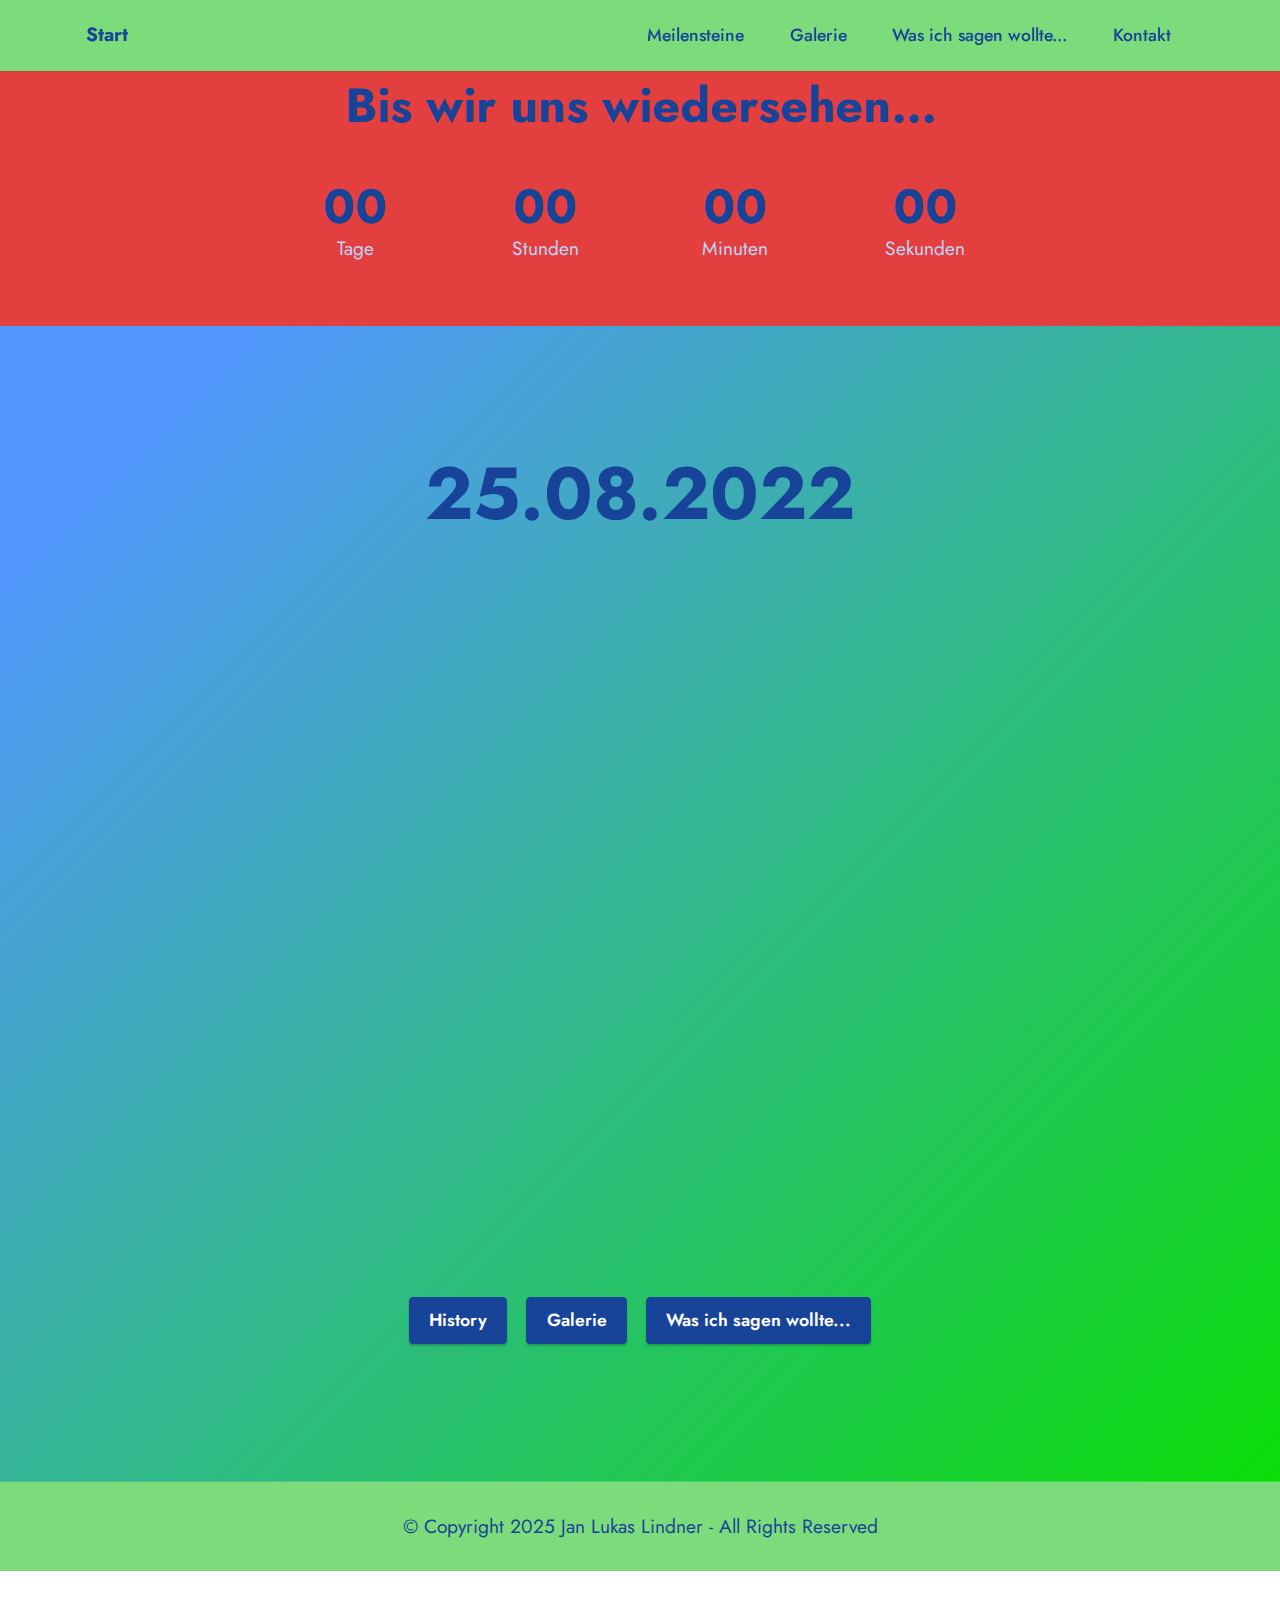
==== commit 75bf2809: "update" ====
--- a/page1.html
+++ b/page1.html
@@ -31,36 +31,7 @@
 </head>
 <body>
   
-  <section data-bs-version="5.1" class="menu menu1 cid-tejcGPfiAE" once="menu" id="menu1-h">
-    
-
-    <nav class="navbar navbar-dropdown navbar-fixed-top navbar-expand-lg">
-        <div class="container">
-            <div class="navbar-brand">
-                
-                <span class="navbar-caption-wrap"><a class="navbar-caption text-primary display-7" href="page1.html">Start</a></span>
-            </div>
-            <button class="navbar-toggler" type="button" data-toggle="collapse" data-bs-toggle="collapse" data-target="#navbarSupportedContent" data-bs-target="#navbarSupportedContent" aria-controls="navbarNavAltMarkup" aria-expanded="false" aria-label="Toggle navigation">
-                <div class="hamburger">
-                    <span></span>
-                    <span></span>
-                    <span></span>
-                    <span></span>
-                </div>
-            </button>
-            <div class="collapse navbar-collapse" id="navbarSupportedContent">
-                <ul class="navbar-nav nav-dropdown nav-right" data-app-modern-menu="true"><li class="nav-item"><a class="nav-link link text-primary display-4" href="page3.html">Meilensteine</a></li>
-                    <li class="nav-item"><a class="nav-link link text-primary display-4" href="page5.html">Galerie</a>
-                    </li><li class="nav-item"><a class="nav-link link text-primary display-4" href="page4.html">Was ich sagen wollte...</a></li>
-                    <li class="nav-item"><a class="nav-link link text-primary display-4" href="page2.html">Kontakt</a></li></ul>
-                
-                
-            </div>
-        </div>
-    </nav>
-</section>
-
-<section data-bs-version="5.1" class="countdown3 cid-teiK9qghKC" id="countdown3-f">
+  <section data-bs-version="5.1" class="countdown3 cid-teiK9qghKC" id="countdown3-f">
     
     
     
@@ -129,6 +100,35 @@
             </div>
         </div>
     </div>
+</section>
+
+<section data-bs-version="5.1" class="menu menu1 cid-tejcGPfiAE" once="menu" id="menu1-h">
+    
+
+    <nav class="navbar navbar-dropdown navbar-fixed-top navbar-expand-lg">
+        <div class="container">
+            <div class="navbar-brand">
+                
+                <span class="navbar-caption-wrap"><a class="navbar-caption text-primary display-7" href="page1.html">Start</a></span>
+            </div>
+            <button class="navbar-toggler" type="button" data-toggle="collapse" data-bs-toggle="collapse" data-target="#navbarSupportedContent" data-bs-target="#navbarSupportedContent" aria-controls="navbarNavAltMarkup" aria-expanded="false" aria-label="Toggle navigation">
+                <div class="hamburger">
+                    <span></span>
+                    <span></span>
+                    <span></span>
+                    <span></span>
+                </div>
+            </button>
+            <div class="collapse navbar-collapse" id="navbarSupportedContent">
+                <ul class="navbar-nav nav-dropdown nav-right" data-app-modern-menu="true"><li class="nav-item"><a class="nav-link link text-primary display-4" href="page3.html">Meilensteine</a></li>
+                    <li class="nav-item"><a class="nav-link link text-primary display-4" href="page5.html">Galerie</a>
+                    </li><li class="nav-item"><a class="nav-link link text-primary display-4" href="page4.html">Was ich sagen wollte...</a></li>
+                    <li class="nav-item"><a class="nav-link link text-primary display-4" href="page2.html">Kontakt</a></li></ul>
+                
+                
+            </div>
+        </div>
+    </nav>
 </section><section><a href="https://mobiri.se"></a><a href="https://mobiri.se"></a></section><script src="assets/bootstrap/js/bootstrap.bundle.min.js"></script>  <script src="assets/smoothscroll/smooth-scroll.js"></script>  <script src="assets/ytplayer/index.js"></script>  <script src="assets/countdown/countdown.js"></script>  <script src="assets/dropdown/js/navbar-dropdown.js"></script>  <script src="assets/theme/js/script.js"></script>  
   
   
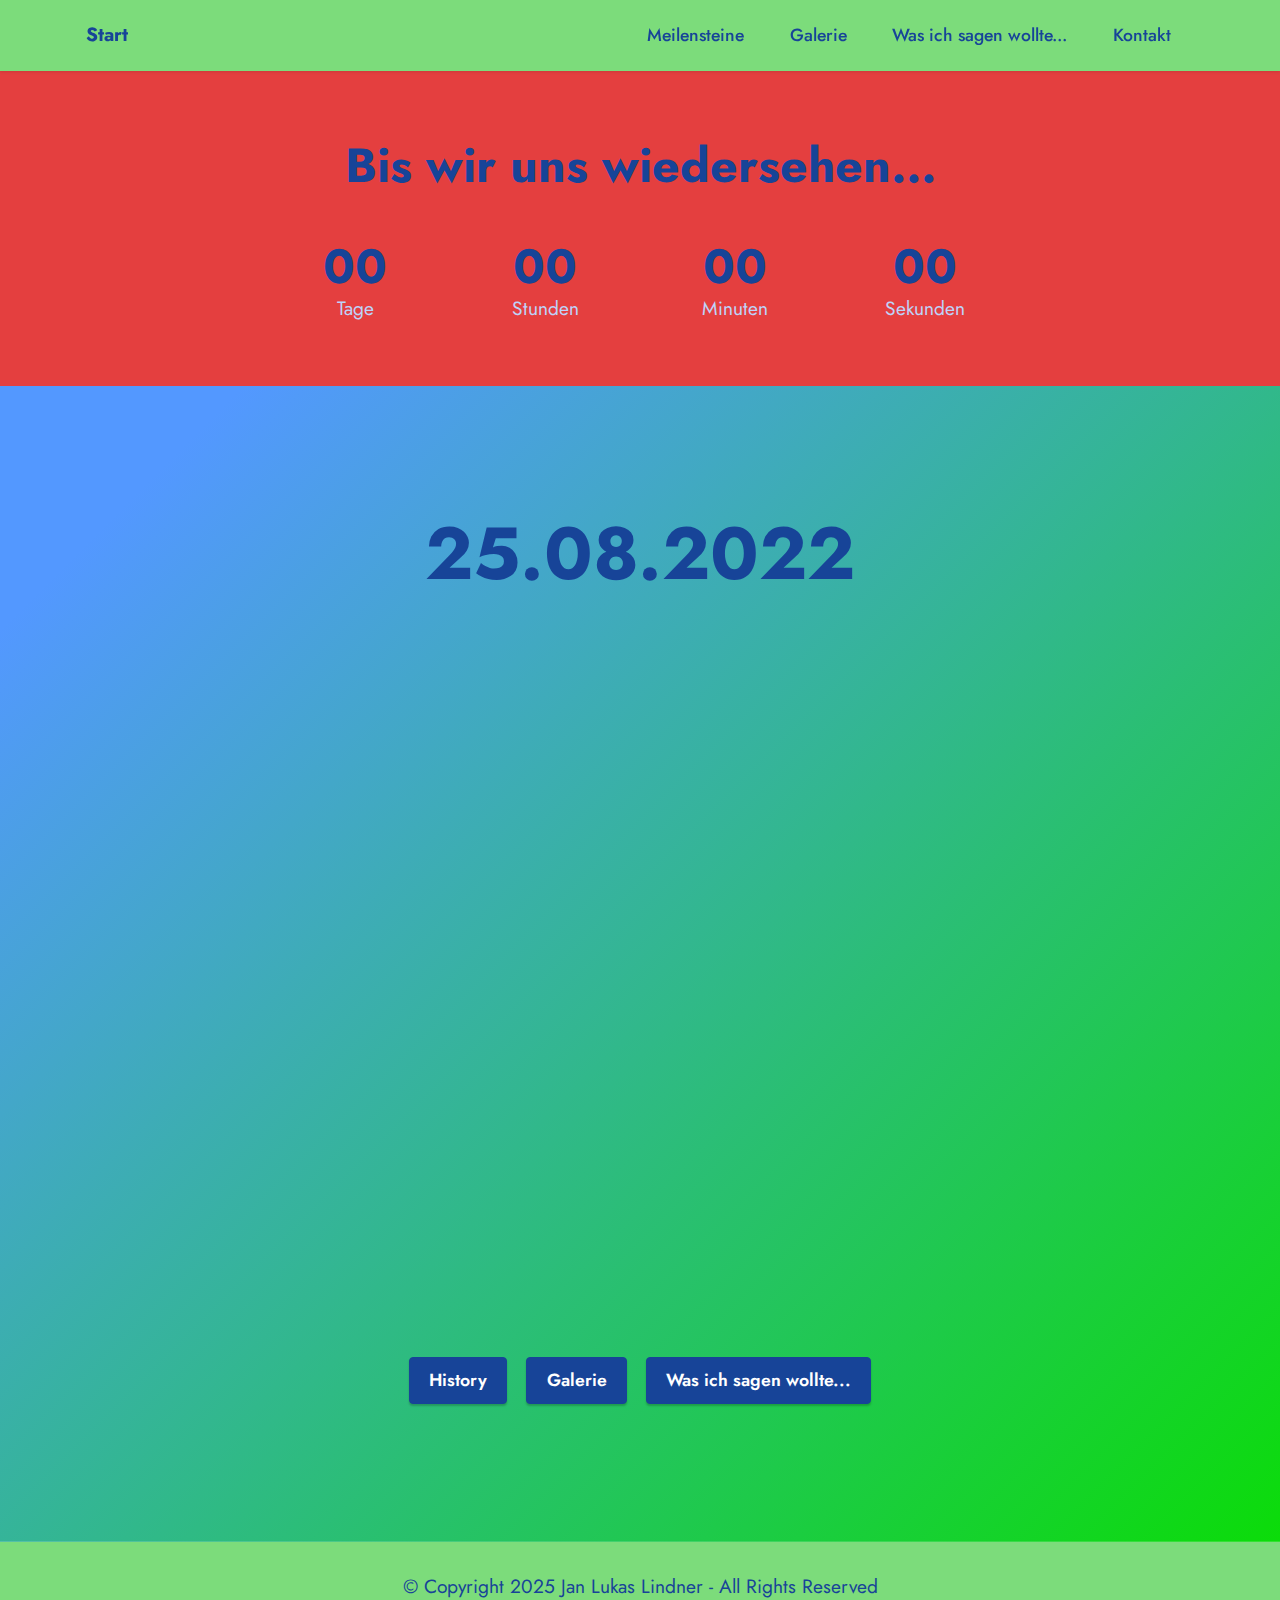
==== commit 50e42103: "update" ====
--- a/page1.html
+++ b/page1.html
@@ -31,7 +31,36 @@
 </head>
 <body>
   
-  <section data-bs-version="5.1" class="countdown3 cid-teiK9qghKC" id="countdown3-f">
+  <section data-bs-version="5.1" class="menu menu1 cid-tejcGPfiAE" once="menu" id="menu1-h">
+    
+
+    <nav class="navbar navbar-dropdown navbar-fixed-top navbar-expand-lg">
+        <div class="container">
+            <div class="navbar-brand">
+                
+                <span class="navbar-caption-wrap"><a class="navbar-caption text-primary display-7" href="page1.html">Start</a></span>
+            </div>
+            <button class="navbar-toggler" type="button" data-toggle="collapse" data-bs-toggle="collapse" data-target="#navbarSupportedContent" data-bs-target="#navbarSupportedContent" aria-controls="navbarNavAltMarkup" aria-expanded="false" aria-label="Toggle navigation">
+                <div class="hamburger">
+                    <span></span>
+                    <span></span>
+                    <span></span>
+                    <span></span>
+                </div>
+            </button>
+            <div class="collapse navbar-collapse" id="navbarSupportedContent">
+                <ul class="navbar-nav nav-dropdown nav-right" data-app-modern-menu="true"><li class="nav-item"><a class="nav-link link text-primary display-4" href="page3.html">Meilensteine</a></li>
+                    <li class="nav-item"><a class="nav-link link text-primary display-4" href="page5.html">Galerie</a>
+                    </li><li class="nav-item"><a class="nav-link link text-primary display-4" href="page4.html">Was ich sagen wollte...</a></li>
+                    <li class="nav-item"><a class="nav-link link text-primary display-4" href="page2.html">Kontakt</a></li></ul>
+                
+                
+            </div>
+        </div>
+    </nav>
+</section>
+
+<section data-bs-version="5.1" class="countdown3 cid-teiK9qghKC" id="countdown3-f">
     
     
     
@@ -71,7 +100,7 @@
                     <strong>25.08.2022</strong><br><strong><br></strong></h1>
                 
                 
-                <div class="video-wrapper mt-4"><iframe class="mbr-embedded-video" src="https://www.youtube.com/embed/RB5XlD2Ar8U?rel=0&amp;amp;mute=1&amp;showinfo=0&amp;autoplay=1&amp;loop=0" width="1280" height="720" frameborder="0" allowfullscreen></iframe></div>
+                <div class="video-wrapper mt-4"><iframe class="mbr-embedded-video" src="https://www.youtube.com/embed/6N7AndnPMQM?rel=0&amp;amp;mute=1&amp;showinfo=0&amp;autoplay=1&amp;loop=0" width="1280" height="720" frameborder="0" allowfullscreen></iframe></div>
             </div>
         </div>
     </div>
@@ -100,35 +129,6 @@
             </div>
         </div>
     </div>
-</section>
-
-<section data-bs-version="5.1" class="menu menu1 cid-tejcGPfiAE" once="menu" id="menu1-h">
-    
-
-    <nav class="navbar navbar-dropdown navbar-fixed-top navbar-expand-lg">
-        <div class="container">
-            <div class="navbar-brand">
-                
-                <span class="navbar-caption-wrap"><a class="navbar-caption text-primary display-7" href="page1.html">Start</a></span>
-            </div>
-            <button class="navbar-toggler" type="button" data-toggle="collapse" data-bs-toggle="collapse" data-target="#navbarSupportedContent" data-bs-target="#navbarSupportedContent" aria-controls="navbarNavAltMarkup" aria-expanded="false" aria-label="Toggle navigation">
-                <div class="hamburger">
-                    <span></span>
-                    <span></span>
-                    <span></span>
-                    <span></span>
-                </div>
-            </button>
-            <div class="collapse navbar-collapse" id="navbarSupportedContent">
-                <ul class="navbar-nav nav-dropdown nav-right" data-app-modern-menu="true"><li class="nav-item"><a class="nav-link link text-primary display-4" href="page3.html">Meilensteine</a></li>
-                    <li class="nav-item"><a class="nav-link link text-primary display-4" href="page5.html">Galerie</a>
-                    </li><li class="nav-item"><a class="nav-link link text-primary display-4" href="page4.html">Was ich sagen wollte...</a></li>
-                    <li class="nav-item"><a class="nav-link link text-primary display-4" href="page2.html">Kontakt</a></li></ul>
-                
-                
-            </div>
-        </div>
-    </nav>
 </section><section><a href="https://mobiri.se"></a><a href="https://mobiri.se"></a></section><script src="assets/bootstrap/js/bootstrap.bundle.min.js"></script>  <script src="assets/smoothscroll/smooth-scroll.js"></script>  <script src="assets/ytplayer/index.js"></script>  <script src="assets/countdown/countdown.js"></script>  <script src="assets/dropdown/js/navbar-dropdown.js"></script>  <script src="assets/theme/js/script.js"></script>  
   
   
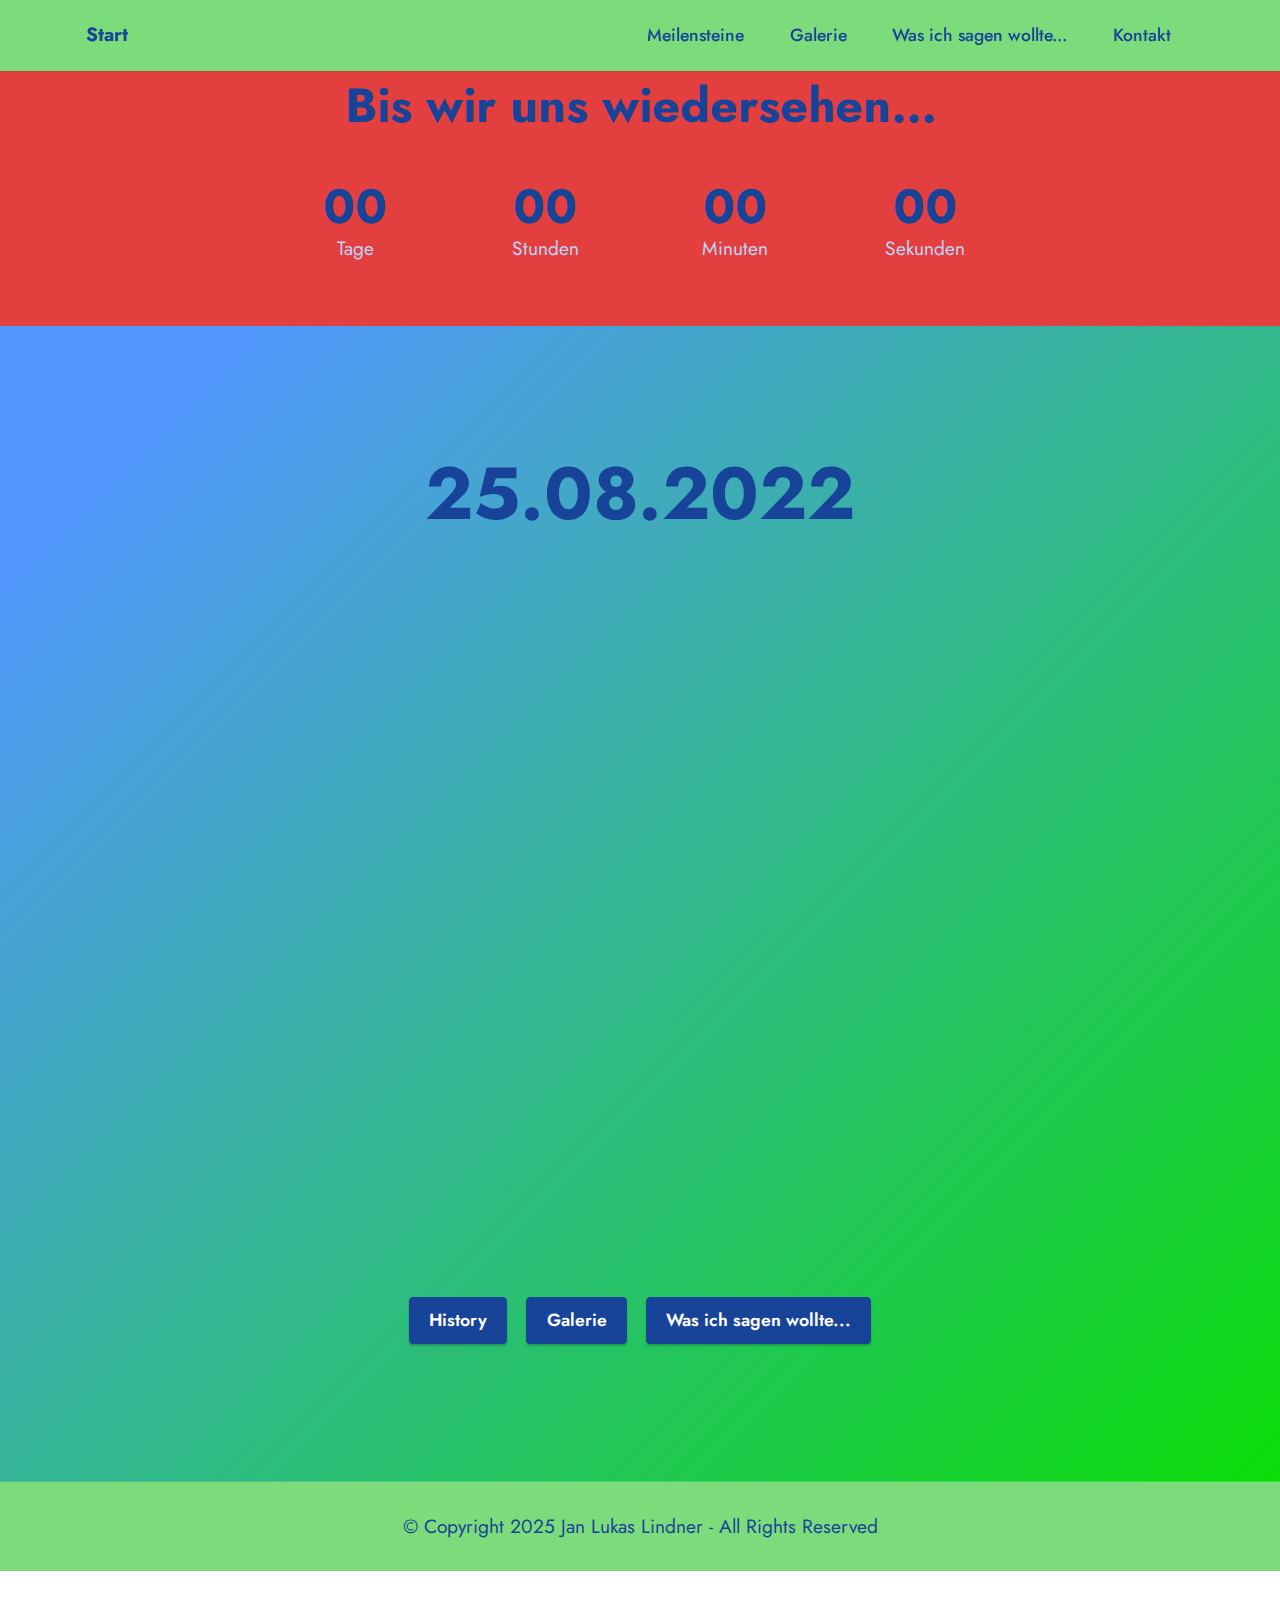
==== commit 35a8282b: "create github pages" ====
--- a/page1.html
+++ b/page1.html
@@ -31,36 +31,7 @@
 </head>
 <body>
   
-  <section data-bs-version="5.1" class="menu menu1 cid-tejcGPfiAE" once="menu" id="menu1-h">
-    
-
-    <nav class="navbar navbar-dropdown navbar-fixed-top navbar-expand-lg">
-        <div class="container">
-            <div class="navbar-brand">
-                
-                <span class="navbar-caption-wrap"><a class="navbar-caption text-primary display-7" href="page1.html">Start</a></span>
-            </div>
-            <button class="navbar-toggler" type="button" data-toggle="collapse" data-bs-toggle="collapse" data-target="#navbarSupportedContent" data-bs-target="#navbarSupportedContent" aria-controls="navbarNavAltMarkup" aria-expanded="false" aria-label="Toggle navigation">
-                <div class="hamburger">
-                    <span></span>
-                    <span></span>
-                    <span></span>
-                    <span></span>
-                </div>
-            </button>
-            <div class="collapse navbar-collapse" id="navbarSupportedContent">
-                <ul class="navbar-nav nav-dropdown nav-right" data-app-modern-menu="true"><li class="nav-item"><a class="nav-link link text-primary display-4" href="page3.html">Meilensteine</a></li>
-                    <li class="nav-item"><a class="nav-link link text-primary display-4" href="page5.html">Galerie</a>
-                    </li><li class="nav-item"><a class="nav-link link text-primary display-4" href="page4.html">Was ich sagen wollte...</a></li>
-                    <li class="nav-item"><a class="nav-link link text-primary display-4" href="page2.html">Kontakt</a></li></ul>
-                
-                
-            </div>
-        </div>
-    </nav>
-</section>
-
-<section data-bs-version="5.1" class="countdown3 cid-teiK9qghKC" id="countdown3-f">
+  <section data-bs-version="5.1" class="countdown3 cid-teiK9qghKC" id="countdown3-f">
     
     
     
@@ -129,6 +100,35 @@
             </div>
         </div>
     </div>
+</section>
+
+<section data-bs-version="5.1" class="menu menu1 cid-tejcGPfiAE" once="menu" id="menu1-h">
+    
+
+    <nav class="navbar navbar-dropdown navbar-fixed-top navbar-expand-lg">
+        <div class="container">
+            <div class="navbar-brand">
+                
+                <span class="navbar-caption-wrap"><a class="navbar-caption text-primary display-7" href="page1.html">Start</a></span>
+            </div>
+            <button class="navbar-toggler" type="button" data-toggle="collapse" data-bs-toggle="collapse" data-target="#navbarSupportedContent" data-bs-target="#navbarSupportedContent" aria-controls="navbarNavAltMarkup" aria-expanded="false" aria-label="Toggle navigation">
+                <div class="hamburger">
+                    <span></span>
+                    <span></span>
+                    <span></span>
+                    <span></span>
+                </div>
+            </button>
+            <div class="collapse navbar-collapse" id="navbarSupportedContent">
+                <ul class="navbar-nav nav-dropdown nav-right" data-app-modern-menu="true"><li class="nav-item"><a class="nav-link link text-primary display-4" href="page3.html">Meilensteine</a></li>
+                    <li class="nav-item"><a class="nav-link link text-primary display-4" href="page5.html">Galerie</a>
+                    </li><li class="nav-item"><a class="nav-link link text-primary display-4" href="page4.html">Was ich sagen wollte...</a></li>
+                    <li class="nav-item"><a class="nav-link link text-primary display-4" href="page2.html">Kontakt</a></li></ul>
+                
+                
+            </div>
+        </div>
+    </nav>
 </section><section><a href="https://mobiri.se"></a><a href="https://mobiri.se"></a></section><script src="assets/bootstrap/js/bootstrap.bundle.min.js"></script>  <script src="assets/smoothscroll/smooth-scroll.js"></script>  <script src="assets/ytplayer/index.js"></script>  <script src="assets/countdown/countdown.js"></script>  <script src="assets/dropdown/js/navbar-dropdown.js"></script>  <script src="assets/theme/js/script.js"></script>  
   
   
--- a/assets/mobirise/css/mbr-additional.css
+++ b/assets/mobirise/css/mbr-additional.css
@@ -2707,6 +2707,16 @@
 .cid-tev1Gbc8EM .mbr-text {
   color: #174498;
 }
+.cid-thcsqApruq {
+  padding-top: 2rem;
+  padding-bottom: 2rem;
+  background-color: #ffffff;
+}
+.cid-thcsqApruq blockquote {
+  border-color: #7cdc7b;
+  border-radius: 4px;
+  background-color: #fafafa;
+}
 .cid-tejarFjKAW {
   padding-top: 30px;
   padding-bottom: 30px;
--- a/assets/mobirise/css/mbr-additional.css
+++ b/assets/mobirise/css/mbr-additional.css
@@ -2707,6 +2707,16 @@
 .cid-tev1Gbc8EM .mbr-text {
   color: #174498;
 }
+.cid-thcsqApruq {
+  padding-top: 2rem;
+  padding-bottom: 2rem;
+  background-color: #ffffff;
+}
+.cid-thcsqApruq blockquote {
+  border-color: #7cdc7b;
+  border-radius: 4px;
+  background-color: #fafafa;
+}
 .cid-tejarFjKAW {
   padding-top: 30px;
   padding-bottom: 30px;
